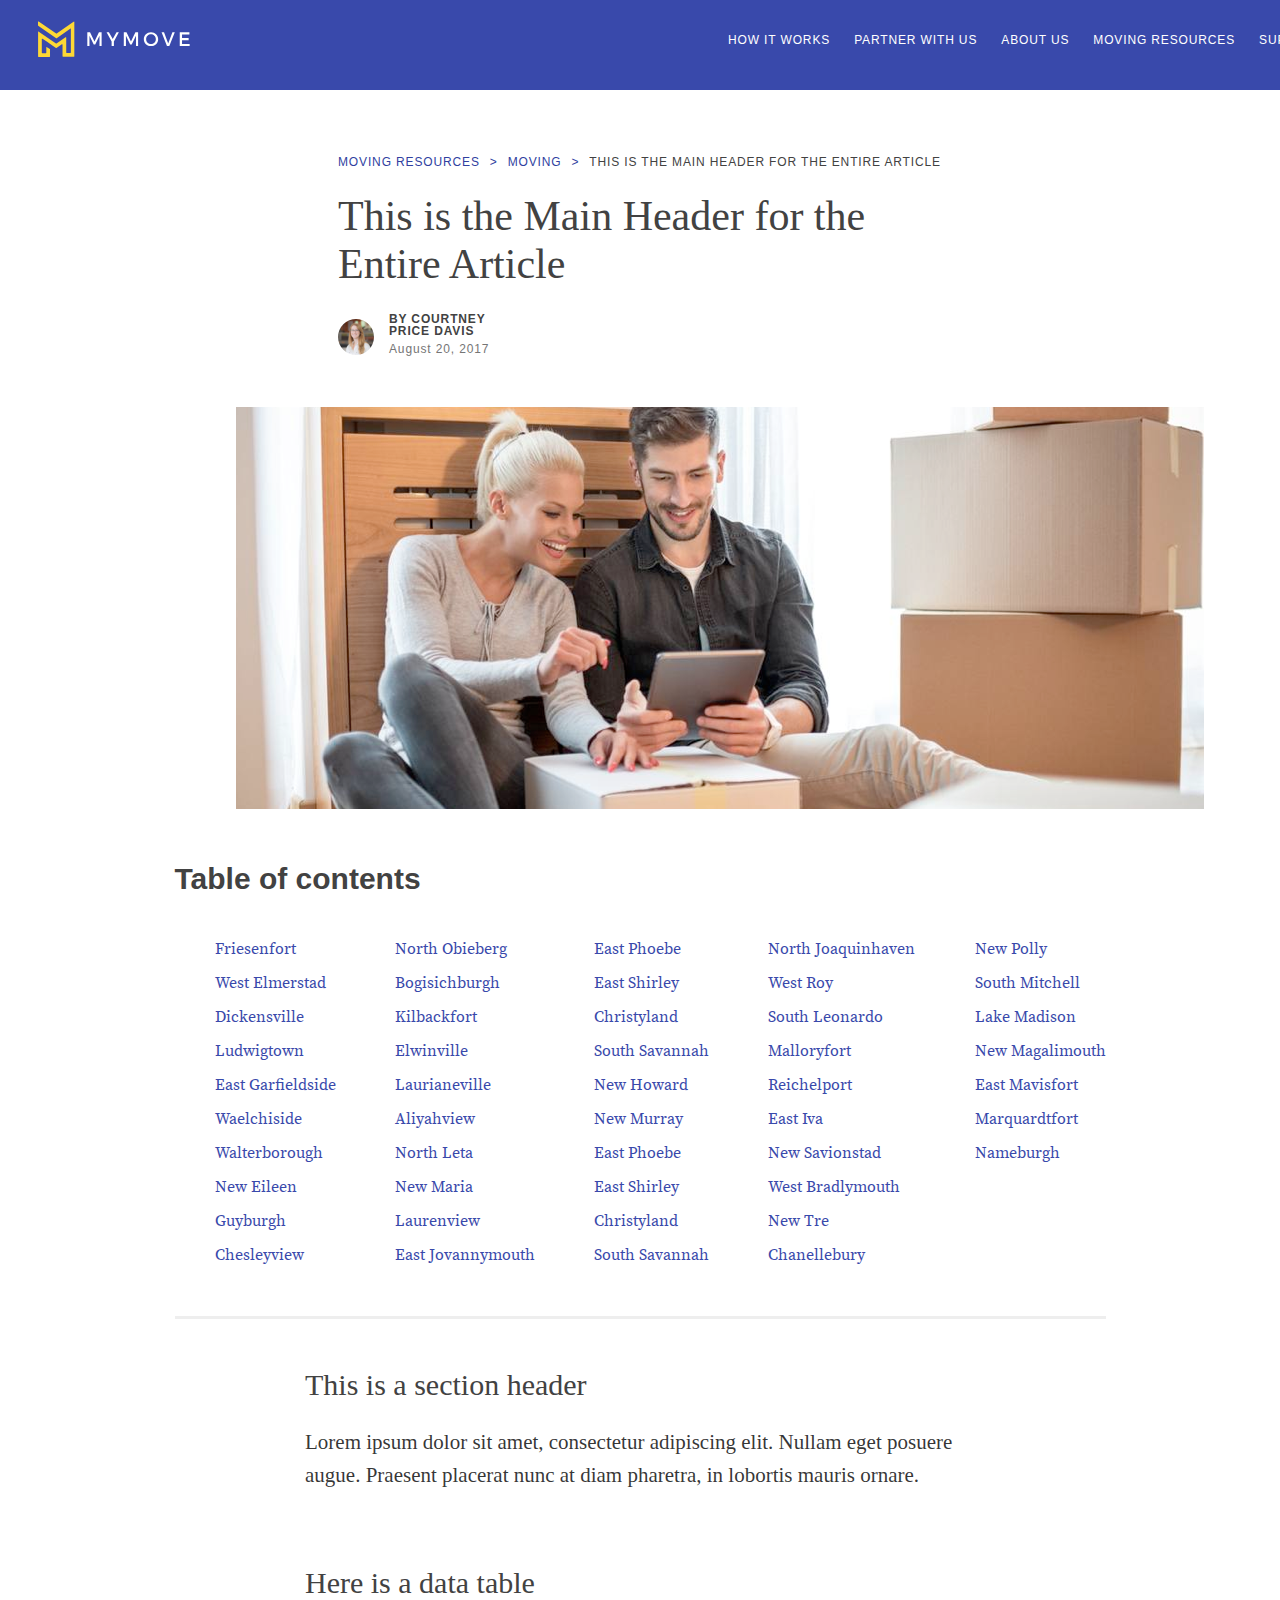
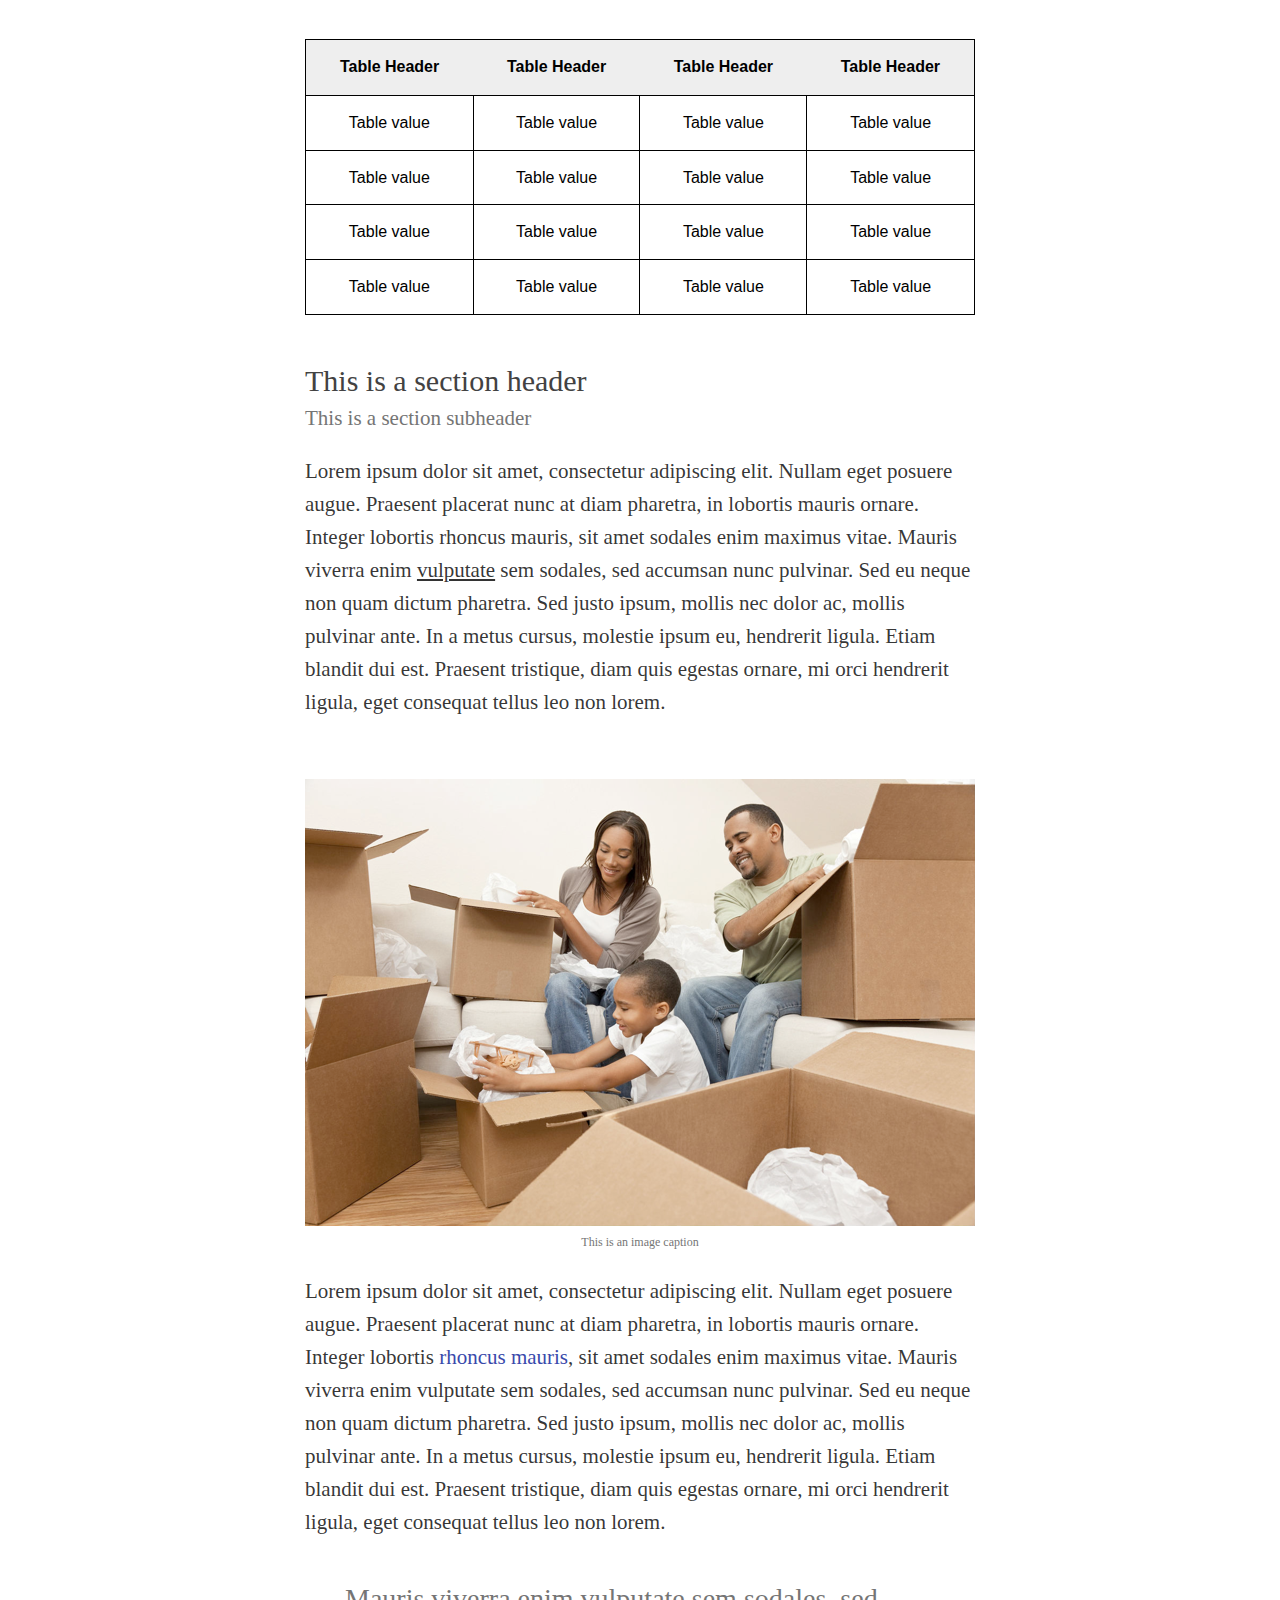
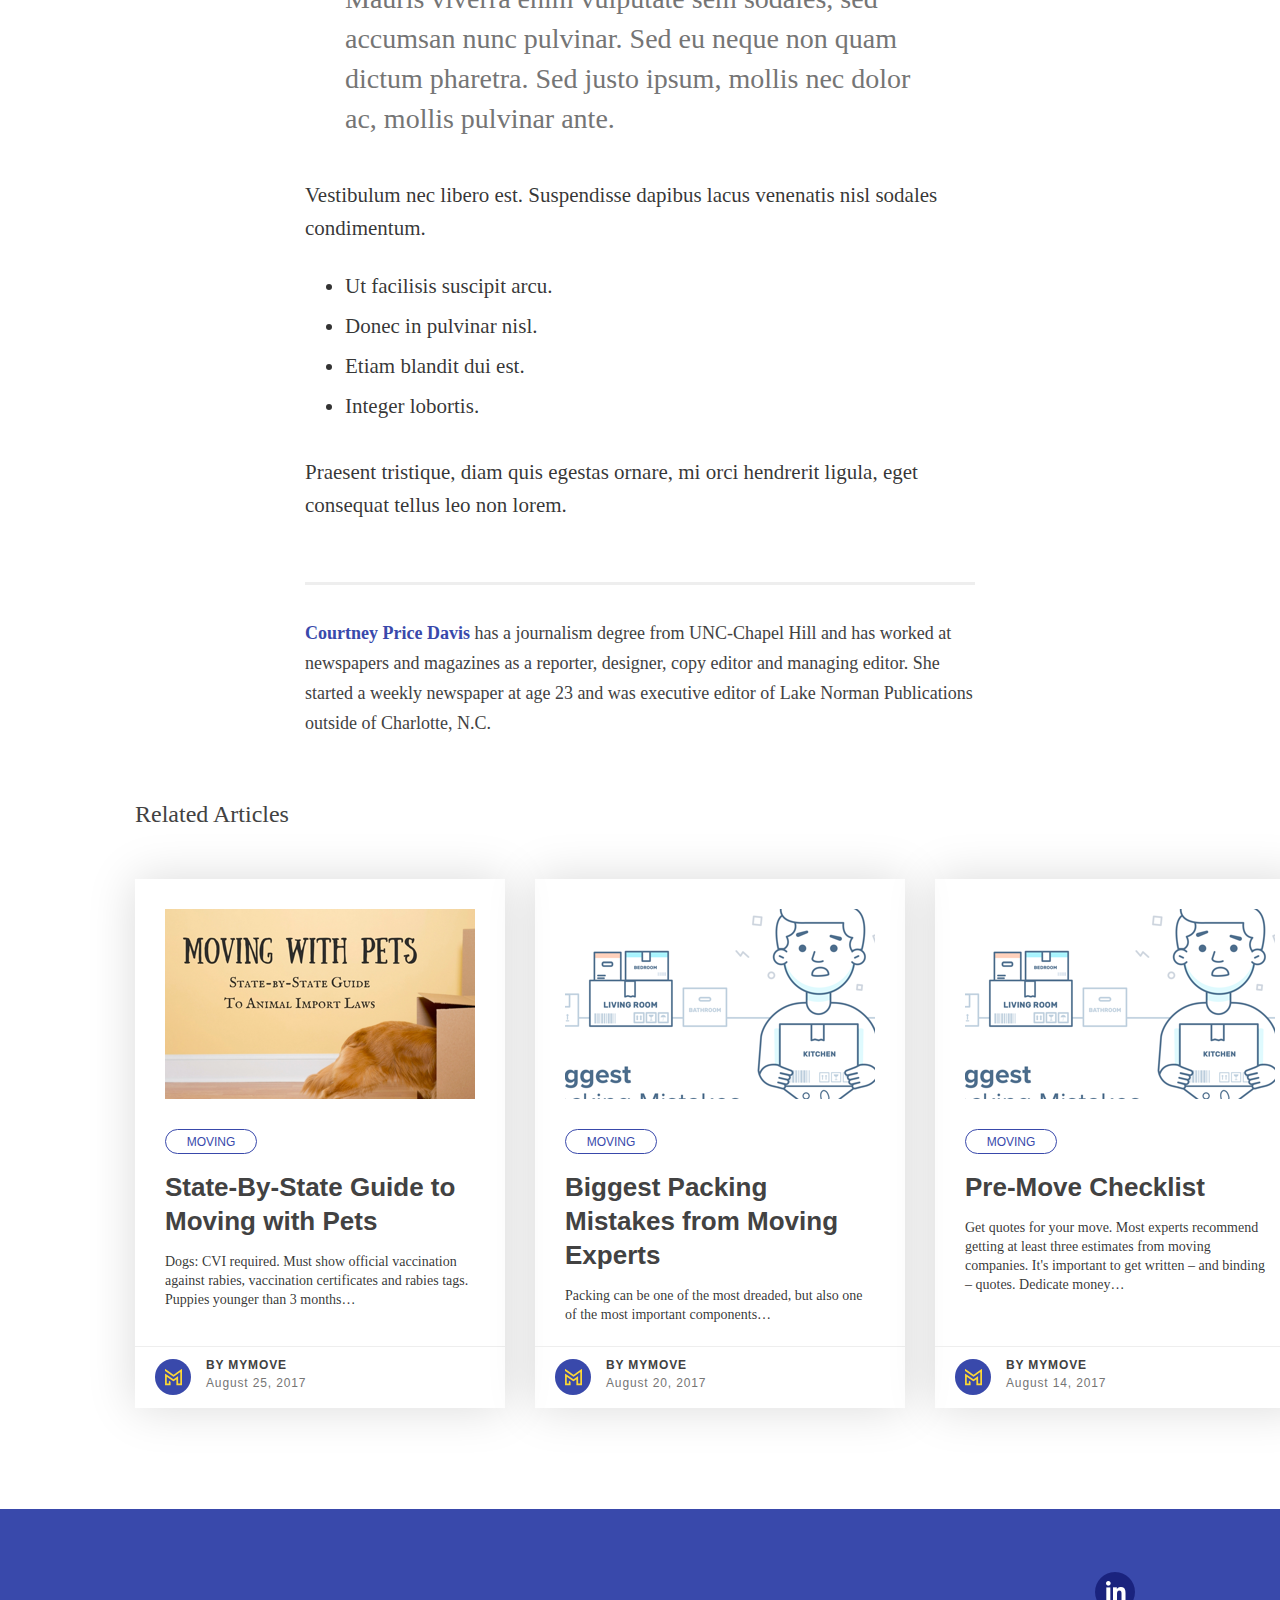
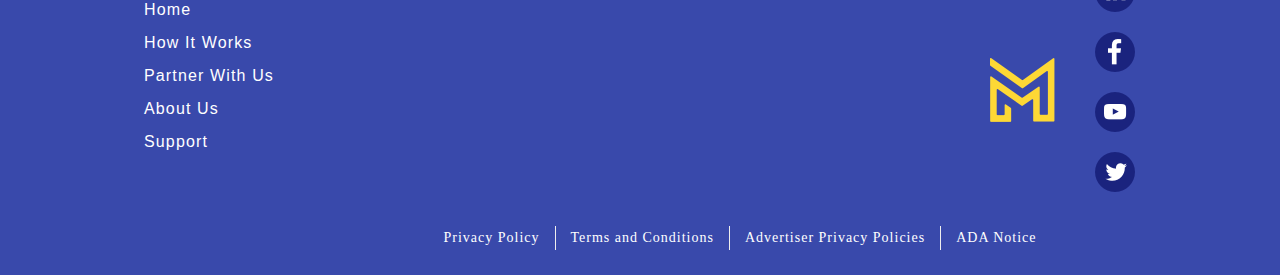
==== articles.html @ a8724460 "added partials. converted all pixels to rem. added vendor prefixes. project is FINISHED" ====
<!DOCTYPE html>
<html lang="en">

<head>
    <meta charset="UTF-8">
    <meta name="viewport" content="width=device-width, initial-scale=1.0">
    <meta http-equiv="X-UA-Compatible" content="ie=edge">
    <title>Moving | MYMOVE</title>
    <link rel="icon" type="image/gif" href="assets/img/titleicon.png" />
    <link rel="stylesheet" href="assets/css/style.css">
</head>
<header class="moving__hero__container" role="banner">


    <nav class="hero__nav" role="navigation">
        <div class="hero__nav--icon">
            <a href="index.html">
                <img src="assets/img/hero__logo.svg" alt="Logo for hero">
            </a>
        </div>
        <div class="topnav" role="navigation">
            <!--TOP NAV-->
            <ul class="hero__nav__items">

                <li>
                    <a href="#">how it works</a>
                </li>
                <li>
                    <a href="#">partner with us</a>
                </li>
                <li>
                    <a href="#">about us</a>
                </li>
                <li>
                    <a href="#">moving resources</a>
                </li>
                <li>
                    <a href="#">support</a>
                </li>
                <li>
                    <!-- hamburger icon -->
                </li>
            </ul>
            <div class="hero__nav__hamburger">
                <a href="#">
                    <img src="assets/img/hero__menu__icon.png" alt="Navigation Icon">
                </a>
            </div>
        </div>
    </nav>



</header>

<body>
    <main role="main">
        <div class="article__top">
            <ul class="article__breadcrums">
                <li>moving Resources </li>
                <li>></li>
                <li>Moving</li>
                <li>></li>
                <li>This is the Main Header for the Entire Article</li>
            </ul>
            <h1 class="article__header">This is the Main Header for the
                <br> Entire Article</h1>
            <figure class="blog__credits">
                <img src="assets/img/courtneypriceicon.png" alt="Courtney Price">
                <div class="blog__credits__text">
                    <figcaption class="blog__credits__author">by Courtney Price Davis </figcaption>
                    <p>
                        <time datetime="2017-08-25">August 20, 2017</time>
                    </p>
                </div>
            </figure>

        </div>
        <img src="assets/img/articlebig.png" alt="Picture of couple" class="article__img">

        <section class="article__toc" title="Table of contents">
            <h2 class="article__toc__header">Table of contents</h2>
            <div class="article__toc__lists">
                <div>
                    <ul>
                        <li>Friesenfort</li>
                        <li>West Elmerstad</li>
                        <li>Dickensville</li>
                        <li>Ludwigtown</li>
                        <li>East Garfieldside</li>
                        <li>Waelchiside</li>
                        <li>Walterborough</li>
                        <li>New Eileen</li>
                        <li>Guyburgh</li>
                        <li>Chesleyview</li>
                    </ul>
                </div>

                <div>
                    <ul>
                        <li>North Obieberg</li>
                        <li>Bogisichburgh</li>
                        <li>Kilbackfort</li>
                        <li>Elwinville</li>
                        <li>Laurianeville</li>
                        <li>Aliyahview</li>
                        <li>North Leta</li>
                        <li>New Maria</li>
                        <li>Laurenview</li>
                        <li>East Jovannymouth</li>
                    </ul>
                </div>

                <div>
                    <ul>
                        <li>East Phoebe</li>
                        <li>East Shirley</li>
                        <li>Christyland</li>
                        <li>South Savannah</li>
                        <li>New Howard</li>
                        <li>New Murray</li>
                        <li>East Phoebe</li>
                        <li>East Shirley</li>
                        <li>Christyland</li>
                        <li>South Savannah</li>
                    </ul>
                </div>

                <div>
                    <ul>
                        <li>North Joaquinhaven</li>
                        <li>West Roy</li>
                        <li>South Leonardo</li>
                        <li>Malloryfort</li>
                        <li>Reichelport</li>
                        <li>East Iva</li>
                        <li>New Savionstad</li>
                        <li>West Bradlymouth</li>
                        <li>New Tre</li>
                        <li>Chanellebury</li>
                    </ul>
                </div>

                <div>
                    <ul>
                        <li>New Polly</li>
                        <li>South Mitchell</li>
                        <li>Lake Madison</li>
                        <li>New Magalimouth</li>
                        <li>East Mavisfort</li>
                        <li>Marquardtfort</li>
                        <li>Nameburgh</li>
                    </ul>
                </div>
            </div>
        </section>
        <div class="article__main__wrapper">
            <section class="secondsec" title="This is a section header">
                <!-- <div class="section--divider"></div> -->
                <h2 class="secondsec__header">This is a section header</h2>
                <p class="secondsec__text">Lorem ipsum dolor sit amet, consectetur adipiscing elit. Nullam eget posuere augue. Praesent placerat nunc
                    at diam pharetra, in lobortis mauris ornare.</p>
            </section>
            <section class="thirdsec" title="Here is table data.">
                <h2 class="thirdsec__header">Here is a data table</h2>
                <table class="thirdsec__table">
                    <thead class="thirdsec__table__head">
                        <th>Table Header</th>
                        <th>Table Header</th>
                        <th>Table Header</th>
                        <th>Table Header</th>
                    </thead>
                    <tbody class="thirdsec__table__body">
                        <tr>
                            <td>Table value</td>
                            <td>Table value</td>
                            <td>Table value</td>
                            <td>Table value</td>
                        </tr>
                        <tr>
                            <td>Table value</td>
                            <td>Table value</td>
                            <td>Table value</td>
                            <td>Table value</td>
                        </tr>
                        <tr>
                            <td>Table value</td>
                            <td>Table value</td>
                            <td>Table value</td>
                            <td>Table value</td>
                        </tr>
                        <tr>
                            <td>Table value</td>
                            <td>Table value</td>
                            <td>Table value</td>
                            <td>Table value</td>
                        </tr>
                    </tbody>
                </table>
            </section>
            <section class="fourthsec" title="This is a section header">
                <h2 class="fourthsec--primary__header">This is a section header</h2>
                <h3 class="fourthsec--secondary__header">This is a section subheader</h3>
                <p class="fourthsec--primary__text">Lorem ipsum dolor sit amet, consectetur adipiscing elit. Nullam eget posuere augue. Praesent placerat nunc
                    at diam pharetra, in lobortis mauris ornare. Integer lobortis rhoncus mauris, sit amet sodales enim maximus
                    vitae. Mauris viverra enim
                    <u>vulputate</u>
                    sem sodales, sed accumsan nunc pulvinar. Sed eu neque non quam dictum pharetra. Sed justo ipsum, mollis nec dolor ac, mollis
                    pulvinar ante. In a metus cursus, molestie ipsum eu, hendrerit ligula. Etiam blandit dui est. Praesent
                    tristique, diam quis egestas ornare, mi orci hendrerit ligula, eget consequat tellus leo non lorem.</p>
                <figure class="fourthsec__fig">
                    <img src="assets/img/articlesubimg.png" alt="Picture of family.">
                    <figcaption class="fourthsec__figcaption">This is an image caption</figcaption>
                </figure>
                <p class="fourthsec--secondary__text">Lorem ipsum dolor sit amet, consectetur adipiscing elit. Nullam eget posuere augue. Praesent placerat nunc
                    at diam pharetra, in lobortis mauris ornare. Integer lobortis
                    <span class="color--purple">rhoncus mauris</span>, sit amet sodales enim maximus vitae. Mauris viverra enim vulputate sem sodales,
                    sed accumsan nunc pulvinar. Sed eu neque non quam dictum pharetra. Sed justo ipsum, mollis nec dolor
                    ac, mollis pulvinar ante. In a metus cursus, molestie ipsum eu, hendrerit ligula. Etiam blandit dui est.
                    Praesent tristique, diam quis egestas ornare, mi orci hendrerit ligula, eget consequat tellus leo non
                    lorem.
                </p>
                <blockquote class="fourthsec__quote">Mauris viverra enim vulputate sem sodales, sed accumsan nunc pulvinar. Sed eu neque non quam dictum pharetra.
                    Sed justo ipsum, mollis nec dolor ac, mollis pulvinar ante.</blockquote>
                <p class="fourthsec--tertiary__text">Vestibulum nec libero est. Suspendisse dapibus lacus venenatis nisl sodales condimentum. </p>
                <ul class="fourthsec__listitems">
                    <li>Ut facilisis suscipit arcu.</li>
                    <li>Donec in pulvinar nisl.</li>
                    <li>Etiam blandit dui est.</li>
                    <li>Integer lobortis.</li>
                </ul>
                <p class="fourthsec--quaternary__text">Praesent tristique, diam quis egestas ornare, mi orci hendrerit ligula, eget consequat tellus leo non lorem.</p>
                <div class="fourthsec__footer">
                    <p class="fourthsec__footer__text">
                        <span class="color--blue">Courtney Price Davis</span> has a journalism degree from UNC-Chapel Hill and has worked at newspapers
                        and magazines as a reporter, designer, copy editor and managing editor. She started a weekly newspaper
                        at age 23 and was executive editor of Lake Norman Publications outside of Charlotte, N.C.
                    </p>
                </div>
            </section>
            </section>
        </div>
    </main>

    <footer class="footer--secondary" aria-label="Primary">
        <section class="fifthsec">
            <h2 class="fifthsec__heading">Related Articles</h2>
            <div class="articles">
                <section class="sub">
                    <div class="sub__topcontent">
                        <h2 class="sub__text--big">State-By-State Guide to Moving with Pets</h2>
                        <img src="assets/img/2blogpost.png" alt="Picture of a dog.">
                        <p class="sub__text--small">Dogs: CVI required. Must show official vaccination against rabies, vaccination certificates and rabies
                            tags. Puppies younger than 3 months…</p>
                        <a href="#" class="blog--small__logo">
                            <p>moving</p>
                        </a>


                    </div>

                    <div class="sub__bottomcontent">
                        <figure class="blog__credits">
                            <img src="assets/img/blogmymovelogo.svg" alt="MyMove logo.">
                            <div class="blog__credits__text">
                                <figcaption class="blog__credits__author">by mymove</figcaption>
                                <p>
                                    <time datetime="2017-08-25">August 25, 2017</time>
                                </p>
                            </div>
                        </figure>


                    </div>

                </section>
                <section class="sub">
                    <div class="sub__topcontent">
                        <h2 class="sub__text--big">Biggest Packing Mistakes from Moving Experts</h2>
                        <img src="assets/img/3blogpost.png" alt="Diagram of packing mistakes.">
                        <p class="sub__text--small">Packing can be one of the most dreaded, but also one of the most important components…</p>
                        <a href="#" class="blog--small__logo">
                            <p>moving</p>
                        </a>
                    </div>
                    <div class="sub__bottomcontent">
                        <figure class="blog__credits">
                            <img src="assets/img/blogmymovelogo.svg" alt="MyMove logo.">
                            <div class="blog__credits__text">
                                <figcaption class="blog__credits__author">by mymove</figcaption>
                                <p>
                                    <time datetime="2017-08-20">August 20, 2017</time>
                                </p>
                            </div>
                        </figure>
                    </div>

                </section>
                <section class="sub">
                    <div class="sub__topcontent">
                        <h2 class="sub__text--big">Pre-Move Checklist</h2>
                        <img src="assets/img/3blogpost.png" alt="Picture of a dog.">
                        <p class="sub__text--small">Get quotes for your move. Most experts recommend getting at least three estimates from moving companies.
                            It's important to get written – and binding – quotes. Dedicate money…</p>
                        <a href="#" class="blog--small__logo">
                            <p>moving</p>
                        </a>


                    </div>

                    <div class="sub__bottomcontent">
                        <figure class="blog__credits">
                            <img src="assets/img/blogmymovelogo.svg" alt="MyMove logo.">
                            <div class="blog__credits__text">
                                <figcaption class="blog__credits__author">by mymove</figcaption>
                                <p>
                                    <time datetime="2017-08-25">August 14, 2017</time>
                                </p>
                            </div>
                        </figure>


                    </div>

                </section>
    </footer>


    <footer class="footer" role="contentinfo">

        <ul class="footer__nav--left__items">
            <li>
                <a href="#">Home</a>
            </li>
            <li>
                <a href="#">How It Works
                </a>
            </li>
            <li>
                <a href="#">Partner With Us
                </a>
            </li>
            <li>
                <a href="#">About Us
                </a>
            </li>
            <li>
                <a href="#">Support</a>
            </li>
        </ul>
        <ul class="footer__nav--bottom">
            <li>
                <a href="#">Privacy Policy</a>
            </li>
            <li>
                <a href="#">Terms and Conditions </a>
            </li>
            <li>
                <a href="#">Advertiser Privacy Policies </a>
            </li>
            <li>
                <a href="#">ADA Notice</a>
            </li>
        </ul>
        <div class="footer__nav--right__logos">
            <div>
                <a href="https://mymove.com/">
                    <img src="assets/img/mymovesmallfooter.png" alt="MyMove Logo">
                </a>
            </div>
            <ul>
                <li>
                    <a href="https://www.linkedin.com">
                        <img src="assets/img/smalllinkedin.png" alt="Logo for LinkedIn">
                    </a>
                </li>
                <li>
                    <a href="https://www.facebook.com">
                        <img src="assets/img/smallfacebook.png" alt="Logo for Facebook">
                    </a>
                </li>
                <li>
                    <a href="https://www.youtube.com">
                        <img src="assets/img/smallyoutube.png" alt="Logo for YouTube">
                    </a>
                </li>
                <li>
                    <a href="https://www.twitter.com">
                        <img src="assets/img/smalltwitter.png" alt="Logo for Twitter">
                    </a>
                </li>

            </ul>
        </div>

    </footer>
</body>

</html>
---- assets/css/style.css ----
@import url("reset.css");
@font-face {
  font-family: "Open Sans Bold";
  src: url("../fonts/OpenSans-Bold.ttf");
}

@font-face {
  font-family: "Open Sans Regular";
  src: url("../fonts/OpenSans-Regular.ttf");
}

@font-face {
  font-family: "Montserrat Bold";
  src: url("../fonts/rv-montserrat-bold.ttf");
}

@font-face {
  font-family: "Montserrat Light";
  src: url("../fonts/rv-montserrat-light.ttf");
}

@font-face {
  font-family: "Montserrat Regular";
  src: url("../fonts/rv-montserrat-regular.ttf");
}

@font-face {
  font-family: "Montserrat Semibold";
  src: url("../fonts/rv-montserrat-semibold.ttf");
}

@font-face {
  font-family: "Source Serif";
  src: url("../fonts/SourceSerifPro-Semibold.otf");
}

@font-face {
  font-family: "Source Serif-Reg";
  src: url("../fonts/SourceSerifPro-Regular.ttf");
}

body {
  max-width: 90rem;
}

.hero__container {
  background-image: url("../img/newbgheroimg.jpg");
  background-repeat: no-repeat;
  font-family: "Montserrat", sans-serif;
  width: 100%;
  height: 26.1875rem;
  text-align: center;
}

.hero__container .hero__nav {
  display: -webkit-box;
  display: -ms-flexbox;
  display: flex;
  height: 5.625rem;
  width: 90rem;
  -webkit-box-align: center;
  -ms-flex-align: center;
  align-items: center;
}

.hero__container .topnav {
  display: -webkit-box;
  display: -ms-flexbox;
  display: flex;
  -webkit-box-pack: end;
  -ms-flex-pack: end;
  justify-content: flex-end;
  width: 100%;
  -webkit-box-align: center;
  -ms-flex-align: center;
  align-items: center;
}

.hero__container .hero__nav--icon {
  height: 3.0625rem;
  width: 3.0625rem;
  margin-left: 2.375rem;
}

.hero__container .hero__nav__items {
  padding: 0;
  display: -webkit-box;
  display: -ms-flexbox;
  display: flex;
  font-family: "Montserrat", sans-serif;
  -webkit-box-pack: space-evenly;
  -ms-flex-pack: space-evenly;
  justify-content: space-evenly;
  width: 41.6875rem;
  height: 1.5rem;
  margin-top: 0.75rem;
  margin-bottom: 0.8125rem;
  letter-spacing: 0.0537rem;
  text-transform: uppercase;
}

.hero__container .hero__nav__items li {
  color: #fff;
  font-size: 0.75rem;
}

.hero__container .hero__nav__items li a:hover {
  border-bottom: 0.1875rem solid white;
}

.hero__container .hero__nav__items li a {
  text-decoration: none;
  color: #fff;
}

.hero__container .hero__nav__hamburger {
  margin: 0 2.5rem;
}

.hero__container .hero__text__container {
  font-size: 3em;
}

.hero__container .hero__text__container .hero__text--yellow {
  font-size: 1.125rem;
  font-weight: normal;
  color: #fdd835;
  text-transform: uppercase;
  letter-spacing: 0.1875rem;
}

.hero__container .hero__text__container .hero__text--big {
  font-size: 3.375rem;
  font-weight: bold;
  color: #fff;
}

.hero__container .hero__text__container .hero__text--small {
  font-size: 1rem;
  color: #fff;
  font-family: Georgia, "Times New Roman", Times, serif;
}

.blog__nav__items {
  letter-spacing: 0.0469rem;
  width: 71.4375rem;
  height: 3rem;
  display: -webkit-box;
  display: -ms-flexbox;
  display: flex;
  -webkit-box-pack: justify;
  -ms-flex-pack: justify;
  justify-content: space-between;
  margin: 2.625rem 8.4375rem 2.5rem 8.4375rem;
  -webkit-box-align: center;
  -ms-flex-align: center;
  align-items: center;
  line-height: 3rem;
  text-transform: uppercase;
  list-style: none;
}

.blog__nav__items li {
  margin-top: 0.75rem;
  margin-bottom: 0.1875rem;
  font-size: 0.8125rem;
}

.blog__nav__items li a {
  text-decoration: none;
  color: black;
}

.blog__nav__items .blog__nav__active a {
  padding: 0.625rem;
  border-bottom: #536dfe 0.1875rem solid;
}

.blog__nav__items .blog__nav__btn--purple {
  margin: 0 0 0 6.3125rem;
  width: 11.125rem;
  font-weight: 600;
  background: #536dfe;
  color: #fff;
  text-align: center;
  border-radius: 0.125rem;
}

.blog__nav__items .blog__nav__btn--purple a {
  text-decoration: none;
  color: #fff;
}

.main {
  margin: auto;
  max-width: 73.125rem;
}

.main__blog {
  display: -webkit-box;
  display: -ms-flexbox;
  display: flex;
  -webkit-box-align: center;
  -ms-flex-align: center;
  align-items: center;
  height: 31.25rem;
  background: #fff;
  -webkit-box-shadow: 0 0 2.8125rem 0 rgba(0, 0, 0, 0.15);
  box-shadow: 0 0 2.8125rem 0 rgba(0, 0, 0, 0.15);
}

.main__blog .main__blog__image {
  -webkit-box-ordinal-group: 0;
  -ms-flex-order: -1;
  order: -1;
  max-height: 27.5625rem;
  width: 27.5625rem;
  margin: 1.875rem 2.625rem 1.8125rem 1.875rem;
}

.main__blog .main__blog--text {
  max-width: 38rem;
  max-height: 25.625rem;
  display: -webkit-box;
  display: -ms-flexbox;
  display: flex;
  -webkit-box-orient: vertical;
  -webkit-box-direction: normal;
  -ms-flex-direction: column;
  flex-direction: column;
}

.main__blog .main__blog--text .main__blog--divider {
  background: #eeeeee;
  height: 0.0625rem;
  width: 38.75rem;
}

.main__blog .main__blog--text .main__blog__logo--small {
  -webkit-box-ordinal-group: 0;
  -ms-flex-order: -1;
  order: -1;
  border: 0.0625rem solid #3949ab;
  border-radius: 6.25rem;
  text-decoration: none;
  width: 5.75rem;
  height: 1.5625rem;
  font-size: 0.75rem;
  color: #3949ab;
  letter-spacing: 0;
  text-align: center;
  display: -webkit-box;
  display: -ms-flexbox;
  display: flex;
  -webkit-box-align: center;
  -ms-flex-align: center;
  align-items: center;
  text-transform: uppercase;
}

.main__blog .main__blog--text .main__blog__logo--small p {
  text-align: center;
  margin: 0 auto;
}

.main__blog .main__blog--text .main__blog__header {
  font-family: "Montserrat", sans-serif;
  font-size: 2.625rem;
  color: #424242;
  letter-spacing: 0;
  line-height: 3.125rem;
  font-weight: bold;
}

.main__blog .main__blog--text .main__blog--small {
  font-family: Georgia;
  font-size: 1.125rem;
  color: rgba(0, 0, 0, 0.8);
  letter-spacing: 0;
  line-height: 1.875rem;
}

.main__blog .main__blog--text .main__blog__credits {
  display: -webkit-box;
  display: -ms-flexbox;
  display: flex;
  -webkit-box-orient: vertical;
  -webkit-box-direction: normal;
  -ms-flex-flow: column wrap;
  flex-flow: column wrap;
  height: 2.5625rem;
  width: 9.0625rem;
  margin-top: 1.25rem;
  -webkit-box-pack: center;
  -ms-flex-pack: center;
  justify-content: center;
}

.main__blog .main__blog--text .main__blog__credits .main__blog__credits__text {
  margin-left: 0.9375rem;
}

.main__blog
  .main__blog--text
  .main__blog__credits
  .main__blog__credits__text
  .credits__author {
  font-family: "Montserrat", sans-serif;
  font-size: 0.75rem;
  color: #424242;
  letter-spacing: 0.0537rem;
  font-weight: 600;
  line-height: 1;
  text-transform: uppercase;
}

.main__blog
  .main__blog--text
  .main__blog__credits
  .main__blog__credits__text
  p {
  font-family: Georgia;
  font-size: 0.75rem;
  color: #757575;
  letter-spacing: 0.0537rem;
  line-height: 0;
}

.articles {
  display: -webkit-box;
  display: -ms-flexbox;
  display: flex;
  -webkit-box-orient: horizontal;
  -webkit-box-direction: normal;
  -ms-flex-flow: row wrap;
  flex-flow: row wrap;
  -webkit-box-pack: justify;
  -ms-flex-pack: justify;
  justify-content: space-between;
}

.articles .sub {
  margin-top: 1.875rem;
  width: 23.125rem;
  max-height: 34.3125rem;
  -webkit-box-shadow: 0 0 2.8125rem 0 rgba(0, 0, 0, 0.15);
  box-shadow: 0 0 2.8125rem 0 rgba(0, 0, 0, 0.15);
}

.articles .sub .sub__topcontent {
  height: calc(34.3125rem - 5.0625rem);
  display: -webkit-box;
  display: -ms-flexbox;
  display: flex;
  -webkit-box-orient: vertical;
  -webkit-box-direction: normal;
  -ms-flex-direction: column;
  flex-direction: column;
  padding: 1.875rem 1.875rem 0 1.875rem;
  padding-bottom: 0;
  border-bottom: 0.0625rem solid #eeeeee;
}

.articles .sub .sub__bottomcontent {
  height: 3.8125rem;
}

.articles .sub .sub__bottomcontent .blog__credits {
  -webkit-box-ordinal-group: 6;
  -ms-flex-order: 5;
  order: 5;
  display: -webkit-box;
  display: -ms-flexbox;
  display: flex;
  -webkit-box-orient: vertical;
  -webkit-box-direction: normal;
  -ms-flex-flow: column wrap;
  flex-flow: column wrap;
  height: 2.5625rem;
  width: 9.75rem;
  -webkit-box-pack: center;
  -ms-flex-pack: center;
  justify-content: center;
  padding: 1.875rem 1.25rem;
}

.articles .sub .sub__bottomcontent .blog__credits .blog__credits__text {
  line-height: 0.5;
  margin-left: 0.9375rem;
}

.articles
  .sub
  .sub__bottomcontent
  .blog__credits
  .blog__credits__text
  .blog__credits__author {
  font-family: "Montserrat", sans-serif;
  font-size: 0.75rem;
  color: #424242;
  letter-spacing: 0.0537rem;
  font-weight: 600;
  line-height: 1;
  text-transform: uppercase;
}

.articles .sub .sub__bottomcontent .blog__credits .blog__credits__text p {
  font-family: "Montserrat", sans-serif;
  font-size: 0.75rem;
  color: #757575;
  letter-spacing: 0.0537rem;
  line-height: 0;
}

.articles .sub .sub__text--big {
  font-family: "Montserrat", sans-serif;
  font-weight: bold;
  font-size: 1.625rem;
  color: #424242;
  letter-spacing: 0;
  line-height: 2.125rem;
  -webkit-box-ordinal-group: 3;
  -ms-flex-order: 2;
  order: 2;
  margin: 0;
}

.articles .sub .sub__text--small {
  -webkit-box-ordinal-group: 5;
  -ms-flex-order: 4;
  order: 4;
  font-family: Georgia;
  font-size: 0.875rem;
  color: rgba(0, 0, 0, 0.8);
  letter-spacing: 0;
  line-height: 1.1875rem;
}

.articles .sub .blog__special {
  -webkit-box-ordinal-group: 2;
  -ms-flex-order: 1;
  order: 1;
  margin: 1.875rem 0rem 1rem 0;
  border: 0.0625rem solid #3949ab;
  border-radius: 6.25rem;
  text-decoration: none;
  width: 8.875rem;
  height: 1.5625rem;
  font-size: 0.75rem;
  color: #3949ab;
  display: -webkit-box;
  display: -ms-flexbox;
  display: flex;
  -webkit-box-align: center;
  -ms-flex-align: center;
  align-items: center;
  text-transform: uppercase;
}

.articles .sub .blog__special p {
  text-align: center;
  margin: 0 auto;
}

.articles .sub .blog--small__logo {
  -webkit-box-ordinal-group: 2;
  -ms-flex-order: 1;
  order: 1;
  margin: 1.875rem 0rem 1rem 0;
  border: 0.0625rem solid #3949ab;
  border-radius: 6.25rem;
  text-decoration: none;
  width: 5.75rem;
  height: 1.5625rem;
  font-size: 0.75rem;
  color: #3949ab;
  display: -webkit-box;
  display: -ms-flexbox;
  display: flex;
  -webkit-box-align: center;
  -ms-flex-align: center;
  align-items: center;
  text-transform: uppercase;
}

.articles .sub .blog--small__logo p {
  text-align: center;
  margin: 0 auto;
}

.articles .morearticles {
  width: 73.1875rem;
  height: 3rem;
  display: -webkit-box;
  display: -ms-flexbox;
  display: flex;
  margin-top: 4.75rem;
  margin-bottom: 5.875rem;
  -webkit-box-pack: justify;
  -ms-flex-pack: justify;
  justify-content: space-between;
  -webkit-box-align: center;
  -ms-flex-align: center;
  align-items: center;
}

.articles .morearticles .morearticles__break {
  width: 25.0625rem;
  height: 0.0625rem;
  background-color: #d8d8d8;
}

.articles .morearticles .morearticles__link {
  font-family: "Montserrat", sans-serif;
  font-weight: 600;
  height: 3rem;
  width: 15.5625rem;
  background-color: #536dfe;
  font-size: 0.875rem;
  text-transform: uppercase;
  letter-spacing: 0.015rem;
  line-height: 0.875rem;
}

.articles .morearticles .morearticles__link a {
  text-decoration: none;
  color: #ffffff;
  text-align: center;
}

.moving__hero__container {
  background: #3949ab;
  font-family: "Montserrat", sans-serif;
  width: 100%;
  height: 5.625rem;
  text-align: center;
}

.moving__hero__container .hero__nav {
  display: -webkit-box;
  display: -ms-flexbox;
  display: flex;
  height: 5.625rem;
  width: 90rem;
  -webkit-box-align: center;
  -ms-flex-align: center;
  align-items: center;
}

.moving__hero__container .topnav {
  display: -webkit-box;
  display: -ms-flexbox;
  display: flex;
  -webkit-box-pack: end;
  -ms-flex-pack: end;
  justify-content: flex-end;
  width: 100%;
  -webkit-box-align: center;
  -ms-flex-align: center;
  align-items: center;
}

.moving__hero__container .hero__nav--icon {
  height: 3.0625rem;
  width: 3.0625rem;
  margin-left: 2.375rem;
}

.moving__hero__container .hero__nav__items {
  padding: 0;
  display: -webkit-box;
  display: -ms-flexbox;
  display: flex;
  font-family: "Montserrat", sans-serif;
  -webkit-box-pack: space-evenly;
  -ms-flex-pack: space-evenly;
  justify-content: space-evenly;
  width: 41.6875rem;
  height: 1.5rem;
  margin-top: 0.75rem;
  margin-bottom: 0.8125rem;
  letter-spacing: 0.0537rem;
  text-transform: uppercase;
}

.moving__hero__container .hero__nav__items li {
  color: #fff;
  font-size: 0.75rem;
}

.moving__hero__container .hero__nav__items li a {
  text-decoration: none;
  color: #fff;
}

.moving__hero__container .hero__nav__items li a:hover {
  border-bottom: 0.1875rem solid #fff;
}

.article__top {
  margin-left: 21.125rem;
}

.article__top .article__breadcrums {
  padding: 0;
  display: -webkit-box;
  display: -ms-flexbox;
  display: flex;
  margin-top: 3.75rem;
  height: 1.5rem;
  text-transform: uppercase;
  font-size: 0.75rem;
  color: #303f9f;
  letter-spacing: 0.0537rem;
  line-height: 1.5rem;
}

.article__top .article__breadcrums li {
  list-style-type: none;
  padding-right: 0.625rem;
}

.article__top .article__breadcrums li:nth-of-type(5) {
  color: #424242;
}

.article__top .article__header {
  font-family: RVMontserrat-Bold;
  font-size: 2.625rem;
  color: #424242;
  letter-spacing: 0;
  margin-top: 1.125rem;
  line-height: 3rem;
}

.article__top .blog__credits {
  -webkit-box-ordinal-group: 6;
  -ms-flex-order: 5;
  order: 5;
  display: -webkit-box;
  display: -ms-flexbox;
  display: flex;
  -webkit-box-orient: vertical;
  -webkit-box-direction: normal;
  -ms-flex-flow: column wrap;
  flex-flow: column wrap;
  height: 2.5625rem;
  width: 9.75rem;
  margin-top: 1.25rem;
  -webkit-box-pack: center;
  -ms-flex-pack: center;
  justify-content: center;
}

.article__top .blog__credits .blog__credits__text {
  line-height: 0.5;
  margin-left: 0.9375rem;
}

.article__top .blog__credits .blog__credits__text .blog__credits__author {
  font-family: "Montserrat", sans-serif;
  font-size: 0.75rem;
  color: #424242;
  letter-spacing: 0.0537rem;
  font-weight: 600;
  line-height: 1;
  text-transform: uppercase;
}

.article__top .blog__credits .blog__credits__text p {
  font-family: "Montserrat", sans-serif;
  font-size: 0.75rem;
  color: #757575;
  letter-spacing: 0.0537rem;
  line-height: 0;
}

.article__img {
  margin-top: 3.125rem;
  margin-left: 14.75rem;
  width: 60.5rem;
  height: 25.125rem;
}

.article__toc {
  width: 58.1875rem;
  margin: 0 auto;
  margin-top: 3.125rem;
}

.article__toc .article__toc__header {
  font-family: "Segoe UI", Tahoma, Geneva, Verdana, sans-serif;
  font-weight: bold;
  font-size: 1.875rem;
  color: #424242;
  letter-spacing: 0;
  line-height: 2rem;
}

.article__toc .article__toc__lists {
  margin-bottom: 3.125rem;
  border-bottom: 0.1875rem solid #eee;
  display: -webkit-box;
  display: -ms-flexbox;
  display: flex;
  -webkit-box-pack: justify;
  -ms-flex-pack: justify;
  justify-content: space-between;
  -webkit-box-align: space-between;
  -ms-flex-align: space-between;
  align-items: space-between;
  width: 58.1875rem;
}

.article__toc .article__toc__lists ul {
  margin-bottom: 3.125rem;
}

.article__toc .article__toc__lists li {
  margin-bottom: 0.625rem;
  font-family: Source Serif-Reg;
  font-size: 1rem;
  color: #3949ab;
  letter-spacing: 0;
  line-height: 1.5rem;
  list-style-type: none;
}

.article__main__wrapper {
  margin-top: 3.125rem;
  margin-right: auto;
  margin-left: auto;
  margin-bottom: 3.75rem;
  width: 41.875rem;
}

.article__main__wrapper .section--divider {
  width: 58.1875rem;
  height: 0.0625rem;
  background-color: #eeeeee;
}

.article__main__wrapper .secondsec {
  margin-top: 2.5rem;
  margin-bottom: 4.6875rem;
}

.article__main__wrapper .secondsec .secondsec__header {
  font-family: Tahoma-Bold;
  font-size: 1.875rem;
  color: #424242;
  letter-spacing: 0;
  line-height: 2rem;
}

.article__main__wrapper .secondsec .secondsec__text {
  font-family: Georgia;
  font-size: 1.3125rem;
  color: rgba(0, 0, 0, 0.8);
  letter-spacing: 0;
  line-height: 2.0625rem;
}

.article__main__wrapper .thirdsec .thirdsec__header {
  font-family: Tahoma-Bold;
  font-size: 1.875rem;
  color: #424242;
  letter-spacing: 0;
  line-height: 2rem;
}

.article__main__wrapper .thirdsec .thirdsec__table {
  margin-top: 2.5rem;
  width: 41.875rem;
  height: 17.25rem;
}

.article__main__wrapper .thirdsec .thirdsec__table .thirdsec__table__head {
  border: 0.0625rem solid black;
  background-color: #eeeeee;
}

.article__main__wrapper .thirdsec .thirdsec__table .thirdsec__table__head th {
  height: 3.5rem;
  font-weight: bold;
  font-size: 1rem;
}

.article__main__wrapper .thirdsec .thirdsec__table .thirdsec__table__body {
  text-align: center;
  border: 0.0625rem solid black;
}

.article__main__wrapper .thirdsec .thirdsec__table .thirdsec__table__body tr,
.article__main__wrapper .thirdsec .thirdsec__table .thirdsec__table__body td {
  border: 0.0625rem solid black;
}

.article__main__wrapper .fourthsec {
  margin-top: 3.125rem;
}

.article__main__wrapper .fourthsec .fourthsec--primary__header {
  margin-bottom: 0.3125rem;
  font-family: Tahoma-Bold;
  font-size: 1.875rem;
  color: #424242;
  letter-spacing: 0;
  line-height: 2rem;
}

.article__main__wrapper .fourthsec .fourthsec--secondary__header {
  margin: 0;
  font-family: Tahoma;
  font-size: 1.3125rem;
  color: #757575;
  letter-spacing: 0;
  line-height: 2rem;
}

.article__main__wrapper .fourthsec .fourthsec--primary__text {
  font-family: Georgia;
  font-size: 1.3125rem;
  color: rgba(0, 0, 0, 0.8);
  letter-spacing: 0;
  line-height: 2.0625rem;
  margin-bottom: 3.75rem;
}

.article__main__wrapper .fourthsec .fourthsec__fig img {
  width: 41.875rem;
  height: 27.9169rem;
}

.article__main__wrapper .fourthsec .fourthsec__fig .fourthsec__figcaption {
  font-family: Tahoma;
  font-size: 0.75rem;
  color: #757575;
  letter-spacing: 0;
  text-align: center;
  line-height: 1.5rem;
}

.article__main__wrapper .fourthsec .fourthsec--secondary__text {
  font-family: Georgia;
  font-size: 1.3125rem;
  color: rgba(0, 0, 0, 0.8);
  letter-spacing: 0;
  line-height: 2.0625rem;
  margin-bottom: 2.5rem;
}

.article__main__wrapper .fourthsec .fourthsec--secondary__text .color--purple {
  color: #3949ab;
}

.article__main__wrapper .fourthsec .fourthsec__quote {
  font-family: Georgia-Italic;
  font-size: 1.75rem;
  color: #757575;
  letter-spacing: 0;
  line-height: 2.5rem;
  margin-bottom: 2.5rem;
}

.article__main__wrapper .fourthsec .fourthsec--tertiary__text {
  font-family: Georgia;
  font-size: 1.3125rem;
  color: rgba(0, 0, 0, 0.8);
  letter-spacing: 0;
  line-height: 2.0625rem;
}

.article__main__wrapper .fourthsec .fourthsec__listitems {
  font-family: Georgia;
  font-size: 1.3125rem;
  color: rgba(0, 0, 0, 0.8);
  letter-spacing: 0;
  line-height: 2.5rem;
  margin-bottom: 1.875rem;
}

.article__main__wrapper .fourthsec .fourthsec--quaternary__text {
  font-family: Georgia;
  font-size: 1.3125rem;
  color: rgba(0, 0, 0, 0.8);
  letter-spacing: 0;
  line-height: 2.0625rem;
}

.article__main__wrapper .fourthsec .fourthsec__footer {
  margin-top: 3.75rem;
}

.article__main__wrapper .fourthsec .fourthsec__footer .fourthsec__footer__text {
  border-top: 0.1875rem solid #eee;
  padding-top: 2.0625rem;
  font-family: Georgia-Italic;
  font-size: 1.125rem;
  color: #424242;
  letter-spacing: 0;
  line-height: 1.875rem;
}

.article__main__wrapper
  .fourthsec
  .fourthsec__footer
  .fourthsec__footer__text
  .color--blue {
  color: #3949ab;
  font-weight: bold;
}

.footer--secondary {
  width: 73.125rem;
  height: 38.1875rem;
  margin: 0 8.4375rem;
  margin-bottom: 6.25rem;
}

.footer--secondary .fifthsec__heading {
  font-family: RVMontserrat-Bold;
  font-size: 1.5rem;
  color: #424242;
  letter-spacing: 0;
  line-height: 2rem;
}

.footer--secondary .articles {
  display: -webkit-box;
  display: -ms-flexbox;
  display: flex;
}

.footer {
  position: relative;
  display: -webkit-box;
  display: -ms-flexbox;
  display: flex;
  height: 22.875rem;
  background-color: #3949ab;
}

.footer li {
  list-style-type: none;
}

.footer a {
  color: #fff;
  text-decoration: none;
}

.footer .footer__nav--left__items {
  margin-top: 5.25rem;
  margin-left: 9rem;
  margin-right: auto;
  padding: 0;
  height: 10.3125rem;
  width: 9.125rem;
  font-family: "Montserrat", sans-serif;
  font-size: 1rem;
  font-weight: normal;
  color: #ffffff;
  letter-spacing: 0.0712rem;
  line-height: 2.0625rem;
}

.footer .footer__nav--left__items a:hover {
  border-bottom: 0.1875rem solid white;
}

.footer .footer__nav--right__logos {
  margin-right: 8.875rem;
  width: 9.2788rem;
  display: -webkit-box;
  display: -ms-flexbox;
  display: flex;
  -webkit-box-align: center;
  -ms-flex-align: center;
  align-items: center;
}

.footer .footer__nav--right__logos li {
  margin-bottom: 1rem;
}

.footer .footer__nav--bottom {
  height: 1.5rem;
  width: 90rem;
  display: -webkit-box;
  display: -ms-flexbox;
  display: flex;
  -webkit-box-pack: center;
  -ms-flex-pack: center;
  justify-content: center;
  -ms-flex-line-pack: center;
  align-content: center;
  position: absolute;
  bottom: 0;
  margin-bottom: 1.5625rem;
  /* Privacy Policy | Ter: */
  font-family: RVMontserrat-Light;
  font-size: 0.875rem;
  color: #ffffff;
  letter-spacing: 0.0625rem;
  text-align: center;
  line-height: 1.5rem;
}

.footer .footer__nav--bottom li {
  border-right: 0.0625rem solid #eeeeee;
  padding: 0 0.9375rem;
}

.footer .footer__nav--bottom li a:hover {
  border-bottom: 0.1875rem solid white;
}

.footer .footer__nav--bottom li:nth-of-type(4) {
  border: none;
}
/*# sourceMappingURL=style.css.map */
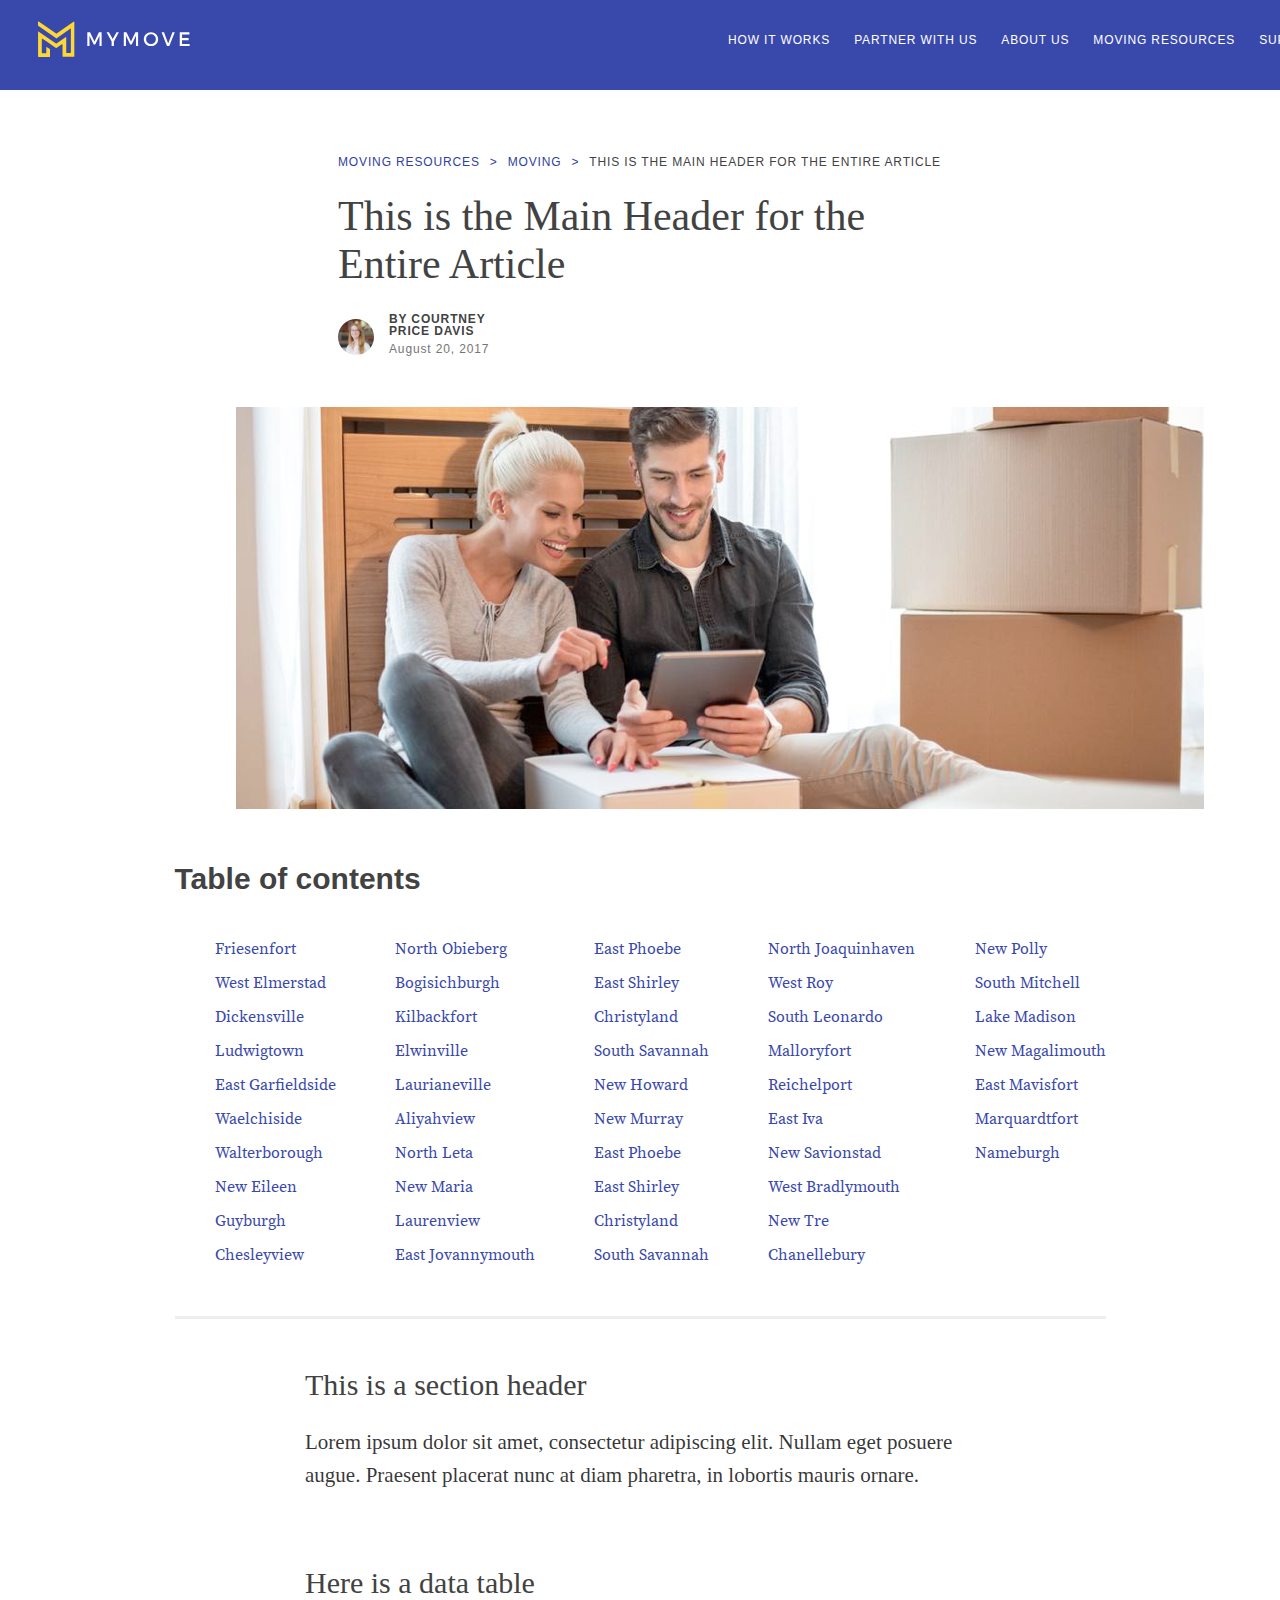
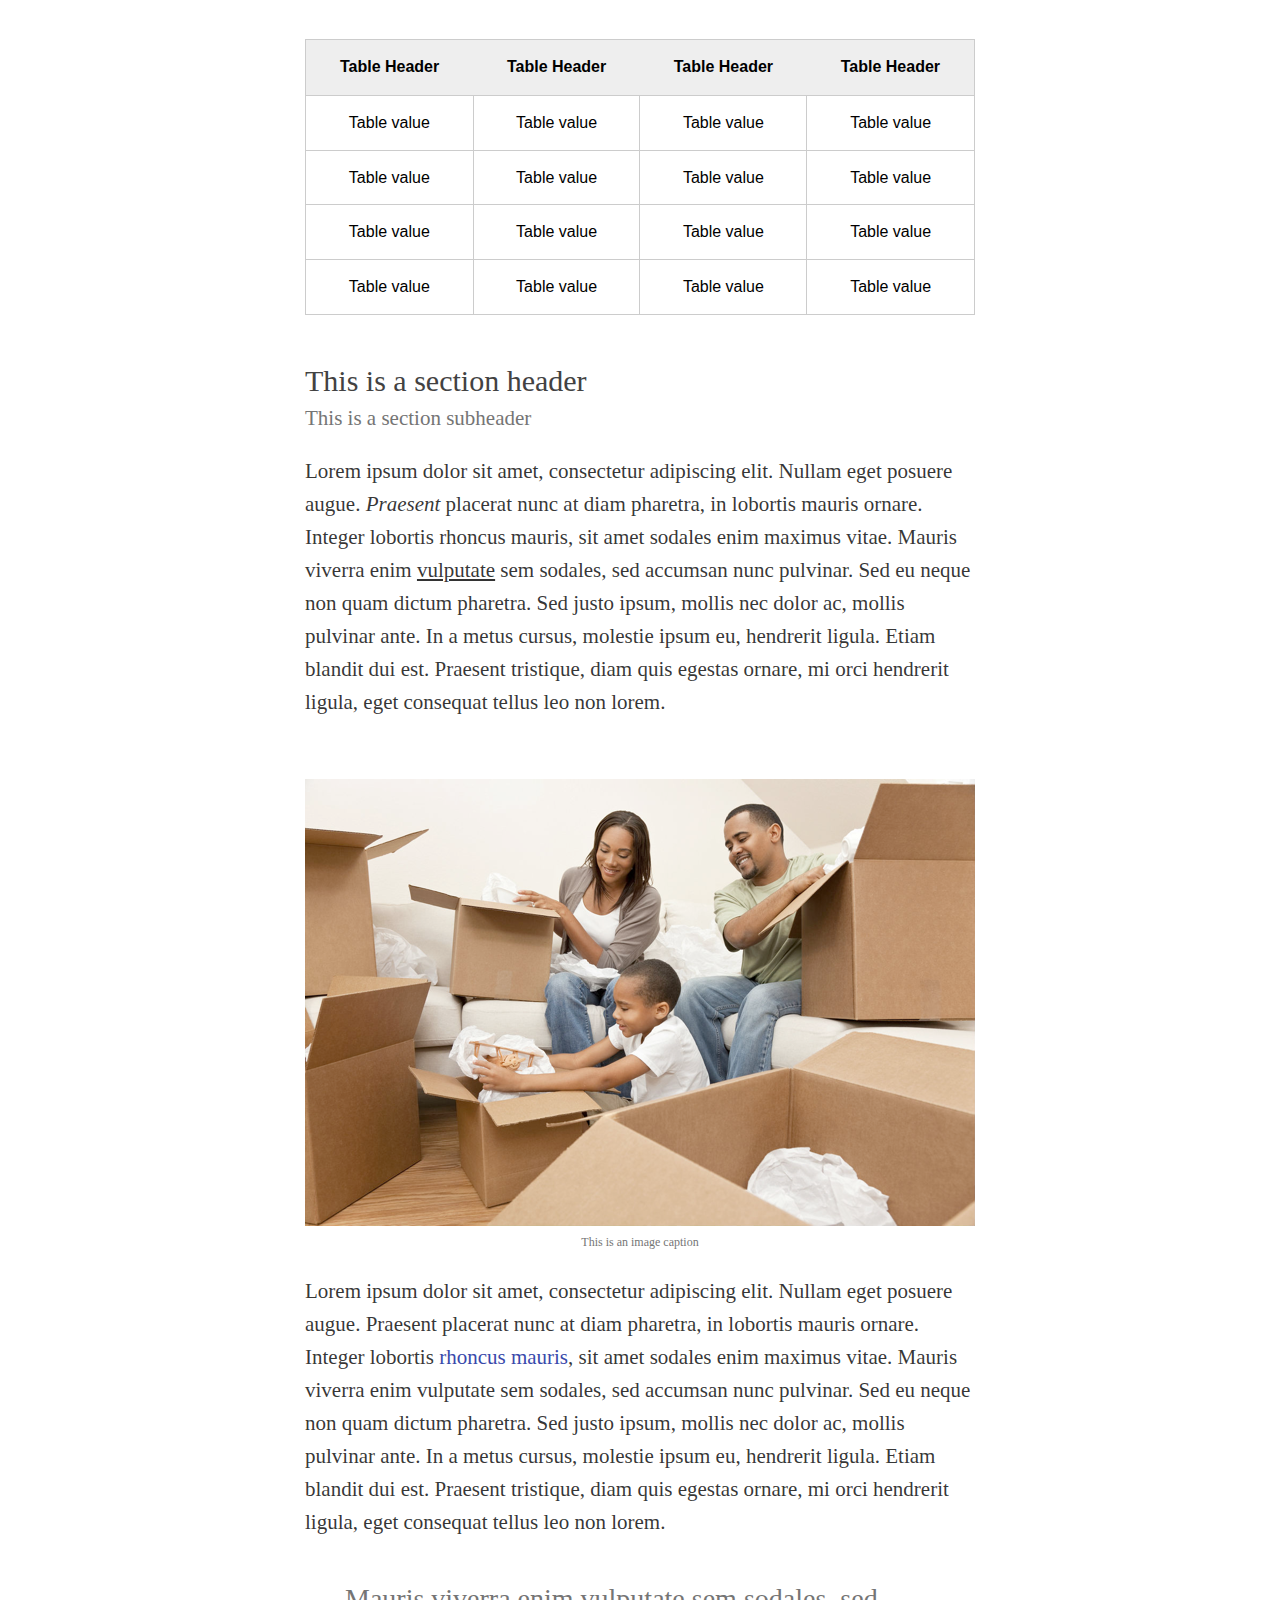
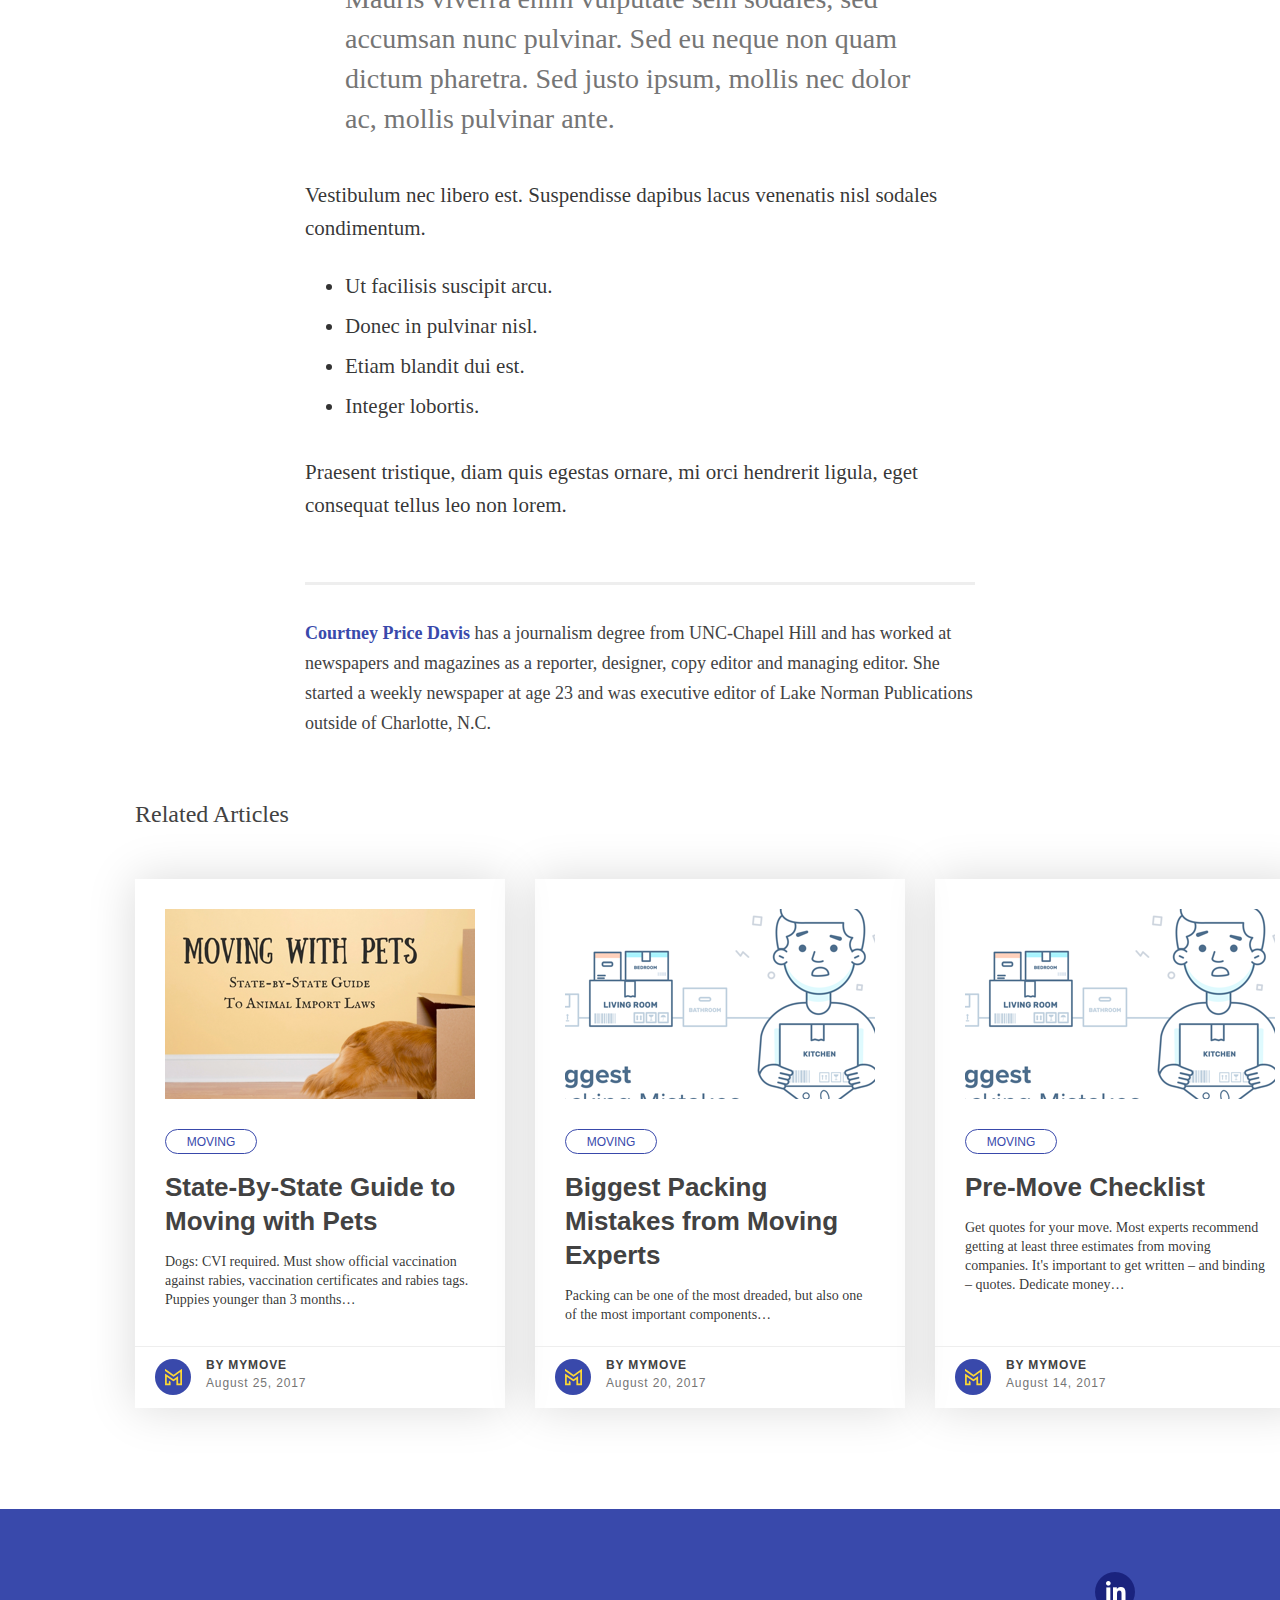
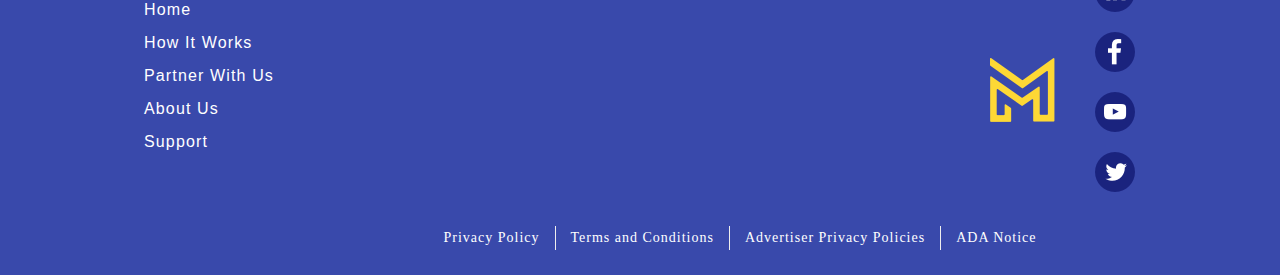
==== commit 60e80e6e: "fixed some bugs" ====
--- a/articles.html
+++ b/articles.html
@@ -12,7 +12,7 @@
 <header class="moving__hero__container" role="banner">
 
 
-    <nav class="hero__nav" role="navigation">
+    <nav class="hero__nav sticky" role="navigation">
         <div class="hero__nav--icon">
             <a href="index.html">
                 <img src="assets/img/hero__logo.svg" alt="Logo for hero">
@@ -58,9 +58,9 @@
         <div class="article__top">
             <ul class="article__breadcrums">
                 <li>moving Resources </li>
-                <li>></li>
+                <li>&gt;</li>
                 <li>Moving</li>
-                <li>></li>
+                <li>&gt;</li>
                 <li>This is the Main Header for the Entire Article</li>
             </ul>
             <h1 class="article__header">This is the Main Header for the
@@ -201,9 +201,9 @@
             <section class="fourthsec" title="This is a section header">
                 <h2 class="fourthsec--primary__header">This is a section header</h2>
                 <h3 class="fourthsec--secondary__header">This is a section subheader</h3>
-                <p class="fourthsec--primary__text">Lorem ipsum dolor sit amet, consectetur adipiscing elit. Nullam eget posuere augue. Praesent placerat nunc
-                    at diam pharetra, in lobortis mauris ornare. Integer lobortis rhoncus mauris, sit amet sodales enim maximus
-                    vitae. Mauris viverra enim
+                <p class="fourthsec--primary__text">Lorem ipsum dolor sit amet, consectetur adipiscing elit. Nullam eget posuere augue.
+                    <i>Praesent</i> placerat nunc at diam pharetra, in lobortis mauris ornare. Integer lobortis rhoncus mauris,
+                    sit amet sodales enim maximus vitae. Mauris viverra enim
                     <u>vulputate</u>
                     sem sodales, sed accumsan nunc pulvinar. Sed eu neque non quam dictum pharetra. Sed justo ipsum, mollis nec dolor ac, mollis
                     pulvinar ante. In a metus cursus, molestie ipsum eu, hendrerit ligula. Etiam blandit dui est. Praesent
@@ -331,7 +331,7 @@
 
         <ul class="footer__nav--left__items">
             <li>
-                <a href="#">Home</a>
+                <a href="index.html">Home</a>
             </li>
             <li>
                 <a href="#">How It Works
--- a/assets/css/style.css
+++ b/assets/css/style.css
@@ -40,27 +40,40 @@
 }
 
 body {
-  max-width: 90rem;
+  max-width: 1440px;
+}
+
+.sticky {
+  background: #3949ab;
+  position: fixed;
+  top: 0;
 }
 
 .hero__container {
+  position: relative;
   background-image: url("../img/newbgheroimg.jpg");
   background-repeat: no-repeat;
   font-family: "Montserrat", sans-serif;
   width: 100%;
-  height: 26.1875rem;
+  height: 419px;
   text-align: center;
 }
 
 .hero__container .hero__nav {
-  display: -webkit-box;
-  display: -ms-flexbox;
-  display: flex;
-  height: 5.625rem;
-  width: 90rem;
+  top: 0;
+  display: -webkit-box;
+  display: -ms-flexbox;
+  display: flex;
+  height: 90px;
+  width: 1440px;
   -webkit-box-align: center;
-  -ms-flex-align: center;
-  align-items: center;
+      -ms-flex-align: center;
+          align-items: center;
+}
+
+.hero__container .fixed {
+  position: fixed;
+  top: 0;
 }
 
 .hero__container .topnav {
@@ -68,18 +81,18 @@
   display: -ms-flexbox;
   display: flex;
   -webkit-box-pack: end;
-  -ms-flex-pack: end;
-  justify-content: flex-end;
+      -ms-flex-pack: end;
+          justify-content: flex-end;
   width: 100%;
   -webkit-box-align: center;
-  -ms-flex-align: center;
-  align-items: center;
+      -ms-flex-align: center;
+          align-items: center;
 }
 
 .hero__container .hero__nav--icon {
-  height: 3.0625rem;
-  width: 3.0625rem;
-  margin-left: 2.375rem;
+  height: 49px;
+  width: 49px;
+  margin-left: 38px;
 }
 
 .hero__container .hero__nav__items {
@@ -89,23 +102,23 @@
   display: flex;
   font-family: "Montserrat", sans-serif;
   -webkit-box-pack: space-evenly;
-  -ms-flex-pack: space-evenly;
-  justify-content: space-evenly;
-  width: 41.6875rem;
-  height: 1.5rem;
-  margin-top: 0.75rem;
-  margin-bottom: 0.8125rem;
-  letter-spacing: 0.0537rem;
+      -ms-flex-pack: space-evenly;
+          justify-content: space-evenly;
+  width: 667px;
+  height: 24px;
+  margin-top: 12px;
+  margin-bottom: 13px;
+  letter-spacing: 0.86px;
   text-transform: uppercase;
 }
 
 .hero__container .hero__nav__items li {
   color: #fff;
-  font-size: 0.75rem;
+  font-size: 12px;
 }
 
 .hero__container .hero__nav__items li a:hover {
-  border-bottom: 0.1875rem solid white;
+  border-bottom: 3px solid white;
 }
 
 .hero__container .hero__nav__items li a {
@@ -114,7 +127,7 @@
 }
 
 .hero__container .hero__nav__hamburger {
-  margin: 0 2.5rem;
+  margin: 0 40px;
 }
 
 .hero__container .hero__text__container {
@@ -122,48 +135,47 @@
 }
 
 .hero__container .hero__text__container .hero__text--yellow {
-  font-size: 1.125rem;
+  font-size: 18px;
   font-weight: normal;
   color: #fdd835;
   text-transform: uppercase;
-  letter-spacing: 0.1875rem;
+  letter-spacing: 3px;
 }
 
 .hero__container .hero__text__container .hero__text--big {
-  font-size: 3.375rem;
+  font-size: 54px;
   font-weight: bold;
   color: #fff;
 }
 
 .hero__container .hero__text__container .hero__text--small {
-  font-size: 1rem;
+  font-size: 16px;
   color: #fff;
   font-family: Georgia, "Times New Roman", Times, serif;
 }
 
 .blog__nav__items {
-  letter-spacing: 0.0469rem;
-  width: 71.4375rem;
-  height: 3rem;
+  letter-spacing: 0.75px;
+  height: 48px;
   display: -webkit-box;
   display: -ms-flexbox;
   display: flex;
   -webkit-box-pack: justify;
-  -ms-flex-pack: justify;
-  justify-content: space-between;
-  margin: 2.625rem 8.4375rem 2.5rem 8.4375rem;
+      -ms-flex-pack: justify;
+          justify-content: space-between;
+  margin: 42px 135px 40px 135px;
   -webkit-box-align: center;
-  -ms-flex-align: center;
-  align-items: center;
-  line-height: 3rem;
+      -ms-flex-align: center;
+          align-items: center;
+  line-height: 48px;
   text-transform: uppercase;
   list-style: none;
 }
 
 .blog__nav__items li {
-  margin-top: 0.75rem;
-  margin-bottom: 0.1875rem;
-  font-size: 0.8125rem;
+  margin-top: 12px;
+  margin-bottom: 3px;
+  font-size: 13px;
 }
 
 .blog__nav__items li a {
@@ -172,18 +184,18 @@
 }
 
 .blog__nav__items .blog__nav__active a {
-  padding: 0.625rem;
-  border-bottom: #536dfe 0.1875rem solid;
+  padding: 10px;
+  border-bottom: #536dfe 3px solid;
 }
 
 .blog__nav__items .blog__nav__btn--purple {
-  margin: 0 0 0 6.3125rem;
-  width: 11.125rem;
+  margin: 0 0 0 101px;
+  width: 178px;
   font-weight: 600;
   background: #536dfe;
   color: #fff;
   text-align: center;
-  border-radius: 0.125rem;
+  border-radius: 2px;
 }
 
 .blog__nav__items .blog__nav__btn--purple a {
@@ -193,7 +205,7 @@
 
 .main {
   margin: auto;
-  max-width: 73.125rem;
+  max-width: 1170px;
 }
 
 .main__blog {
@@ -201,51 +213,51 @@
   display: -ms-flexbox;
   display: flex;
   -webkit-box-align: center;
-  -ms-flex-align: center;
-  align-items: center;
-  height: 31.25rem;
+      -ms-flex-align: center;
+          align-items: center;
+  height: 500px;
   background: #fff;
-  -webkit-box-shadow: 0 0 2.8125rem 0 rgba(0, 0, 0, 0.15);
-  box-shadow: 0 0 2.8125rem 0 rgba(0, 0, 0, 0.15);
+  -webkit-box-shadow: 0 0 45px 0 rgba(0, 0, 0, 0.15);
+          box-shadow: 0 0 45px 0 rgba(0, 0, 0, 0.15);
 }
 
 .main__blog .main__blog__image {
   -webkit-box-ordinal-group: 0;
-  -ms-flex-order: -1;
-  order: -1;
-  max-height: 27.5625rem;
-  width: 27.5625rem;
-  margin: 1.875rem 2.625rem 1.8125rem 1.875rem;
+      -ms-flex-order: -1;
+          order: -1;
+  max-height: 441px;
+  width: 441px;
+  margin: 30px 42px 29px 30px;
 }
 
 .main__blog .main__blog--text {
-  max-width: 38rem;
-  max-height: 25.625rem;
+  max-width: 608px;
+  max-height: 410px;
   display: -webkit-box;
   display: -ms-flexbox;
   display: flex;
   -webkit-box-orient: vertical;
   -webkit-box-direction: normal;
-  -ms-flex-direction: column;
-  flex-direction: column;
+      -ms-flex-direction: column;
+          flex-direction: column;
 }
 
 .main__blog .main__blog--text .main__blog--divider {
   background: #eeeeee;
-  height: 0.0625rem;
-  width: 38.75rem;
+  height: 1px;
+  width: 620px;
 }
 
 .main__blog .main__blog--text .main__blog__logo--small {
   -webkit-box-ordinal-group: 0;
-  -ms-flex-order: -1;
-  order: -1;
-  border: 0.0625rem solid #3949ab;
-  border-radius: 6.25rem;
+      -ms-flex-order: -1;
+          order: -1;
+  border: 1px solid #3949ab;
+  border-radius: 100px;
   text-decoration: none;
-  width: 5.75rem;
-  height: 1.5625rem;
-  font-size: 0.75rem;
+  width: 92px;
+  height: 25px;
+  font-size: 12px;
   color: #3949ab;
   letter-spacing: 0;
   text-align: center;
@@ -253,8 +265,8 @@
   display: -ms-flexbox;
   display: flex;
   -webkit-box-align: center;
-  -ms-flex-align: center;
-  align-items: center;
+      -ms-flex-align: center;
+          align-items: center;
   text-transform: uppercase;
 }
 
@@ -265,19 +277,28 @@
 
 .main__blog .main__blog--text .main__blog__header {
   font-family: "Montserrat", sans-serif;
-  font-size: 2.625rem;
-  color: #424242;
-  letter-spacing: 0;
-  line-height: 3.125rem;
+  font-size: 42px;
+  color: #424242;
+  letter-spacing: 0;
+  line-height: 50px;
   font-weight: bold;
+}
+
+.main__blog .main__blog--text .main__blog__header a {
+  text-decoration: none;
+  color: #000;
+}
+
+.main__blog .main__blog--text .main__blog__header a:hover {
+  color: #3949ab;
 }
 
 .main__blog .main__blog--text .main__blog--small {
   font-family: Georgia;
-  font-size: 1.125rem;
+  font-size: 18px;
   color: rgba(0, 0, 0, 0.8);
   letter-spacing: 0;
-  line-height: 1.875rem;
+  line-height: 30px;
 }
 
 .main__blog .main__blog--text .main__blog__credits {
@@ -286,43 +307,35 @@
   display: flex;
   -webkit-box-orient: vertical;
   -webkit-box-direction: normal;
-  -ms-flex-flow: column wrap;
-  flex-flow: column wrap;
-  height: 2.5625rem;
-  width: 9.0625rem;
-  margin-top: 1.25rem;
+      -ms-flex-flow: column wrap;
+          flex-flow: column wrap;
+  height: 41px;
+  width: 145px;
+  margin-top: 20px;
   -webkit-box-pack: center;
-  -ms-flex-pack: center;
-  justify-content: center;
+      -ms-flex-pack: center;
+          justify-content: center;
 }
 
 .main__blog .main__blog--text .main__blog__credits .main__blog__credits__text {
-  margin-left: 0.9375rem;
-}
-
-.main__blog
-  .main__blog--text
-  .main__blog__credits
-  .main__blog__credits__text
-  .credits__author {
-  font-family: "Montserrat", sans-serif;
-  font-size: 0.75rem;
-  color: #424242;
-  letter-spacing: 0.0537rem;
+  margin-left: 15px;
+}
+
+.main__blog .main__blog--text .main__blog__credits .main__blog__credits__text .credits__author {
+  font-family: "Montserrat", sans-serif;
+  font-size: 12px;
+  color: #424242;
+  letter-spacing: 0.86px;
   font-weight: 600;
   line-height: 1;
   text-transform: uppercase;
 }
 
-.main__blog
-  .main__blog--text
-  .main__blog__credits
-  .main__blog__credits__text
-  p {
+.main__blog .main__blog--text .main__blog__credits .main__blog__credits__text p {
   font-family: Georgia;
-  font-size: 0.75rem;
+  font-size: 12px;
   color: #757575;
-  letter-spacing: 0.0537rem;
+  letter-spacing: 0.86px;
   line-height: 0;
 }
 
@@ -332,73 +345,68 @@
   display: flex;
   -webkit-box-orient: horizontal;
   -webkit-box-direction: normal;
-  -ms-flex-flow: row wrap;
-  flex-flow: row wrap;
+      -ms-flex-flow: row wrap;
+          flex-flow: row wrap;
   -webkit-box-pack: justify;
-  -ms-flex-pack: justify;
-  justify-content: space-between;
+      -ms-flex-pack: justify;
+          justify-content: space-between;
 }
 
 .articles .sub {
-  margin-top: 1.875rem;
-  width: 23.125rem;
-  max-height: 34.3125rem;
-  -webkit-box-shadow: 0 0 2.8125rem 0 rgba(0, 0, 0, 0.15);
-  box-shadow: 0 0 2.8125rem 0 rgba(0, 0, 0, 0.15);
+  margin-top: 30px;
+  width: 370px;
+  max-height: 549px;
+  -webkit-box-shadow: 0 0 45px 0 rgba(0, 0, 0, 0.15);
+          box-shadow: 0 0 45px 0 rgba(0, 0, 0, 0.15);
 }
 
 .articles .sub .sub__topcontent {
-  height: calc(34.3125rem - 5.0625rem);
+  height: calc(549px - 81px);
   display: -webkit-box;
   display: -ms-flexbox;
   display: flex;
   -webkit-box-orient: vertical;
   -webkit-box-direction: normal;
-  -ms-flex-direction: column;
-  flex-direction: column;
-  padding: 1.875rem 1.875rem 0 1.875rem;
+      -ms-flex-direction: column;
+          flex-direction: column;
+  padding: 30px 30px 0 30px;
   padding-bottom: 0;
-  border-bottom: 0.0625rem solid #eeeeee;
+  border-bottom: 1px solid #eeeeee;
 }
 
 .articles .sub .sub__bottomcontent {
-  height: 3.8125rem;
+  height: 61px;
 }
 
 .articles .sub .sub__bottomcontent .blog__credits {
   -webkit-box-ordinal-group: 6;
-  -ms-flex-order: 5;
-  order: 5;
+      -ms-flex-order: 5;
+          order: 5;
   display: -webkit-box;
   display: -ms-flexbox;
   display: flex;
   -webkit-box-orient: vertical;
   -webkit-box-direction: normal;
-  -ms-flex-flow: column wrap;
-  flex-flow: column wrap;
-  height: 2.5625rem;
-  width: 9.75rem;
+      -ms-flex-flow: column wrap;
+          flex-flow: column wrap;
+  height: 41px;
+  width: 156px;
   -webkit-box-pack: center;
-  -ms-flex-pack: center;
-  justify-content: center;
-  padding: 1.875rem 1.25rem;
+      -ms-flex-pack: center;
+          justify-content: center;
+  padding: 30px 20px;
 }
 
 .articles .sub .sub__bottomcontent .blog__credits .blog__credits__text {
   line-height: 0.5;
-  margin-left: 0.9375rem;
-}
-
-.articles
-  .sub
-  .sub__bottomcontent
-  .blog__credits
-  .blog__credits__text
-  .blog__credits__author {
-  font-family: "Montserrat", sans-serif;
-  font-size: 0.75rem;
-  color: #424242;
-  letter-spacing: 0.0537rem;
+  margin-left: 15px;
+}
+
+.articles .sub .sub__bottomcontent .blog__credits .blog__credits__text .blog__credits__author {
+  font-family: "Montserrat", sans-serif;
+  font-size: 12px;
+  color: #424242;
+  letter-spacing: 0.86px;
   font-weight: 600;
   line-height: 1;
   text-transform: uppercase;
@@ -406,54 +414,54 @@
 
 .articles .sub .sub__bottomcontent .blog__credits .blog__credits__text p {
   font-family: "Montserrat", sans-serif;
-  font-size: 0.75rem;
+  font-size: 12px;
   color: #757575;
-  letter-spacing: 0.0537rem;
+  letter-spacing: 0.86px;
   line-height: 0;
 }
 
 .articles .sub .sub__text--big {
   font-family: "Montserrat", sans-serif;
   font-weight: bold;
-  font-size: 1.625rem;
-  color: #424242;
-  letter-spacing: 0;
-  line-height: 2.125rem;
+  font-size: 26px;
+  color: #424242;
+  letter-spacing: 0;
+  line-height: 34px;
   -webkit-box-ordinal-group: 3;
-  -ms-flex-order: 2;
-  order: 2;
+      -ms-flex-order: 2;
+          order: 2;
   margin: 0;
 }
 
 .articles .sub .sub__text--small {
   -webkit-box-ordinal-group: 5;
-  -ms-flex-order: 4;
-  order: 4;
+      -ms-flex-order: 4;
+          order: 4;
   font-family: Georgia;
-  font-size: 0.875rem;
+  font-size: 14px;
   color: rgba(0, 0, 0, 0.8);
   letter-spacing: 0;
-  line-height: 1.1875rem;
+  line-height: 19px;
 }
 
 .articles .sub .blog__special {
   -webkit-box-ordinal-group: 2;
-  -ms-flex-order: 1;
-  order: 1;
-  margin: 1.875rem 0rem 1rem 0;
-  border: 0.0625rem solid #3949ab;
-  border-radius: 6.25rem;
+      -ms-flex-order: 1;
+          order: 1;
+  margin: 30px 0px 16px 0;
+  border: 1px solid #3949ab;
+  border-radius: 100px;
   text-decoration: none;
-  width: 8.875rem;
-  height: 1.5625rem;
-  font-size: 0.75rem;
+  width: 142px;
+  height: 25px;
+  font-size: 12px;
   color: #3949ab;
   display: -webkit-box;
   display: -ms-flexbox;
   display: flex;
   -webkit-box-align: center;
-  -ms-flex-align: center;
-  align-items: center;
+      -ms-flex-align: center;
+          align-items: center;
   text-transform: uppercase;
 }
 
@@ -464,22 +472,22 @@
 
 .articles .sub .blog--small__logo {
   -webkit-box-ordinal-group: 2;
-  -ms-flex-order: 1;
-  order: 1;
-  margin: 1.875rem 0rem 1rem 0;
-  border: 0.0625rem solid #3949ab;
-  border-radius: 6.25rem;
+      -ms-flex-order: 1;
+          order: 1;
+  margin: 30px 0px 16px 0;
+  border: 1px solid #3949ab;
+  border-radius: 100px;
   text-decoration: none;
-  width: 5.75rem;
-  height: 1.5625rem;
-  font-size: 0.75rem;
+  width: 92px;
+  height: 25px;
+  font-size: 12px;
   color: #3949ab;
   display: -webkit-box;
   display: -ms-flexbox;
   display: flex;
   -webkit-box-align: center;
-  -ms-flex-align: center;
-  align-items: center;
+      -ms-flex-align: center;
+          align-items: center;
   text-transform: uppercase;
 }
 
@@ -489,37 +497,37 @@
 }
 
 .articles .morearticles {
-  width: 73.1875rem;
-  height: 3rem;
-  display: -webkit-box;
-  display: -ms-flexbox;
-  display: flex;
-  margin-top: 4.75rem;
-  margin-bottom: 5.875rem;
+  width: 1171px;
+  height: 48px;
+  display: -webkit-box;
+  display: -ms-flexbox;
+  display: flex;
+  margin-top: 76px;
+  margin-bottom: 94px;
   -webkit-box-pack: justify;
-  -ms-flex-pack: justify;
-  justify-content: space-between;
+      -ms-flex-pack: justify;
+          justify-content: space-between;
   -webkit-box-align: center;
-  -ms-flex-align: center;
-  align-items: center;
+      -ms-flex-align: center;
+          align-items: center;
 }
 
 .articles .morearticles .morearticles__break {
-  width: 25.0625rem;
-  height: 0.0625rem;
+  width: 401px;
+  height: 1px;
   background-color: #d8d8d8;
 }
 
 .articles .morearticles .morearticles__link {
   font-family: "Montserrat", sans-serif;
   font-weight: 600;
-  height: 3rem;
-  width: 15.5625rem;
+  height: 48px;
+  width: 249px;
   background-color: #536dfe;
-  font-size: 0.875rem;
-  text-transform: uppercase;
-  letter-spacing: 0.015rem;
-  line-height: 0.875rem;
+  font-size: 14px;
+  text-transform: uppercase;
+  letter-spacing: 0.24px;
+  line-height: 14px;
 }
 
 .articles .morearticles .morearticles__link a {
@@ -532,7 +540,7 @@
   background: #3949ab;
   font-family: "Montserrat", sans-serif;
   width: 100%;
-  height: 5.625rem;
+  height: 90px;
   text-align: center;
 }
 
@@ -540,11 +548,11 @@
   display: -webkit-box;
   display: -ms-flexbox;
   display: flex;
-  height: 5.625rem;
-  width: 90rem;
+  height: 90px;
+  width: 1440px;
   -webkit-box-align: center;
-  -ms-flex-align: center;
-  align-items: center;
+      -ms-flex-align: center;
+          align-items: center;
 }
 
 .moving__hero__container .topnav {
@@ -552,18 +560,18 @@
   display: -ms-flexbox;
   display: flex;
   -webkit-box-pack: end;
-  -ms-flex-pack: end;
-  justify-content: flex-end;
+      -ms-flex-pack: end;
+          justify-content: flex-end;
   width: 100%;
   -webkit-box-align: center;
-  -ms-flex-align: center;
-  align-items: center;
+      -ms-flex-align: center;
+          align-items: center;
 }
 
 .moving__hero__container .hero__nav--icon {
-  height: 3.0625rem;
-  width: 3.0625rem;
-  margin-left: 2.375rem;
+  height: 49px;
+  width: 49px;
+  margin-left: 38px;
 }
 
 .moving__hero__container .hero__nav__items {
@@ -573,19 +581,19 @@
   display: flex;
   font-family: "Montserrat", sans-serif;
   -webkit-box-pack: space-evenly;
-  -ms-flex-pack: space-evenly;
-  justify-content: space-evenly;
-  width: 41.6875rem;
-  height: 1.5rem;
-  margin-top: 0.75rem;
-  margin-bottom: 0.8125rem;
-  letter-spacing: 0.0537rem;
+      -ms-flex-pack: space-evenly;
+          justify-content: space-evenly;
+  width: 667px;
+  height: 24px;
+  margin-top: 12px;
+  margin-bottom: 13px;
+  letter-spacing: 0.86px;
   text-transform: uppercase;
 }
 
 .moving__hero__container .hero__nav__items li {
   color: #fff;
-  font-size: 0.75rem;
+  font-size: 12px;
 }
 
 .moving__hero__container .hero__nav__items li a {
@@ -594,11 +602,11 @@
 }
 
 .moving__hero__container .hero__nav__items li a:hover {
-  border-bottom: 0.1875rem solid #fff;
+  border-bottom: 3px solid #fff;
 }
 
 .article__top {
-  margin-left: 21.125rem;
+  margin-left: 338px;
 }
 
 .article__top .article__breadcrums {
@@ -606,18 +614,18 @@
   display: -webkit-box;
   display: -ms-flexbox;
   display: flex;
-  margin-top: 3.75rem;
-  height: 1.5rem;
-  text-transform: uppercase;
-  font-size: 0.75rem;
+  margin-top: 60px;
+  height: 24px;
+  text-transform: uppercase;
+  font-size: 12px;
   color: #303f9f;
-  letter-spacing: 0.0537rem;
-  line-height: 1.5rem;
+  letter-spacing: 0.86px;
+  line-height: 24px;
 }
 
 .article__top .article__breadcrums li {
   list-style-type: none;
-  padding-right: 0.625rem;
+  padding-right: 10px;
 }
 
 .article__top .article__breadcrums li:nth-of-type(5) {
@@ -626,42 +634,42 @@
 
 .article__top .article__header {
   font-family: RVMontserrat-Bold;
-  font-size: 2.625rem;
-  color: #424242;
-  letter-spacing: 0;
-  margin-top: 1.125rem;
-  line-height: 3rem;
+  font-size: 42px;
+  color: #424242;
+  letter-spacing: 0;
+  margin-top: 18px;
+  line-height: 48px;
 }
 
 .article__top .blog__credits {
   -webkit-box-ordinal-group: 6;
-  -ms-flex-order: 5;
-  order: 5;
+      -ms-flex-order: 5;
+          order: 5;
   display: -webkit-box;
   display: -ms-flexbox;
   display: flex;
   -webkit-box-orient: vertical;
   -webkit-box-direction: normal;
-  -ms-flex-flow: column wrap;
-  flex-flow: column wrap;
-  height: 2.5625rem;
-  width: 9.75rem;
-  margin-top: 1.25rem;
+      -ms-flex-flow: column wrap;
+          flex-flow: column wrap;
+  height: 41px;
+  width: 156px;
+  margin-top: 20px;
   -webkit-box-pack: center;
-  -ms-flex-pack: center;
-  justify-content: center;
+      -ms-flex-pack: center;
+          justify-content: center;
 }
 
 .article__top .blog__credits .blog__credits__text {
   line-height: 0.5;
-  margin-left: 0.9375rem;
+  margin-left: 15px;
 }
 
 .article__top .blog__credits .blog__credits__text .blog__credits__author {
   font-family: "Montserrat", sans-serif;
-  font-size: 0.75rem;
-  color: #424242;
-  letter-spacing: 0.0537rem;
+  font-size: 12px;
+  color: #424242;
+  letter-spacing: 0.86px;
   font-weight: 600;
   line-height: 1;
   text-transform: uppercase;
@@ -669,185 +677,185 @@
 
 .article__top .blog__credits .blog__credits__text p {
   font-family: "Montserrat", sans-serif;
-  font-size: 0.75rem;
+  font-size: 12px;
   color: #757575;
-  letter-spacing: 0.0537rem;
+  letter-spacing: 0.86px;
   line-height: 0;
 }
 
 .article__img {
-  margin-top: 3.125rem;
-  margin-left: 14.75rem;
-  width: 60.5rem;
-  height: 25.125rem;
+  margin-top: 50px;
+  margin-left: 236px;
+  width: 968px;
+  height: 402px;
 }
 
 .article__toc {
-  width: 58.1875rem;
+  width: 931px;
   margin: 0 auto;
-  margin-top: 3.125rem;
+  margin-top: 50px;
 }
 
 .article__toc .article__toc__header {
   font-family: "Segoe UI", Tahoma, Geneva, Verdana, sans-serif;
   font-weight: bold;
-  font-size: 1.875rem;
-  color: #424242;
-  letter-spacing: 0;
-  line-height: 2rem;
+  font-size: 30px;
+  color: #424242;
+  letter-spacing: 0;
+  line-height: 32px;
 }
 
 .article__toc .article__toc__lists {
-  margin-bottom: 3.125rem;
-  border-bottom: 0.1875rem solid #eee;
+  margin-bottom: 50px;
+  border-bottom: 3px solid #eee;
   display: -webkit-box;
   display: -ms-flexbox;
   display: flex;
   -webkit-box-pack: justify;
-  -ms-flex-pack: justify;
-  justify-content: space-between;
+      -ms-flex-pack: justify;
+          justify-content: space-between;
   -webkit-box-align: space-between;
-  -ms-flex-align: space-between;
-  align-items: space-between;
-  width: 58.1875rem;
+      -ms-flex-align: space-between;
+          align-items: space-between;
+  width: 931px;
 }
 
 .article__toc .article__toc__lists ul {
-  margin-bottom: 3.125rem;
+  margin-bottom: 50px;
 }
 
 .article__toc .article__toc__lists li {
-  margin-bottom: 0.625rem;
+  margin-bottom: 10px;
   font-family: Source Serif-Reg;
-  font-size: 1rem;
+  font-size: 16px;
   color: #3949ab;
   letter-spacing: 0;
-  line-height: 1.5rem;
+  line-height: 24px;
   list-style-type: none;
 }
 
 .article__main__wrapper {
-  margin-top: 3.125rem;
+  margin-top: 50px;
   margin-right: auto;
   margin-left: auto;
-  margin-bottom: 3.75rem;
-  width: 41.875rem;
+  margin-bottom: 60px;
+  width: 670px;
 }
 
 .article__main__wrapper .section--divider {
-  width: 58.1875rem;
-  height: 0.0625rem;
+  width: 931px;
+  height: 1px;
   background-color: #eeeeee;
 }
 
 .article__main__wrapper .secondsec {
-  margin-top: 2.5rem;
-  margin-bottom: 4.6875rem;
+  margin-top: 40px;
+  margin-bottom: 75px;
 }
 
 .article__main__wrapper .secondsec .secondsec__header {
   font-family: Tahoma-Bold;
-  font-size: 1.875rem;
-  color: #424242;
-  letter-spacing: 0;
-  line-height: 2rem;
+  font-size: 30px;
+  color: #424242;
+  letter-spacing: 0;
+  line-height: 32px;
 }
 
 .article__main__wrapper .secondsec .secondsec__text {
   font-family: Georgia;
-  font-size: 1.3125rem;
+  font-size: 21px;
   color: rgba(0, 0, 0, 0.8);
   letter-spacing: 0;
-  line-height: 2.0625rem;
+  line-height: 33px;
 }
 
 .article__main__wrapper .thirdsec .thirdsec__header {
   font-family: Tahoma-Bold;
-  font-size: 1.875rem;
-  color: #424242;
-  letter-spacing: 0;
-  line-height: 2rem;
+  font-size: 30px;
+  color: #424242;
+  letter-spacing: 0;
+  line-height: 32px;
 }
 
 .article__main__wrapper .thirdsec .thirdsec__table {
-  margin-top: 2.5rem;
-  width: 41.875rem;
-  height: 17.25rem;
+  margin-top: 40px;
+  width: 670px;
+  height: 276px;
 }
 
 .article__main__wrapper .thirdsec .thirdsec__table .thirdsec__table__head {
-  border: 0.0625rem solid black;
+  border: 1px solid #ccc;
   background-color: #eeeeee;
 }
 
 .article__main__wrapper .thirdsec .thirdsec__table .thirdsec__table__head th {
-  height: 3.5rem;
+  height: 56px;
   font-weight: bold;
-  font-size: 1rem;
+  font-size: 16px;
 }
 
 .article__main__wrapper .thirdsec .thirdsec__table .thirdsec__table__body {
   text-align: center;
-  border: 0.0625rem solid black;
+  border: 1px solid #ccc;
 }
 
 .article__main__wrapper .thirdsec .thirdsec__table .thirdsec__table__body tr,
 .article__main__wrapper .thirdsec .thirdsec__table .thirdsec__table__body td {
-  border: 0.0625rem solid black;
+  border: 1px solid #ccc;
 }
 
 .article__main__wrapper .fourthsec {
-  margin-top: 3.125rem;
+  margin-top: 50px;
 }
 
 .article__main__wrapper .fourthsec .fourthsec--primary__header {
-  margin-bottom: 0.3125rem;
+  margin-bottom: 5px;
   font-family: Tahoma-Bold;
-  font-size: 1.875rem;
-  color: #424242;
-  letter-spacing: 0;
-  line-height: 2rem;
+  font-size: 30px;
+  color: #424242;
+  letter-spacing: 0;
+  line-height: 32px;
 }
 
 .article__main__wrapper .fourthsec .fourthsec--secondary__header {
   margin: 0;
   font-family: Tahoma;
-  font-size: 1.3125rem;
+  font-size: 21px;
   color: #757575;
   letter-spacing: 0;
-  line-height: 2rem;
+  line-height: 32px;
 }
 
 .article__main__wrapper .fourthsec .fourthsec--primary__text {
   font-family: Georgia;
-  font-size: 1.3125rem;
+  font-size: 21px;
   color: rgba(0, 0, 0, 0.8);
   letter-spacing: 0;
-  line-height: 2.0625rem;
-  margin-bottom: 3.75rem;
+  line-height: 33px;
+  margin-bottom: 60px;
 }
 
 .article__main__wrapper .fourthsec .fourthsec__fig img {
-  width: 41.875rem;
-  height: 27.9169rem;
+  width: 670px;
+  height: 446.67px;
 }
 
 .article__main__wrapper .fourthsec .fourthsec__fig .fourthsec__figcaption {
   font-family: Tahoma;
-  font-size: 0.75rem;
+  font-size: 12px;
   color: #757575;
   letter-spacing: 0;
   text-align: center;
-  line-height: 1.5rem;
+  line-height: 24px;
 }
 
 .article__main__wrapper .fourthsec .fourthsec--secondary__text {
   font-family: Georgia;
-  font-size: 1.3125rem;
+  font-size: 21px;
   color: rgba(0, 0, 0, 0.8);
   letter-spacing: 0;
-  line-height: 2.0625rem;
-  margin-bottom: 2.5rem;
+  line-height: 33px;
+  margin-bottom: 40px;
 }
 
 .article__main__wrapper .fourthsec .fourthsec--secondary__text .color--purple {
@@ -856,74 +864,70 @@
 
 .article__main__wrapper .fourthsec .fourthsec__quote {
   font-family: Georgia-Italic;
-  font-size: 1.75rem;
+  font-size: 28px;
   color: #757575;
   letter-spacing: 0;
-  line-height: 2.5rem;
-  margin-bottom: 2.5rem;
+  line-height: 40px;
+  margin-bottom: 40px;
 }
 
 .article__main__wrapper .fourthsec .fourthsec--tertiary__text {
   font-family: Georgia;
-  font-size: 1.3125rem;
+  font-size: 21px;
   color: rgba(0, 0, 0, 0.8);
   letter-spacing: 0;
-  line-height: 2.0625rem;
+  line-height: 33px;
 }
 
 .article__main__wrapper .fourthsec .fourthsec__listitems {
   font-family: Georgia;
-  font-size: 1.3125rem;
+  font-size: 21px;
   color: rgba(0, 0, 0, 0.8);
   letter-spacing: 0;
-  line-height: 2.5rem;
-  margin-bottom: 1.875rem;
+  line-height: 40px;
+  margin-bottom: 30px;
 }
 
 .article__main__wrapper .fourthsec .fourthsec--quaternary__text {
   font-family: Georgia;
-  font-size: 1.3125rem;
+  font-size: 21px;
   color: rgba(0, 0, 0, 0.8);
   letter-spacing: 0;
-  line-height: 2.0625rem;
+  line-height: 33px;
 }
 
 .article__main__wrapper .fourthsec .fourthsec__footer {
-  margin-top: 3.75rem;
+  margin-top: 60px;
 }
 
 .article__main__wrapper .fourthsec .fourthsec__footer .fourthsec__footer__text {
-  border-top: 0.1875rem solid #eee;
-  padding-top: 2.0625rem;
+  border-top: 3px solid #eee;
+  padding-top: 33px;
   font-family: Georgia-Italic;
-  font-size: 1.125rem;
-  color: #424242;
-  letter-spacing: 0;
-  line-height: 1.875rem;
-}
-
-.article__main__wrapper
-  .fourthsec
-  .fourthsec__footer
-  .fourthsec__footer__text
-  .color--blue {
+  font-size: 18px;
+  color: #424242;
+  letter-spacing: 0;
+  line-height: 30px;
+}
+
+.article__main__wrapper .fourthsec .fourthsec__footer .fourthsec__footer__text .color--blue {
   color: #3949ab;
   font-weight: bold;
 }
 
 .footer--secondary {
-  width: 73.125rem;
-  height: 38.1875rem;
-  margin: 0 8.4375rem;
-  margin-bottom: 6.25rem;
+  width: 1170px;
+  height: 611px;
+  margin: 0 135px;
+  margin-bottom: 100px;
 }
 
 .footer--secondary .fifthsec__heading {
   font-family: RVMontserrat-Bold;
-  font-size: 1.5rem;
-  color: #424242;
-  letter-spacing: 0;
-  line-height: 2rem;
+  font-size: 24px;
+  color: #424242;
+  letter-spacing: 0;
+  line-height: 32px;
 }
 
 .footer--secondary .articles {
@@ -937,7 +941,7 @@
   display: -webkit-box;
   display: -ms-flexbox;
   display: flex;
-  height: 22.875rem;
+  height: 366px;
   background-color: #3949ab;
 }
 
@@ -951,72 +955,72 @@
 }
 
 .footer .footer__nav--left__items {
-  margin-top: 5.25rem;
-  margin-left: 9rem;
+  margin-top: 84px;
+  margin-left: 144px;
   margin-right: auto;
   padding: 0;
-  height: 10.3125rem;
-  width: 9.125rem;
-  font-family: "Montserrat", sans-serif;
-  font-size: 1rem;
+  height: 165px;
+  width: 146px;
+  font-family: "Montserrat", sans-serif;
+  font-size: 16px;
   font-weight: normal;
   color: #ffffff;
-  letter-spacing: 0.0712rem;
-  line-height: 2.0625rem;
+  letter-spacing: 1.14px;
+  line-height: 33px;
 }
 
 .footer .footer__nav--left__items a:hover {
-  border-bottom: 0.1875rem solid white;
+  border-bottom: 3px solid white;
 }
 
 .footer .footer__nav--right__logos {
-  margin-right: 8.875rem;
-  width: 9.2788rem;
+  margin-right: 142px;
+  width: 148.46px;
   display: -webkit-box;
   display: -ms-flexbox;
   display: flex;
   -webkit-box-align: center;
-  -ms-flex-align: center;
-  align-items: center;
+      -ms-flex-align: center;
+          align-items: center;
 }
 
 .footer .footer__nav--right__logos li {
-  margin-bottom: 1rem;
+  margin-bottom: 16px;
 }
 
 .footer .footer__nav--bottom {
-  height: 1.5rem;
-  width: 90rem;
+  height: 24px;
+  width: 1440px;
   display: -webkit-box;
   display: -ms-flexbox;
   display: flex;
   -webkit-box-pack: center;
-  -ms-flex-pack: center;
-  justify-content: center;
+      -ms-flex-pack: center;
+          justify-content: center;
   -ms-flex-line-pack: center;
-  align-content: center;
+      align-content: center;
   position: absolute;
   bottom: 0;
-  margin-bottom: 1.5625rem;
+  margin-bottom: 25px;
   /* Privacy Policy | Ter: */
   font-family: RVMontserrat-Light;
-  font-size: 0.875rem;
+  font-size: 14px;
   color: #ffffff;
-  letter-spacing: 0.0625rem;
+  letter-spacing: 1px;
   text-align: center;
-  line-height: 1.5rem;
+  line-height: 24px;
 }
 
 .footer .footer__nav--bottom li {
-  border-right: 0.0625rem solid #eeeeee;
-  padding: 0 0.9375rem;
+  border-right: 1px solid #eeeeee;
+  padding: 0 15px;
 }
 
 .footer .footer__nav--bottom li a:hover {
-  border-bottom: 0.1875rem solid white;
+  border-bottom: 3px solid white;
 }
 
 .footer .footer__nav--bottom li:nth-of-type(4) {
   border: none;
 }
-/*# sourceMappingURL=style.css.map */
+/*# sourceMappingURL=style.css.map */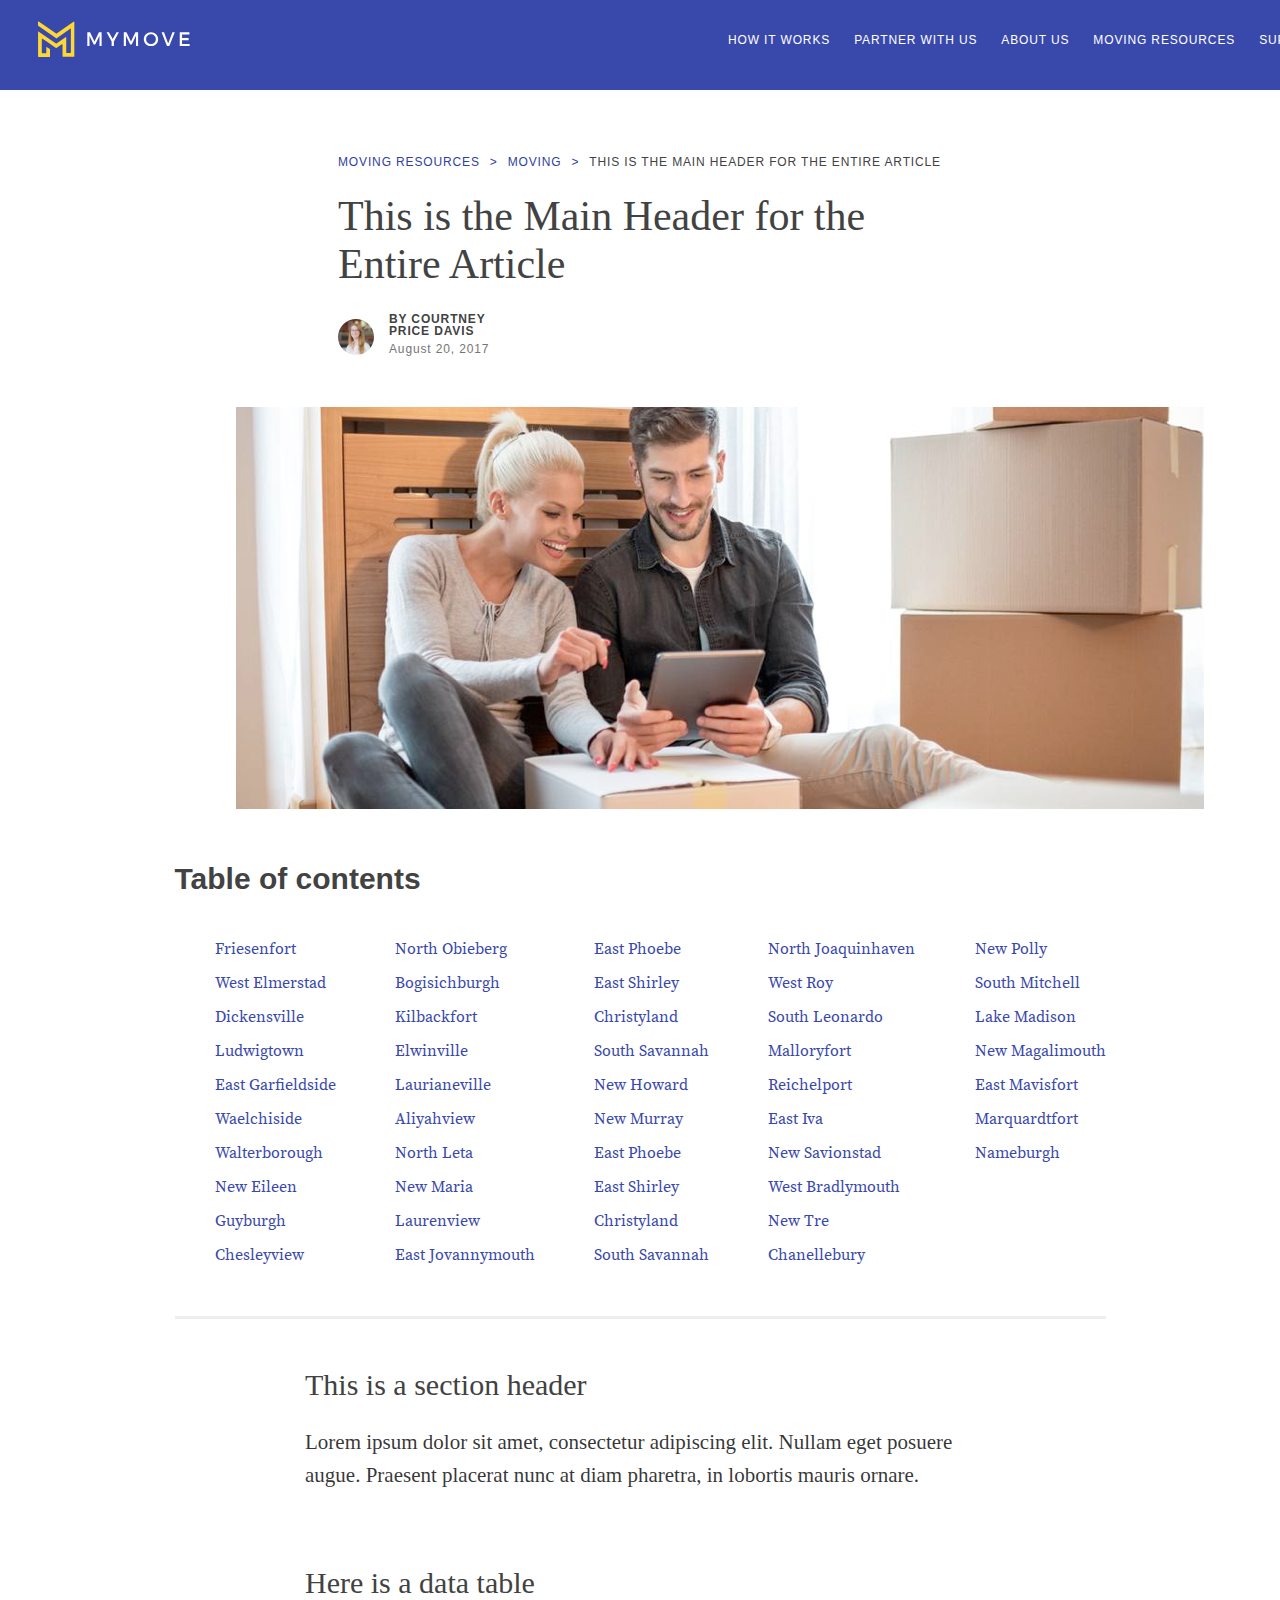
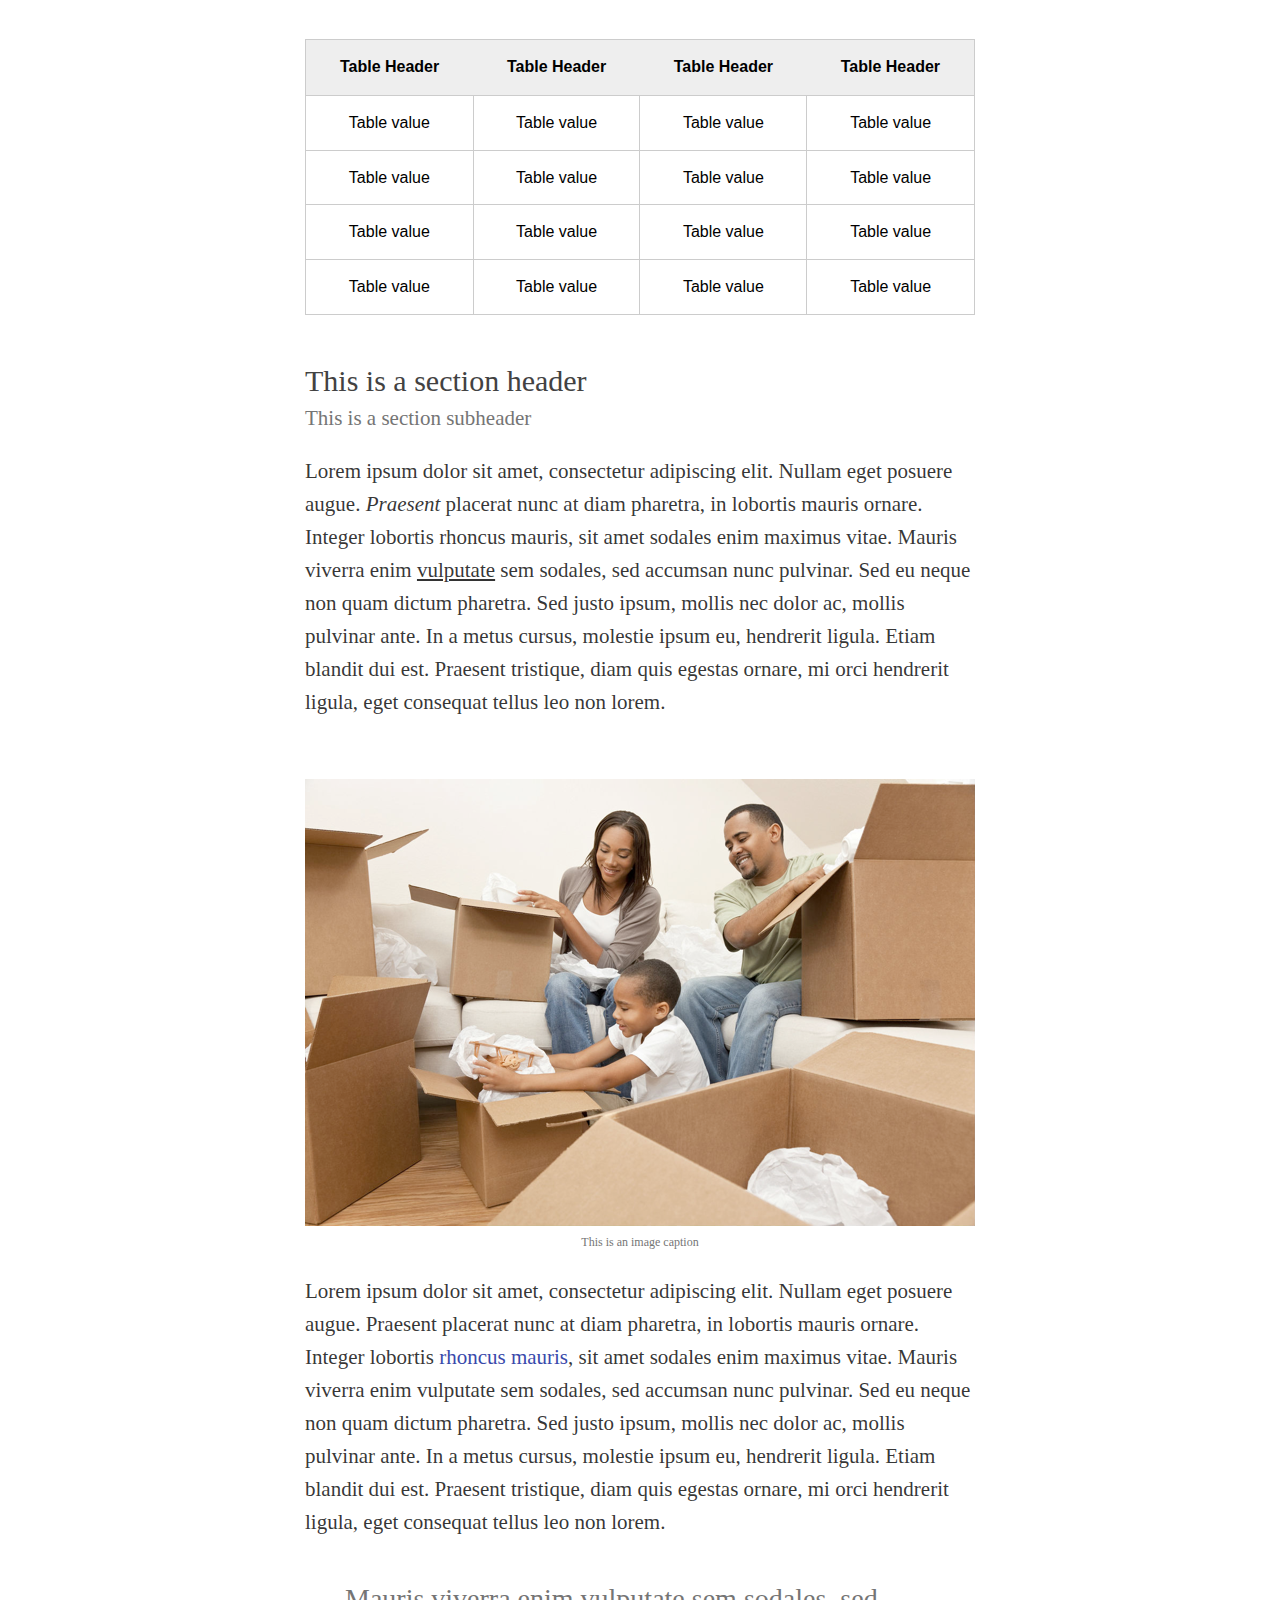
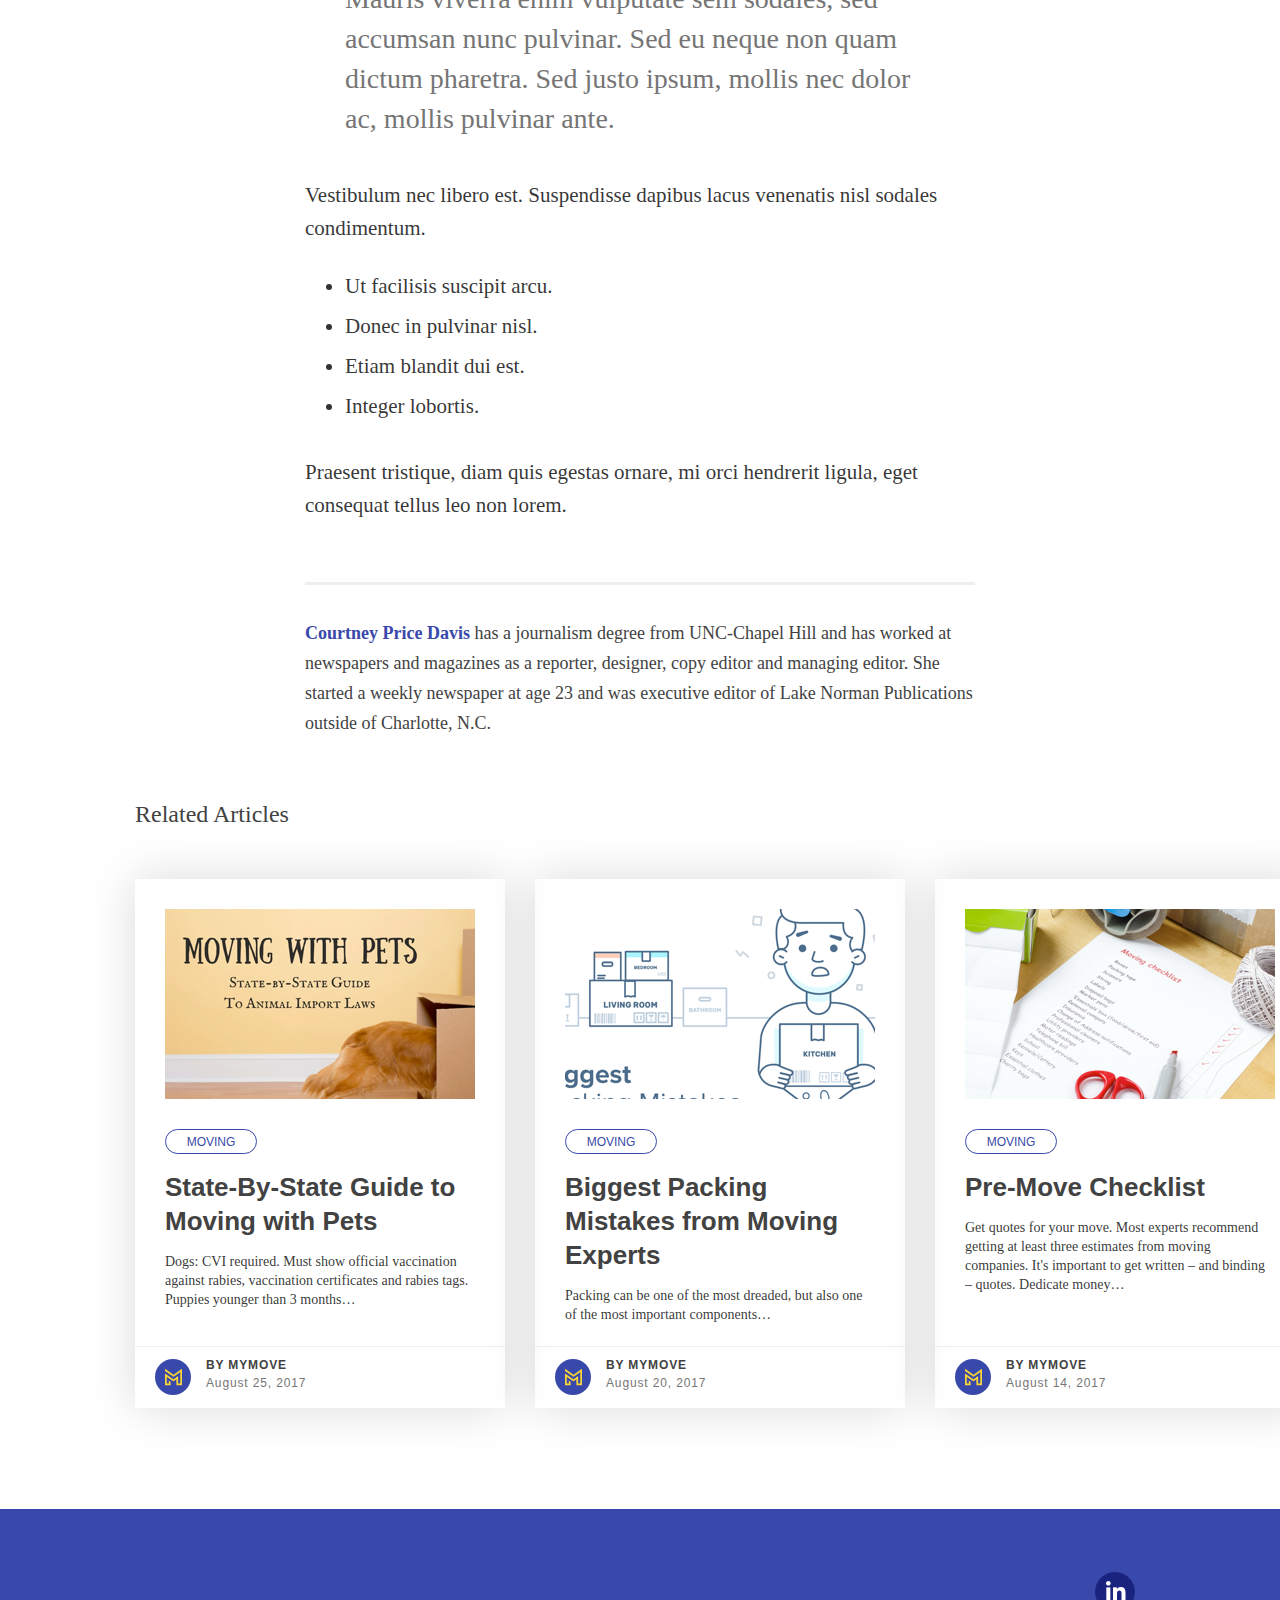
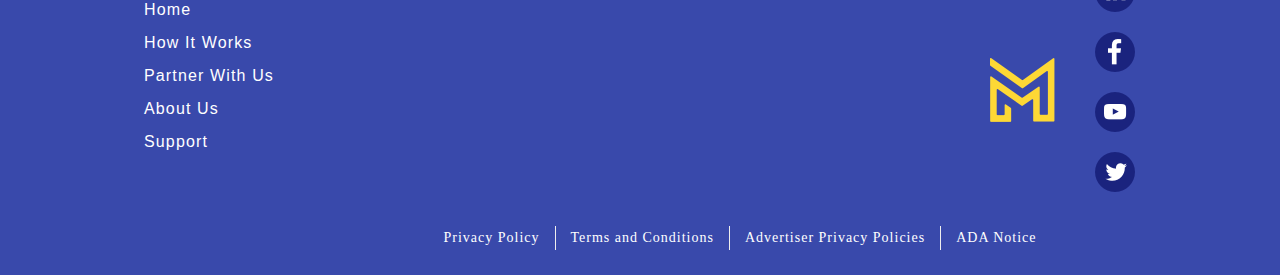
==== commit a3ad11ec: "fixed some bugs still need to work on it" ====
--- a/articles.html
+++ b/articles.html
@@ -9,51 +9,53 @@
     <link rel="icon" type="image/gif" href="assets/img/titleicon.png" />
     <link rel="stylesheet" href="assets/css/style.css">
 </head>
-<header class="moving__hero__container" role="banner">
-
-
-    <nav class="hero__nav sticky" role="navigation">
-        <div class="hero__nav--icon">
-            <a href="index.html">
-                <img src="assets/img/hero__logo.svg" alt="Logo for hero">
-            </a>
-        </div>
-        <div class="topnav" role="navigation">
-            <!--TOP NAV-->
-            <ul class="hero__nav__items">
-
-                <li>
-                    <a href="#">how it works</a>
-                </li>
-                <li>
-                    <a href="#">partner with us</a>
-                </li>
-                <li>
-                    <a href="#">about us</a>
-                </li>
-                <li>
-                    <a href="#">moving resources</a>
-                </li>
-                <li>
-                    <a href="#">support</a>
-                </li>
-                <li>
-                    <!-- hamburger icon -->
-                </li>
-            </ul>
-            <div class="hero__nav__hamburger">
-                <a href="#">
-                    <img src="assets/img/hero__menu__icon.png" alt="Navigation Icon">
+
+<body>
+    <header class="moving__hero__container" role="banner">
+
+
+        <nav class="hero__nav sticky" role="navigation">
+            <div class="hero__nav--icon">
+                <a href="index.html">
+                    <img src="assets/img/hero__logo.svg" alt="Logo for hero">
                 </a>
             </div>
-        </div>
-    </nav>
-
-
-
-</header>
-
-<body>
+            <div class="topnav" role="navigation">
+                <!--TOP NAV-->
+                <ul class="hero__nav__items">
+
+                    <li>
+                        <a href="#">how it works</a>
+                    </li>
+                    <li>
+                        <a href="#">partner with us</a>
+                    </li>
+                    <li>
+                        <a href="#">about us</a>
+                    </li>
+                    <li>
+                        <a href="#">moving resources</a>
+                    </li>
+                    <li>
+                        <a href="#">support</a>
+                    </li>
+                    <li>
+                        <!-- hamburger icon -->
+                    </li>
+                </ul>
+                <div class="hero__nav__hamburger">
+                    <a href="#">
+                        <img src="assets/img/hero__menu__icon.png" alt="Navigation Icon">
+                    </a>
+                </div>
+            </div>
+        </nav>
+
+
+
+    </header>
+
+
     <main role="main">
         <div class="article__top">
             <ul class="article__breadcrums">
@@ -270,7 +272,6 @@
                             </div>
                         </figure>
 
-
                     </div>
 
                 </section>
@@ -299,7 +300,7 @@
                 <section class="sub">
                     <div class="sub__topcontent">
                         <h2 class="sub__text--big">Pre-Move Checklist</h2>
-                        <img src="assets/img/3blogpost.png" alt="Picture of a dog.">
+                        <img src="assets/img/1blogpost.png" alt="Picture of a dog.">
                         <p class="sub__text--small">Get quotes for your move. Most experts recommend getting at least three estimates from moving companies.
                             It's important to get written – and binding – quotes. Dedicate money…</p>
                         <a href="#" class="blog--small__logo">
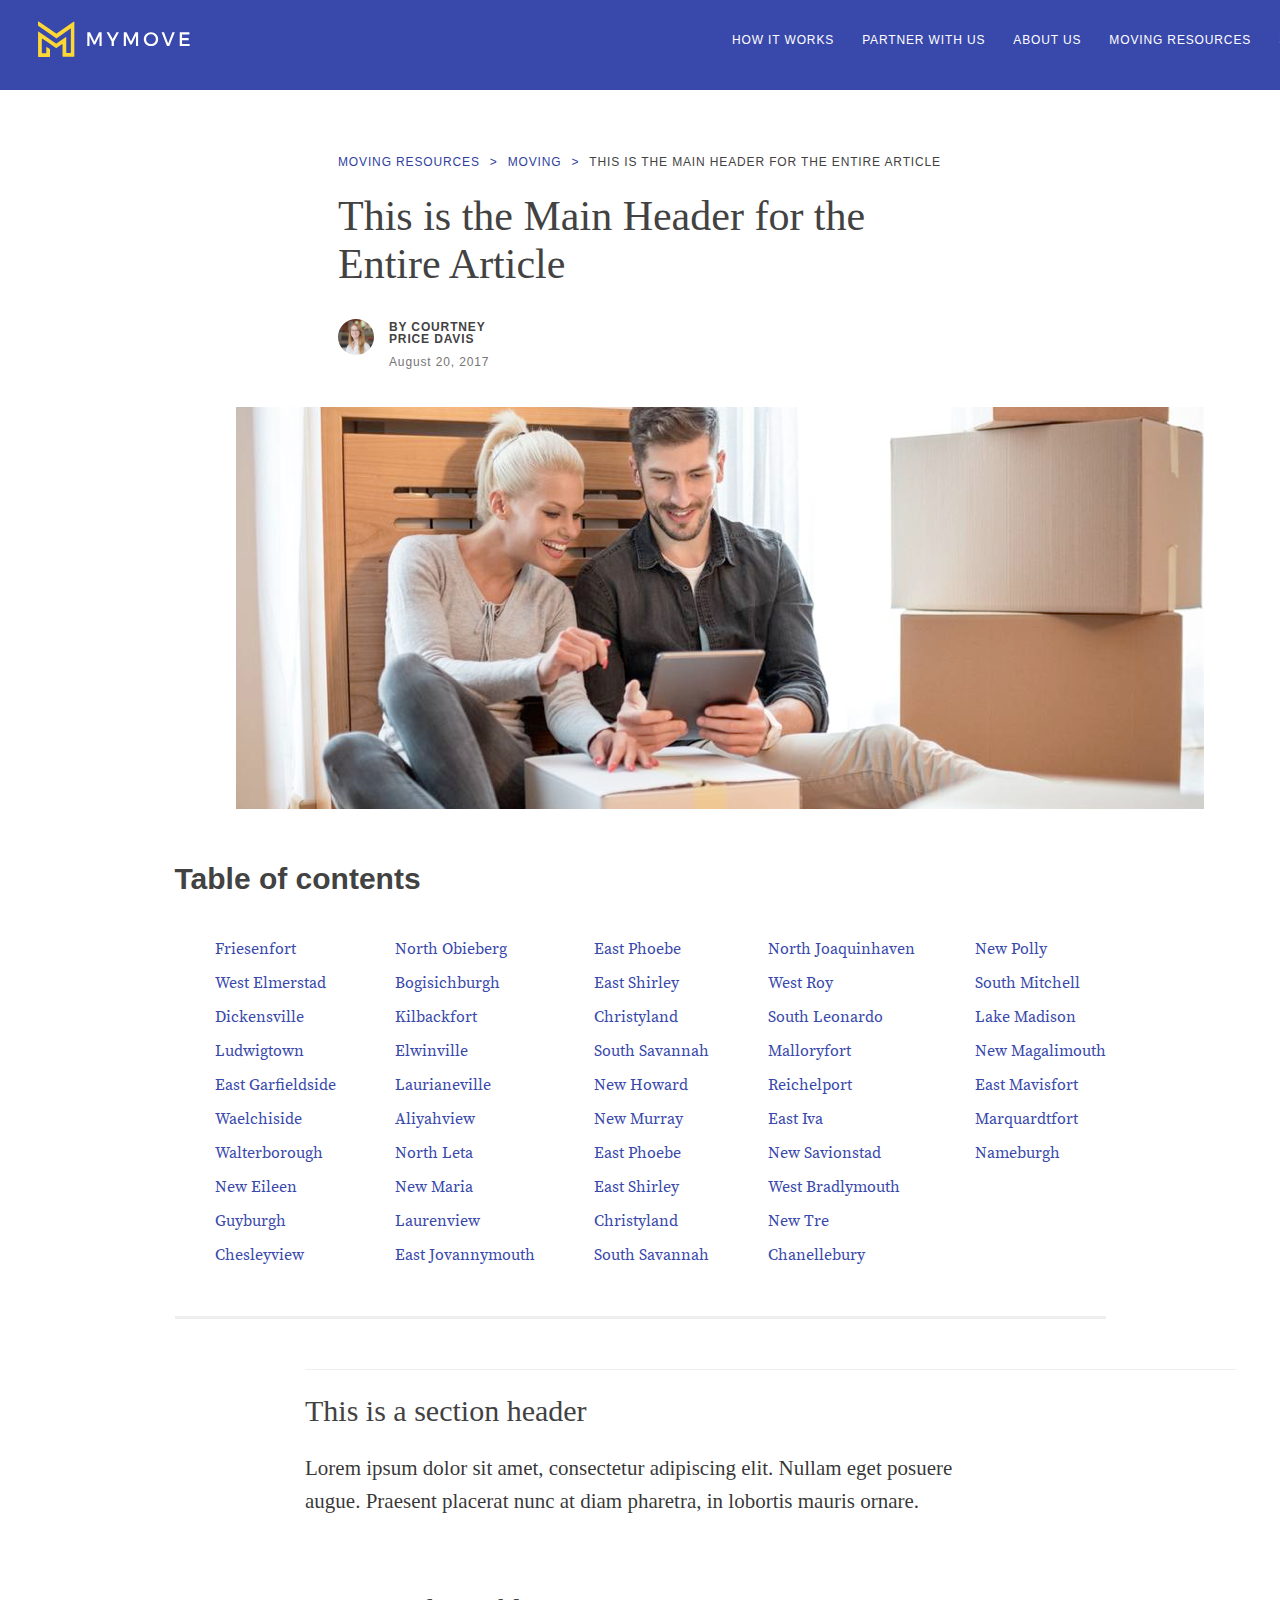
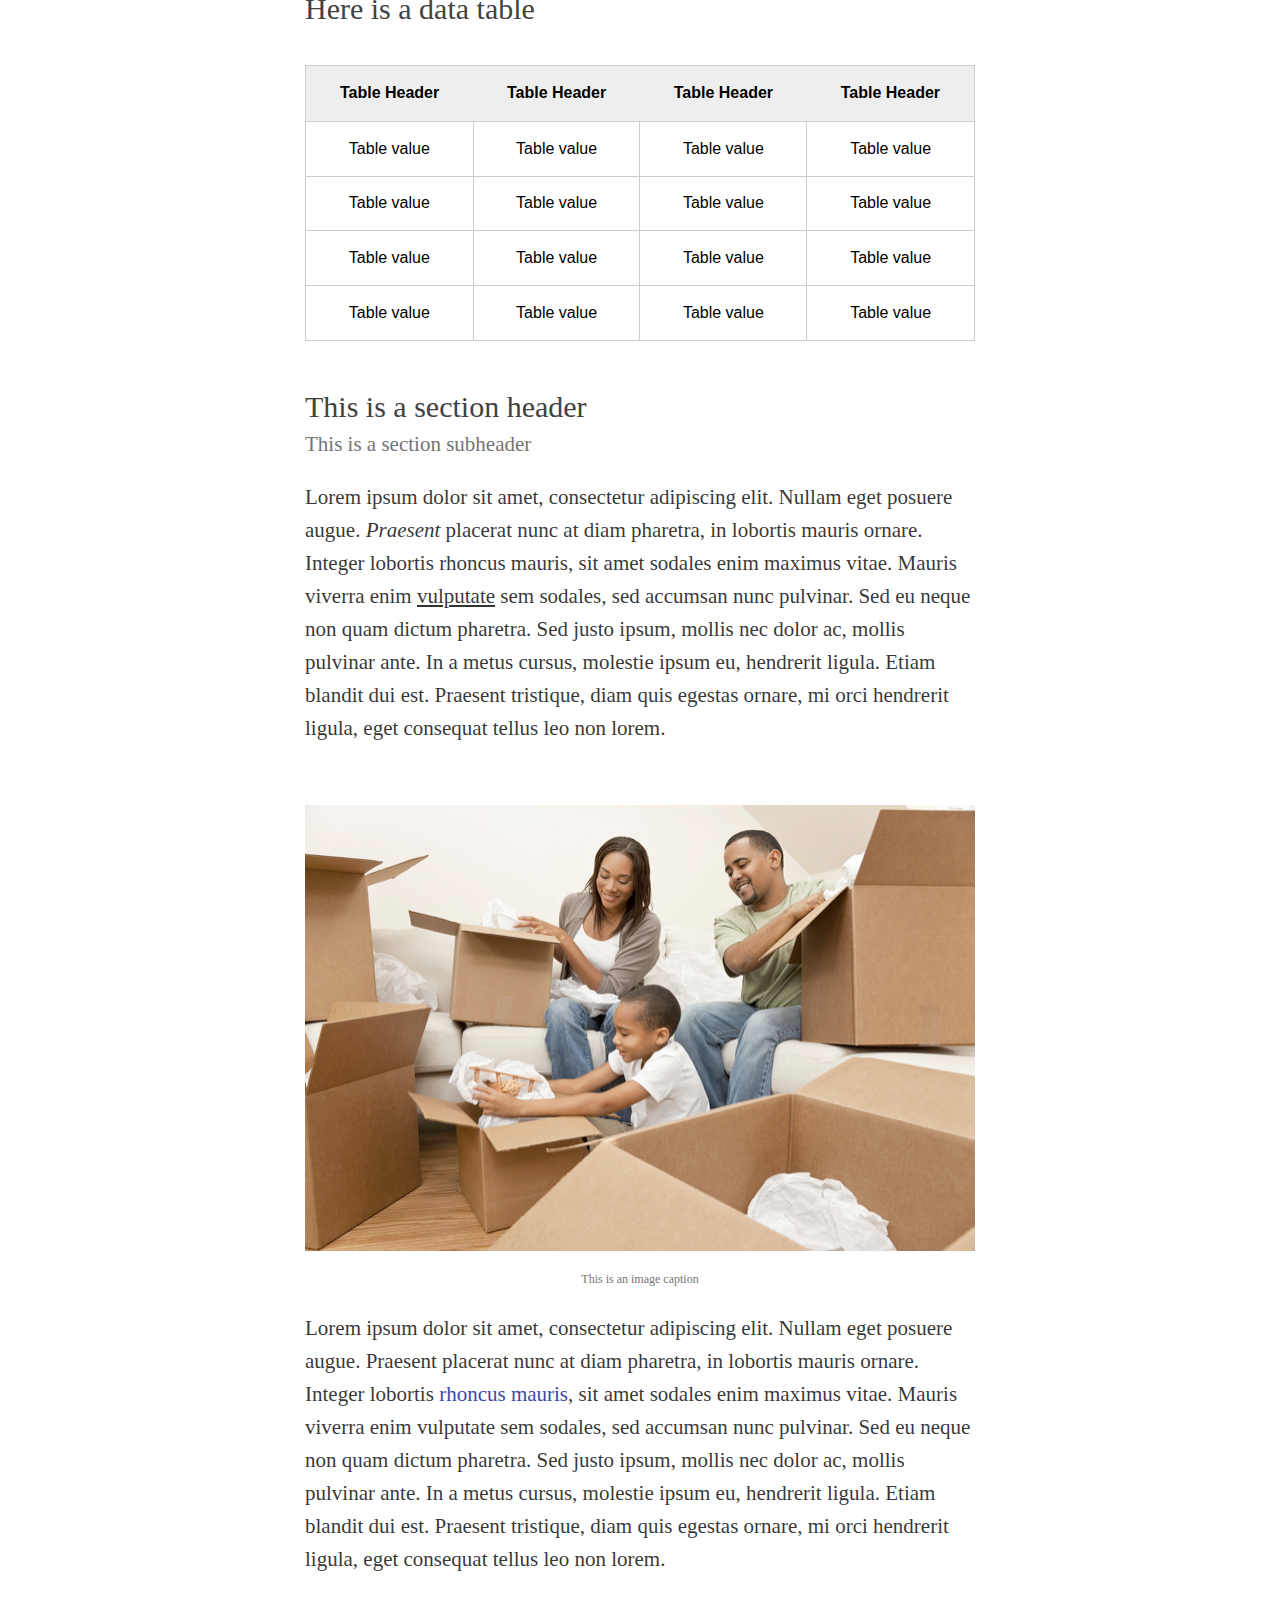
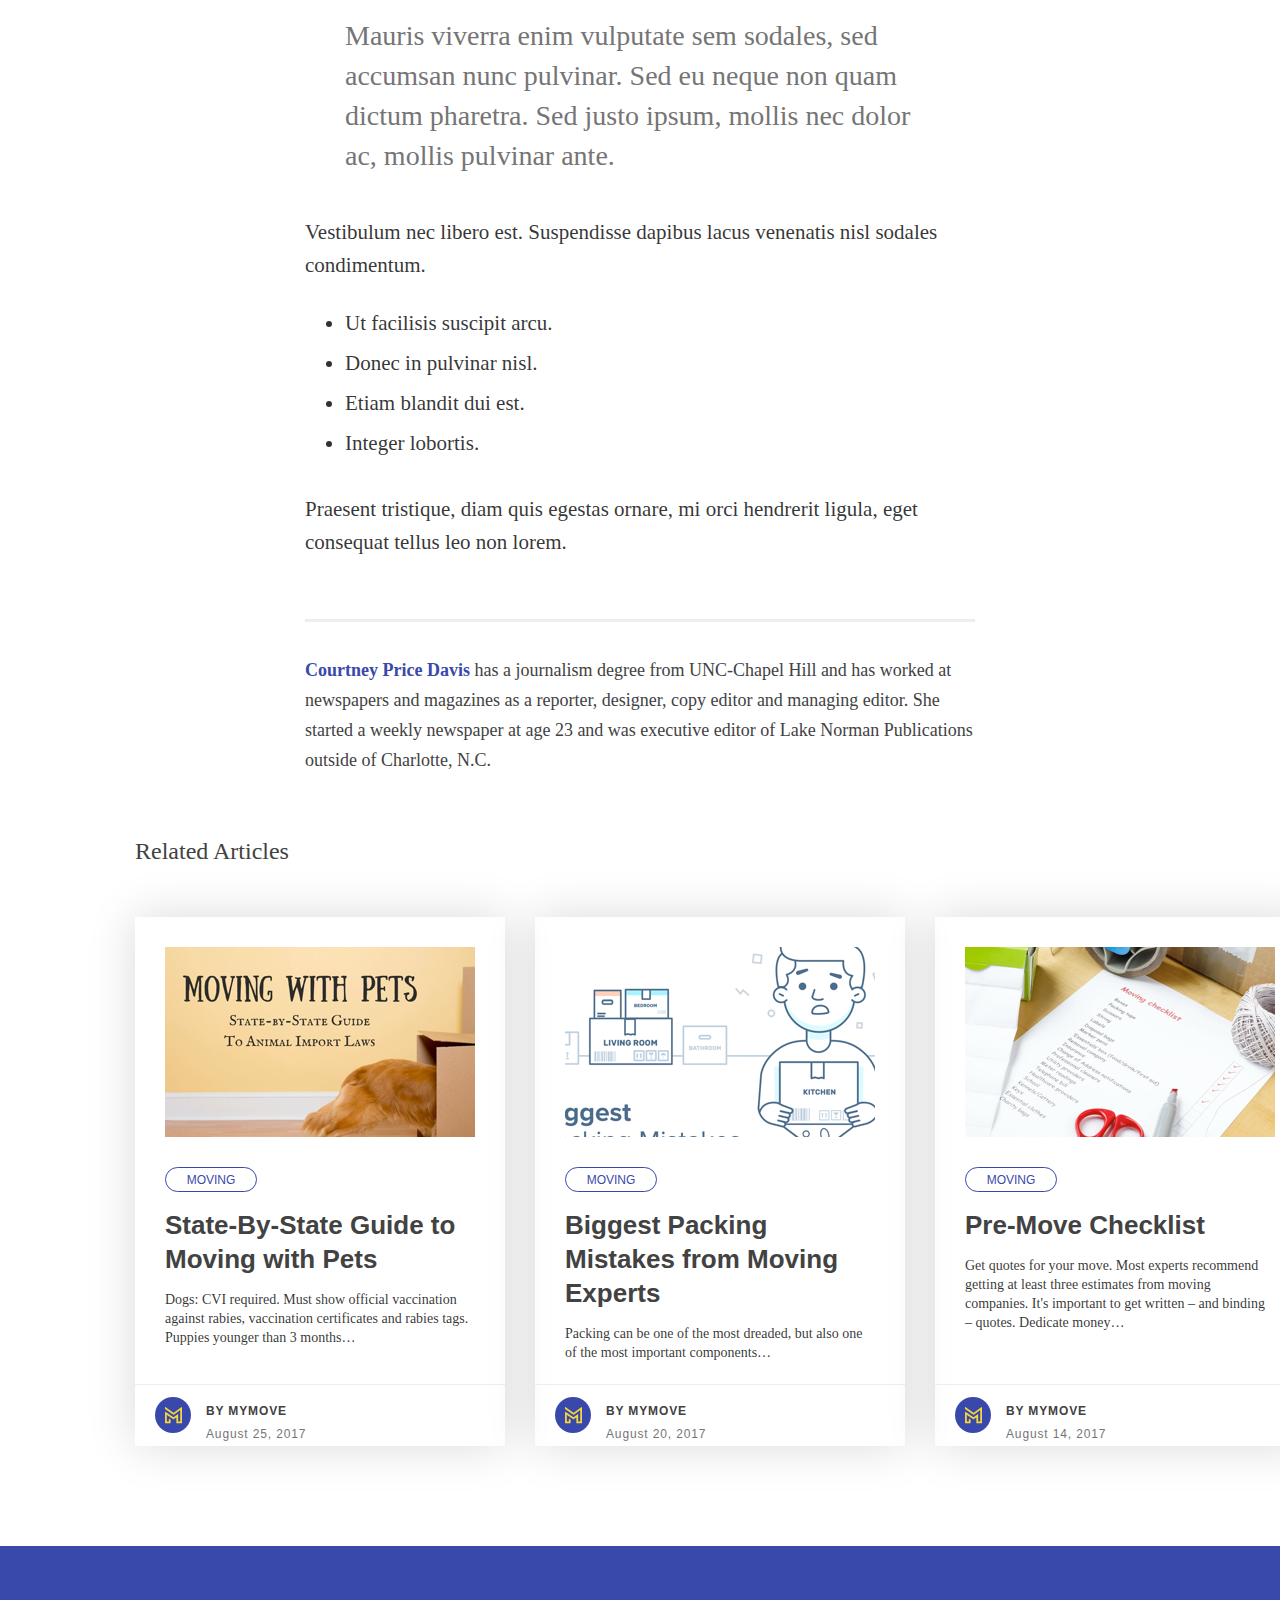
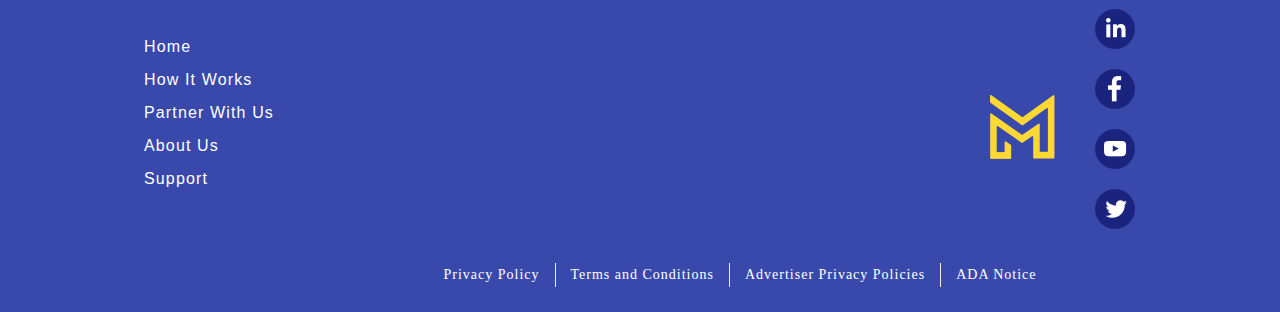
==== commit ba7ac1ff: "made page more semantic and assessible" ====
--- a/articles.html
+++ b/articles.html
@@ -1,401 +1,340 @@
 <!DOCTYPE html>
 <html lang="en">
 
-<head>
-    <meta charset="UTF-8">
-    <meta name="viewport" content="width=device-width, initial-scale=1.0">
-    <meta http-equiv="X-UA-Compatible" content="ie=edge">
-    <title>Moving | MYMOVE</title>
-    <link rel="icon" type="image/gif" href="assets/img/titleicon.png" />
-    <link rel="stylesheet" href="assets/css/style.css">
-</head>
-
-<body>
-    <header class="moving__hero__container" role="banner">
-
-
-        <nav class="hero__nav sticky" role="navigation">
-            <div class="hero__nav--icon">
-                <a href="index.html">
-                    <img src="assets/img/hero__logo.svg" alt="Logo for hero">
-                </a>
+    <head>
+        <meta charset="UTF-8">
+        <meta name="viewport" content="width=device-width, initial-scale=1.0">
+        <meta http-equiv="X-UA-Compatible" content="ie=edge">
+        <title>Moving | MYMOVE</title>
+        <link rel="icon" type="image/gif" href="assets/img/titleicon.png" />
+        <link rel="stylesheet" href="assets/css/style.css">
+    </head>
+
+    <body>
+        <header class="moving__hero__container" >
+            <nav class="hero__nav sticky" >
+                <div class="hero__nav--icon">
+                    <a href="index.html">
+                        <img src="assets/img/hero__logo.svg" alt="Logo for hero">
+                    </a>
+                </div>
+                <div class="topnav">
+                    <!--TOP NAV-->
+                    <ul class="hero__nav__items">
+                            <li><a href="#">how it works</a></li>
+                            <li><a href="#">partner with us</a></li>
+                            <li><a href="#">about us</a></li>
+                            <li><a href="#">moving resources</a></li>
+                            <li><a href="#">support</a></li>
+                    </ul>
+                    <div class="hero__nav__hamburger">
+                        <a href="#" class="hero--icon" aria-label="Hero Icon"></a>
+                    </div>
+                </div>
+            </nav>
+
+
+
+        </header>
+
+
+        <main >
+            <div class="article__top">
+                <ul class="article__breadcrums">
+                    <li>moving Resources </li>
+                    <li>&gt;</li>
+                    <li>Moving</li>
+                    <li>&gt;</li>
+                    <li>This is the Main Header for the Entire Article</li>
+                </ul>
+                <h1 class="article__header">This is the Main Header for the
+                    <br> Entire Article</h1>
+                <div class="blog__credits">
+                    <div class="courtney--logo"></div>
+                    <div class="blog__credits__text">
+                        <p class="blog__credits__author">by Courtney Price Davis </p>
+                        <time datetime="2017-08-25">August 20, 2017</time>
+                    </div>
+                </div>
+
             </div>
-            <div class="topnav" role="navigation">
-                <!--TOP NAV-->
-                <ul class="hero__nav__items">
-
-                    <li>
-                        <a href="#">how it works</a>
+            <img src="assets/img/articlebig.png" alt="Picture of couple" class="article__img">
+
+            <section class="article__toc" title="Table of contents">
+                <h2 class="article__toc__header">Table of contents</h2>
+                <div class="article__toc__lists">
+                    <div>
+                        <ul>
+                            <li>Friesenfort</li>
+                            <li>West Elmerstad</li>
+                            <li>Dickensville</li>
+                            <li>Ludwigtown</li>
+                            <li>East Garfieldside</li>
+                            <li>Waelchiside</li>
+                            <li>Walterborough</li>
+                            <li>New Eileen</li>
+                            <li>Guyburgh</li>
+                            <li>Chesleyview</li>
+                        </ul>
+                    </div>
+
+                    <div>
+                        <ul>
+                            <li>North Obieberg</li>
+                            <li>Bogisichburgh</li>
+                            <li>Kilbackfort</li>
+                            <li>Elwinville</li>
+                            <li>Laurianeville</li>
+                            <li>Aliyahview</li>
+                            <li>North Leta</li>
+                            <li>New Maria</li>
+                            <li>Laurenview</li>
+                            <li>East Jovannymouth</li>
+                        </ul>
+                    </div>
+
+                    <div>
+                        <ul>
+                            <li>East Phoebe</li>
+                            <li>East Shirley</li>
+                            <li>Christyland</li>
+                            <li>South Savannah</li>
+                            <li>New Howard</li>
+                            <li>New Murray</li>
+                            <li>East Phoebe</li>
+                            <li>East Shirley</li>
+                            <li>Christyland</li>
+                            <li>South Savannah</li>
+                        </ul>
+                    </div>
+
+                    <div>
+                        <ul>
+                            <li>North Joaquinhaven</li>
+                            <li>West Roy</li>
+                            <li>South Leonardo</li>
+                            <li>Malloryfort</li>
+                            <li>Reichelport</li>
+                            <li>East Iva</li>
+                            <li>New Savionstad</li>
+                            <li>West Bradlymouth</li>
+                            <li>New Tre</li>
+                            <li>Chanellebury</li>
+                        </ul>
+                    </div>
+
+                    <div>
+                        <ul>
+                            <li>New Polly</li>
+                            <li>South Mitchell</li>
+                            <li>Lake Madison</li>
+                            <li>New Magalimouth</li>
+                            <li>East Mavisfort</li>
+                            <li>Marquardtfort</li>
+                            <li>Nameburgh</li>
+                        </ul>
+                    </div>
+                </div>
+            </section>
+            <div class="article__main__wrapper">
+                <section class="secondsec" title="This is a section header">
+                    <div class="section--divider"></div>
+                    <h2 class="secondsec__header">This is a section header</h2>
+                    <p class="secondsec__text">Lorem ipsum dolor sit amet, consectetur adipiscing elit. Nullam eget posuere augue.
+                        Praesent placerat nunc at diam pharetra, in lobortis mauris ornare.</p>
+                </section>
+                <section class="thirdsec" title="Here is table data.">
+                    <h2 class="thirdsec__header">Here is a data table</h2>
+                    <table class="thirdsec__table">
+                        <thead class="thirdsec__table__head">
+                            <tr>
+                                <th>Table Header</th>
+                                <th>Table Header</th>
+                                <th>Table Header</th>
+                                <th>Table Header</th>
+                            </tr>
+                        </thead>
+                        <tbody class="thirdsec__table__body">
+                            <tr>
+                                <td>Table value</td>
+                                <td>Table value</td>
+                                <td>Table value</td>
+                                <td>Table value</td>
+                            </tr>
+                            <tr>
+                                <td>Table value</td>
+                                <td>Table value</td>
+                                <td>Table value</td>
+                                <td>Table value</td>
+                            </tr>
+                            <tr>
+                                <td>Table value</td>
+                                <td>Table value</td>
+                                <td>Table value</td>
+                                <td>Table value</td>
+                            </tr>
+                            <tr>
+                                <td>Table value</td>
+                                <td>Table value</td>
+                                <td>Table value</td>
+                                <td>Table value</td>
+                            </tr>
+                        </tbody>
+                    </table>
+                </section>
+                <section class="fourthsec" title="This is a section header">
+                    <h2 class="fourthsec--primary__header">This is a section header</h2>
+                    <h3 class="fourthsec--secondary__header">This is a section subheader</h3>
+                    <p class="fourthsec--primary__text">Lorem ipsum dolor sit amet, consectetur adipiscing elit. Nullam eget
+                        posuere augue.
+                        <i>Praesent</i> placerat nunc at diam pharetra, in lobortis mauris ornare. Integer lobortis rhoncus mauris,
+                        sit amet sodales enim maximus vitae. Mauris viverra enim
+                        <u>vulputate</u>
+                        sem sodales, sed accumsan nunc pulvinar. Sed eu neque non quam dictum pharetra. Sed justo ipsum, mollis nec dolor ac, mollis
+                        pulvinar ante. In a metus cursus, molestie ipsum eu, hendrerit ligula. Etiam blandit dui est. Praesent
+                        tristique, diam quis egestas ornare, mi orci hendrerit ligula, eget consequat tellus leo non lorem.</p>
+                    <figure class="fourthsec__fig">
+                        <img src="assets/img/articlesubimg.png" alt="Picture of family.">
+                        <figcaption class="fourthsec__figcaption">This is an image caption</figcaption>
+                    </figure>
+                    <p class="fourthsec--secondary__text">Lorem ipsum dolor sit amet, consectetur adipiscing elit. Nullam eget
+                        posuere augue. Praesent placerat nunc at diam pharetra, in lobortis mauris ornare. Integer lobortis
+                        <span class="color--purple">rhoncus mauris</span>, sit amet sodales enim maximus vitae. Mauris viverra
+                        enim vulputate sem sodales, sed accumsan nunc pulvinar. Sed eu neque non quam dictum pharetra. Sed justo
+                        ipsum, mollis nec dolor ac, mollis pulvinar ante. In a metus cursus, molestie ipsum eu, hendrerit ligula.
+                        Etiam blandit dui est. Praesent tristique, diam quis egestas ornare, mi orci hendrerit ligula, eget consequat
+                        tellus leo non lorem.
+                    </p>
+                    <blockquote class="fourthsec__quote">Mauris viverra enim vulputate sem sodales, sed accumsan nunc pulvinar.
+                        Sed eu neque non quam dictum pharetra. Sed justo ipsum, mollis nec dolor ac, mollis pulvinar ante.</blockquote>
+                    <p class="fourthsec--tertiary__text">Vestibulum nec libero est. Suspendisse dapibus lacus venenatis nisl
+                        sodales condimentum. </p>
+                    <ul class="fourthsec__listitems">
+                        <li>Ut facilisis suscipit arcu.</li>
+                        <li>Donec in pulvinar nisl.</li>
+                        <li>Etiam blandit dui est.</li>
+                        <li>Integer lobortis.</li>
+                    </ul>
+                    <p class="fourthsec--quaternary__text">Praesent tristique, diam quis egestas ornare, mi orci hendrerit ligula,
+                        eget consequat tellus leo non lorem.</p>
+                    <div class="fourthsec__footer">
+                        <p class="fourthsec__footer__text">
+                            <span class="color--blue">Courtney Price Davis</span> has a journalism degree from UNC-Chapel Hill
+                            and has worked at newspapers and magazines as a reporter, designer, copy editor and managing editor.
+                            She started a weekly newspaper at age 23 and was executive editor of Lake Norman Publications outside
+                            of Charlotte, N.C.
+                        </p>
+                    </div>
+                </section>
+            </div>
+        </main>
+
+        <section class="footer--secondary" aria-label="Primary">
+
+            <section class="fifthsec">
+                <h2 class="fifthsec__heading">Related Articles</h2>
+                <div class="articles">
+                    <article class="sub">
+                        <figure class="sub__topcontent">
+                            <h2 class="sub__text--big">State-By-State Guide to Moving with Pets</h2>
+                            <img src="assets/img/2blogpost.png" alt="Picture of a dog.">
+                            <figcaption class="sub__text--small">Dogs: CVI required. Must show official vaccination against rabies, vaccination
+                                certificates and rabies tags. Puppies younger than 3 months…</figcaption>
+                            <a href="#" class="blog--small__logo">moving</a>
+                        </figure>
+                        <div class="sub__bottomcontent">
+                                <div class="blog__credits">
+                                    <div class="mymove__log-small"></div>
+                                    <div class="blog__credits__text">
+                                        <p class="blog__credits__author">by mymove</p>
+                                        <time datetime="2017-08-25">August 25, 2017</time>
+                                    </div>
+                                </div>
+                            </div>
+
+                    </article>
+                    <article class="sub">
+                        <figure class="sub__topcontent">
+                            <h2 class="sub__text--big">Biggest Packing Mistakes from Moving Experts</h2>
+                            <img src="assets/img/3blogpost.png" alt="Diagram of packing mistakes.">
+                            <figcaption class="sub__text--small">Packing can be one of the most dreaded, but also one of the most important
+                                components…
+                            </figcaption>
+                            <a href="#" class="blog--small__logo">moving</a>
+                        </figure>
+
+                        <div class="sub__bottomcontent">
+                                <div class="blog__credits">
+                                    <div class="mymove__log-small"></div>
+                                    <div class="blog__credits__text">
+                                        <p class="blog__credits__author">by mymove</p>
+                                        <time datetime="2017-08-20">August 20, 2017</time>
+                                    </div>
+                                </div>
+                            </div>
+
+                    </article>
+                    <article class="sub">
+                        <figure class="sub__topcontent">
+                            <h2 class="sub__text--big">Pre-Move Checklist</h2>
+                            <img src="assets/img/1blogpost.png" alt="Picture of a dog.">
+                            <figcaption class="sub__text--small">Get quotes for your move. Most experts recommend getting at least three
+                                estimates from moving companies. It's important to get written – and binding – quotes. Dedicate
+                                money…
+                            </figcaption>
+                            <a href="#" class="blog--small__logo">moving</a>
+                        </figure>
+
+                        <div class="sub__bottomcontent">
+                            <div class="blog__credits">
+                                <div class="mymove__log-small"></div>
+                                <div class="blog__credits__text">
+                                    <p class="blog__credits__author">by mymove</p>
+                                    <time datetime="2017-08-25">August 14, 2017</time>
+                                </div>
+                            </div>
+                        </div>
+                    </article>
+                </div>
+            </section>
+        </section>
+
+
+        <footer class="footer" >
+
+            <ul class="footer__nav--left__items">
+                <li><a href="index.html">Home</a></li>
+                <li><a href="#">How It Works</a></li>
+                <li><a href="#">Partner With Us</a></li>
+                <li><a href="#">About Us</a></li>
+                <li><a href="#">Support</a></li>
+            </ul>
+            <ul class="footer__nav--bottom">
+                <li><a href="#">Privacy Policy</a></li>
+                <li><a href="#">Terms and Conditions </a></li>
+                <li><a href="#">Advertiser Privacy Policies </a></li>
+                <li><a href="#">ADA Notice</a></li>
+            </ul>
+            <div class="footer__nav--right__logos">
+                <div>
+                    <a href="https://mymove.com/">
+                        <img src="assets/img/mymovesmallfooter.png" alt="MyMove Logo">
+                    </a>
+                </div>
+                <ul>
+                    <li><a href="https://www.linkedin.com"><img src="assets/img/smalllinkedin.png" alt="Logo for LinkedIn"></a>
                     </li>
-                    <li>
-                        <a href="#">partner with us</a>
+                    <li><a href="https://www.facebook.com"><img src="assets/img/smallfacebook.png" alt="Logo for Facebook"></a>
                     </li>
-                    <li>
-                        <a href="#">about us</a>
+                    <li><a href="https://www.youtube.com"><img src="assets/img/smallyoutube.png" alt="Logo for YouTube"></a>
                     </li>
-                    <li>
-                        <a href="#">moving resources</a>
+                    <li><a href="https://www.twitter.com"><img src="assets/img/smalltwitter.png" alt="Logo for Twitter"></a>
                     </li>
-                    <li>
-                        <a href="#">support</a>
-                    </li>
-                    <li>
-                        <!-- hamburger icon -->
-                    </li>
+
                 </ul>
-                <div class="hero__nav__hamburger">
-                    <a href="#">
-                        <img src="assets/img/hero__menu__icon.png" alt="Navigation Icon">
-                    </a>
-                </div>
             </div>
-        </nav>
-
-
-
-    </header>
-
-
-    <main role="main">
-        <div class="article__top">
-            <ul class="article__breadcrums">
-                <li>moving Resources </li>
-                <li>&gt;</li>
-                <li>Moving</li>
-                <li>&gt;</li>
-                <li>This is the Main Header for the Entire Article</li>
-            </ul>
-            <h1 class="article__header">This is the Main Header for the
-                <br> Entire Article</h1>
-            <figure class="blog__credits">
-                <img src="assets/img/courtneypriceicon.png" alt="Courtney Price">
-                <div class="blog__credits__text">
-                    <figcaption class="blog__credits__author">by Courtney Price Davis </figcaption>
-                    <p>
-                        <time datetime="2017-08-25">August 20, 2017</time>
-                    </p>
-                </div>
-            </figure>
-
-        </div>
-        <img src="assets/img/articlebig.png" alt="Picture of couple" class="article__img">
-
-        <section class="article__toc" title="Table of contents">
-            <h2 class="article__toc__header">Table of contents</h2>
-            <div class="article__toc__lists">
-                <div>
-                    <ul>
-                        <li>Friesenfort</li>
-                        <li>West Elmerstad</li>
-                        <li>Dickensville</li>
-                        <li>Ludwigtown</li>
-                        <li>East Garfieldside</li>
-                        <li>Waelchiside</li>
-                        <li>Walterborough</li>
-                        <li>New Eileen</li>
-                        <li>Guyburgh</li>
-                        <li>Chesleyview</li>
-                    </ul>
-                </div>
-
-                <div>
-                    <ul>
-                        <li>North Obieberg</li>
-                        <li>Bogisichburgh</li>
-                        <li>Kilbackfort</li>
-                        <li>Elwinville</li>
-                        <li>Laurianeville</li>
-                        <li>Aliyahview</li>
-                        <li>North Leta</li>
-                        <li>New Maria</li>
-                        <li>Laurenview</li>
-                        <li>East Jovannymouth</li>
-                    </ul>
-                </div>
-
-                <div>
-                    <ul>
-                        <li>East Phoebe</li>
-                        <li>East Shirley</li>
-                        <li>Christyland</li>
-                        <li>South Savannah</li>
-                        <li>New Howard</li>
-                        <li>New Murray</li>
-                        <li>East Phoebe</li>
-                        <li>East Shirley</li>
-                        <li>Christyland</li>
-                        <li>South Savannah</li>
-                    </ul>
-                </div>
-
-                <div>
-                    <ul>
-                        <li>North Joaquinhaven</li>
-                        <li>West Roy</li>
-                        <li>South Leonardo</li>
-                        <li>Malloryfort</li>
-                        <li>Reichelport</li>
-                        <li>East Iva</li>
-                        <li>New Savionstad</li>
-                        <li>West Bradlymouth</li>
-                        <li>New Tre</li>
-                        <li>Chanellebury</li>
-                    </ul>
-                </div>
-
-                <div>
-                    <ul>
-                        <li>New Polly</li>
-                        <li>South Mitchell</li>
-                        <li>Lake Madison</li>
-                        <li>New Magalimouth</li>
-                        <li>East Mavisfort</li>
-                        <li>Marquardtfort</li>
-                        <li>Nameburgh</li>
-                    </ul>
-                </div>
-            </div>
-        </section>
-        <div class="article__main__wrapper">
-            <section class="secondsec" title="This is a section header">
-                <!-- <div class="section--divider"></div> -->
-                <h2 class="secondsec__header">This is a section header</h2>
-                <p class="secondsec__text">Lorem ipsum dolor sit amet, consectetur adipiscing elit. Nullam eget posuere augue. Praesent placerat nunc
-                    at diam pharetra, in lobortis mauris ornare.</p>
-            </section>
-            <section class="thirdsec" title="Here is table data.">
-                <h2 class="thirdsec__header">Here is a data table</h2>
-                <table class="thirdsec__table">
-                    <thead class="thirdsec__table__head">
-                        <th>Table Header</th>
-                        <th>Table Header</th>
-                        <th>Table Header</th>
-                        <th>Table Header</th>
-                    </thead>
-                    <tbody class="thirdsec__table__body">
-                        <tr>
-                            <td>Table value</td>
-                            <td>Table value</td>
-                            <td>Table value</td>
-                            <td>Table value</td>
-                        </tr>
-                        <tr>
-                            <td>Table value</td>
-                            <td>Table value</td>
-                            <td>Table value</td>
-                            <td>Table value</td>
-                        </tr>
-                        <tr>
-                            <td>Table value</td>
-                            <td>Table value</td>
-                            <td>Table value</td>
-                            <td>Table value</td>
-                        </tr>
-                        <tr>
-                            <td>Table value</td>
-                            <td>Table value</td>
-                            <td>Table value</td>
-                            <td>Table value</td>
-                        </tr>
-                    </tbody>
-                </table>
-            </section>
-            <section class="fourthsec" title="This is a section header">
-                <h2 class="fourthsec--primary__header">This is a section header</h2>
-                <h3 class="fourthsec--secondary__header">This is a section subheader</h3>
-                <p class="fourthsec--primary__text">Lorem ipsum dolor sit amet, consectetur adipiscing elit. Nullam eget posuere augue.
-                    <i>Praesent</i> placerat nunc at diam pharetra, in lobortis mauris ornare. Integer lobortis rhoncus mauris,
-                    sit amet sodales enim maximus vitae. Mauris viverra enim
-                    <u>vulputate</u>
-                    sem sodales, sed accumsan nunc pulvinar. Sed eu neque non quam dictum pharetra. Sed justo ipsum, mollis nec dolor ac, mollis
-                    pulvinar ante. In a metus cursus, molestie ipsum eu, hendrerit ligula. Etiam blandit dui est. Praesent
-                    tristique, diam quis egestas ornare, mi orci hendrerit ligula, eget consequat tellus leo non lorem.</p>
-                <figure class="fourthsec__fig">
-                    <img src="assets/img/articlesubimg.png" alt="Picture of family.">
-                    <figcaption class="fourthsec__figcaption">This is an image caption</figcaption>
-                </figure>
-                <p class="fourthsec--secondary__text">Lorem ipsum dolor sit amet, consectetur adipiscing elit. Nullam eget posuere augue. Praesent placerat nunc
-                    at diam pharetra, in lobortis mauris ornare. Integer lobortis
-                    <span class="color--purple">rhoncus mauris</span>, sit amet sodales enim maximus vitae. Mauris viverra enim vulputate sem sodales,
-                    sed accumsan nunc pulvinar. Sed eu neque non quam dictum pharetra. Sed justo ipsum, mollis nec dolor
-                    ac, mollis pulvinar ante. In a metus cursus, molestie ipsum eu, hendrerit ligula. Etiam blandit dui est.
-                    Praesent tristique, diam quis egestas ornare, mi orci hendrerit ligula, eget consequat tellus leo non
-                    lorem.
-                </p>
-                <blockquote class="fourthsec__quote">Mauris viverra enim vulputate sem sodales, sed accumsan nunc pulvinar. Sed eu neque non quam dictum pharetra.
-                    Sed justo ipsum, mollis nec dolor ac, mollis pulvinar ante.</blockquote>
-                <p class="fourthsec--tertiary__text">Vestibulum nec libero est. Suspendisse dapibus lacus venenatis nisl sodales condimentum. </p>
-                <ul class="fourthsec__listitems">
-                    <li>Ut facilisis suscipit arcu.</li>
-                    <li>Donec in pulvinar nisl.</li>
-                    <li>Etiam blandit dui est.</li>
-                    <li>Integer lobortis.</li>
-                </ul>
-                <p class="fourthsec--quaternary__text">Praesent tristique, diam quis egestas ornare, mi orci hendrerit ligula, eget consequat tellus leo non lorem.</p>
-                <div class="fourthsec__footer">
-                    <p class="fourthsec__footer__text">
-                        <span class="color--blue">Courtney Price Davis</span> has a journalism degree from UNC-Chapel Hill and has worked at newspapers
-                        and magazines as a reporter, designer, copy editor and managing editor. She started a weekly newspaper
-                        at age 23 and was executive editor of Lake Norman Publications outside of Charlotte, N.C.
-                    </p>
-                </div>
-            </section>
-            </section>
-        </div>
-    </main>
-
-    <footer class="footer--secondary" aria-label="Primary">
-        <section class="fifthsec">
-            <h2 class="fifthsec__heading">Related Articles</h2>
-            <div class="articles">
-                <section class="sub">
-                    <div class="sub__topcontent">
-                        <h2 class="sub__text--big">State-By-State Guide to Moving with Pets</h2>
-                        <img src="assets/img/2blogpost.png" alt="Picture of a dog.">
-                        <p class="sub__text--small">Dogs: CVI required. Must show official vaccination against rabies, vaccination certificates and rabies
-                            tags. Puppies younger than 3 months…</p>
-                        <a href="#" class="blog--small__logo">
-                            <p>moving</p>
-                        </a>
-
-
-                    </div>
-
-                    <div class="sub__bottomcontent">
-                        <figure class="blog__credits">
-                            <img src="assets/img/blogmymovelogo.svg" alt="MyMove logo.">
-                            <div class="blog__credits__text">
-                                <figcaption class="blog__credits__author">by mymove</figcaption>
-                                <p>
-                                    <time datetime="2017-08-25">August 25, 2017</time>
-                                </p>
-                            </div>
-                        </figure>
-
-                    </div>
-
-                </section>
-                <section class="sub">
-                    <div class="sub__topcontent">
-                        <h2 class="sub__text--big">Biggest Packing Mistakes from Moving Experts</h2>
-                        <img src="assets/img/3blogpost.png" alt="Diagram of packing mistakes.">
-                        <p class="sub__text--small">Packing can be one of the most dreaded, but also one of the most important components…</p>
-                        <a href="#" class="blog--small__logo">
-                            <p>moving</p>
-                        </a>
-                    </div>
-                    <div class="sub__bottomcontent">
-                        <figure class="blog__credits">
-                            <img src="assets/img/blogmymovelogo.svg" alt="MyMove logo.">
-                            <div class="blog__credits__text">
-                                <figcaption class="blog__credits__author">by mymove</figcaption>
-                                <p>
-                                    <time datetime="2017-08-20">August 20, 2017</time>
-                                </p>
-                            </div>
-                        </figure>
-                    </div>
-
-                </section>
-                <section class="sub">
-                    <div class="sub__topcontent">
-                        <h2 class="sub__text--big">Pre-Move Checklist</h2>
-                        <img src="assets/img/1blogpost.png" alt="Picture of a dog.">
-                        <p class="sub__text--small">Get quotes for your move. Most experts recommend getting at least three estimates from moving companies.
-                            It's important to get written – and binding – quotes. Dedicate money…</p>
-                        <a href="#" class="blog--small__logo">
-                            <p>moving</p>
-                        </a>
-
-
-                    </div>
-
-                    <div class="sub__bottomcontent">
-                        <figure class="blog__credits">
-                            <img src="assets/img/blogmymovelogo.svg" alt="MyMove logo.">
-                            <div class="blog__credits__text">
-                                <figcaption class="blog__credits__author">by mymove</figcaption>
-                                <p>
-                                    <time datetime="2017-08-25">August 14, 2017</time>
-                                </p>
-                            </div>
-                        </figure>
-
-
-                    </div>
-
-                </section>
-    </footer>
-
-
-    <footer class="footer" role="contentinfo">
-
-        <ul class="footer__nav--left__items">
-            <li>
-                <a href="index.html">Home</a>
-            </li>
-            <li>
-                <a href="#">How It Works
-                </a>
-            </li>
-            <li>
-                <a href="#">Partner With Us
-                </a>
-            </li>
-            <li>
-                <a href="#">About Us
-                </a>
-            </li>
-            <li>
-                <a href="#">Support</a>
-            </li>
-        </ul>
-        <ul class="footer__nav--bottom">
-            <li>
-                <a href="#">Privacy Policy</a>
-            </li>
-            <li>
-                <a href="#">Terms and Conditions </a>
-            </li>
-            <li>
-                <a href="#">Advertiser Privacy Policies </a>
-            </li>
-            <li>
-                <a href="#">ADA Notice</a>
-            </li>
-        </ul>
-        <div class="footer__nav--right__logos">
-            <div>
-                <a href="https://mymove.com/">
-                    <img src="assets/img/mymovesmallfooter.png" alt="MyMove Logo">
-                </a>
-            </div>
-            <ul>
-                <li>
-                    <a href="https://www.linkedin.com">
-                        <img src="assets/img/smalllinkedin.png" alt="Logo for LinkedIn">
-                    </a>
-                </li>
-                <li>
-                    <a href="https://www.facebook.com">
-                        <img src="assets/img/smallfacebook.png" alt="Logo for Facebook">
-                    </a>
-                </li>
-                <li>
-                    <a href="https://www.youtube.com">
-                        <img src="assets/img/smallyoutube.png" alt="Logo for YouTube">
-                    </a>
-                </li>
-                <li>
-                    <a href="https://www.twitter.com">
-                        <img src="assets/img/smalltwitter.png" alt="Logo for Twitter">
-                    </a>
-                </li>
-
-            </ul>
-        </div>
-
-    </footer>
-</body>
+
+        </footer>
+    </body>
 
 </html>--- a/assets/css/style.css
+++ b/assets/css/style.css
@@ -240,6 +240,12 @@
   -webkit-box-direction: normal;
       -ms-flex-direction: column;
           flex-direction: column;
+}
+
+.main__blog .main__blog--text a {
+  -webkit-box-pack: center;
+      -ms-flex-pack: center;
+          justify-content: center;
 }
 
 .main__blog .main__blog--text .main__blog--divider {
@@ -331,7 +337,7 @@
   text-transform: uppercase;
 }
 
-.main__blog .main__blog--text .main__blog__credits .main__blog__credits__text p {
+.main__blog .main__blog--text .main__blog__credits .main__blog__credits__text p, .main__blog .main__blog--text .main__blog__credits .main__blog__credits__text time {
   font-family: Georgia;
   font-size: 12px;
   color: #757575;
@@ -412,7 +418,7 @@
   text-transform: uppercase;
 }
 
-.articles .sub .sub__bottomcontent .blog__credits .blog__credits__text p {
+.articles .sub .sub__bottomcontent .blog__credits .blog__credits__text p, .articles .sub .sub__bottomcontent .blog__credits .blog__credits__text time {
   font-family: "Montserrat", sans-serif;
   font-size: 12px;
   color: #757575;
@@ -465,7 +471,7 @@
   text-transform: uppercase;
 }
 
-.articles .sub .blog__special p {
+.articles .sub .blog__special p, .articles .sub .blog__special time {
   text-align: center;
   margin: 0 auto;
 }
@@ -489,9 +495,12 @@
       -ms-flex-align: center;
           align-items: center;
   text-transform: uppercase;
-}
-
-.articles .sub .blog--small__logo p {
+  -webkit-box-pack: center;
+      -ms-flex-pack: center;
+          justify-content: center;
+}
+
+.articles .sub .blog--small__logo p, .articles .sub .blog--small__logo time, .articles .sub .blog--small__logo a {
   text-align: center;
   margin: 0 auto;
 }
@@ -534,6 +543,15 @@
   text-decoration: none;
   color: #ffffff;
   text-align: center;
+}
+
+.hero--icon {
+  background-image: url("../img/hero__menu__icon.png");
+  background-size: cover;
+  width: 69px;
+  height: 69px;
+  padding: 0;
+  display: block;
 }
 
 .moving__hero__container {
@@ -675,7 +693,7 @@
   text-transform: uppercase;
 }
 
-.article__top .blog__credits .blog__credits__text p {
+.article__top .blog__credits .blog__credits__text time {
   font-family: "Montserrat", sans-serif;
   font-size: 12px;
   color: #757575;
@@ -934,6 +952,38 @@
   display: -webkit-box;
   display: -ms-flexbox;
   display: flex;
+}
+
+.mymove__log-small, .courtney--logo, .sarah--logo, .jack--logo, .courtney--logo {
+  height: 36px;
+  width: 36px;
+  background-size: 100%;
+  background-repeat: none;
+  padding-top: 36px;
+}
+
+.mymove__log-small {
+  background-image: url("../img/blogmymovelogo.svg");
+}
+
+.courtney--logo {
+  background-image: url("../img/courtneypriceicon.png");
+}
+
+.sarah--logo {
+  background-image: url("../img/sarahbrownlogo.png");
+}
+
+.jack--logo {
+  background-image: url("../img/jackfreyicon.png");
+}
+
+.courtney--logo {
+  background-image: url("../img/courtneypriceicon.png");
+}
+
+figcaption {
+  margin: 1em 0;
 }
 
 .footer {
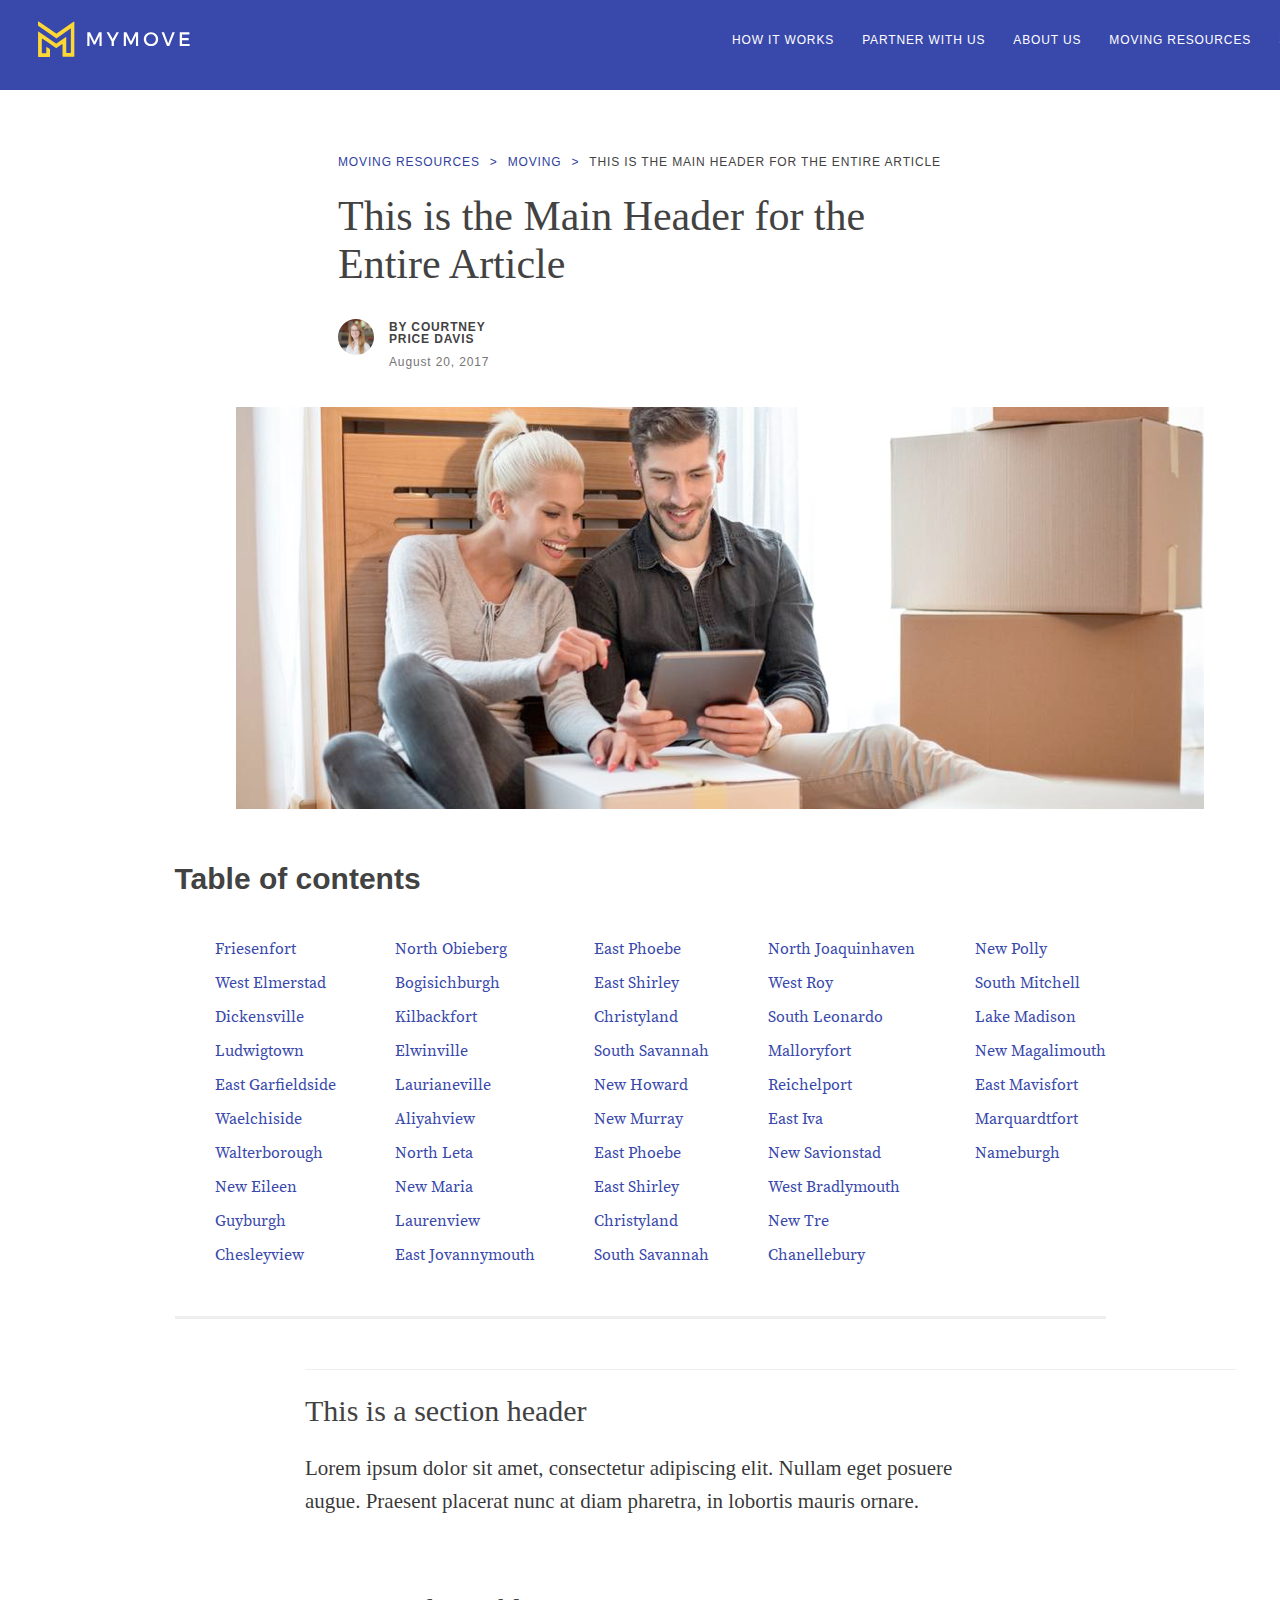
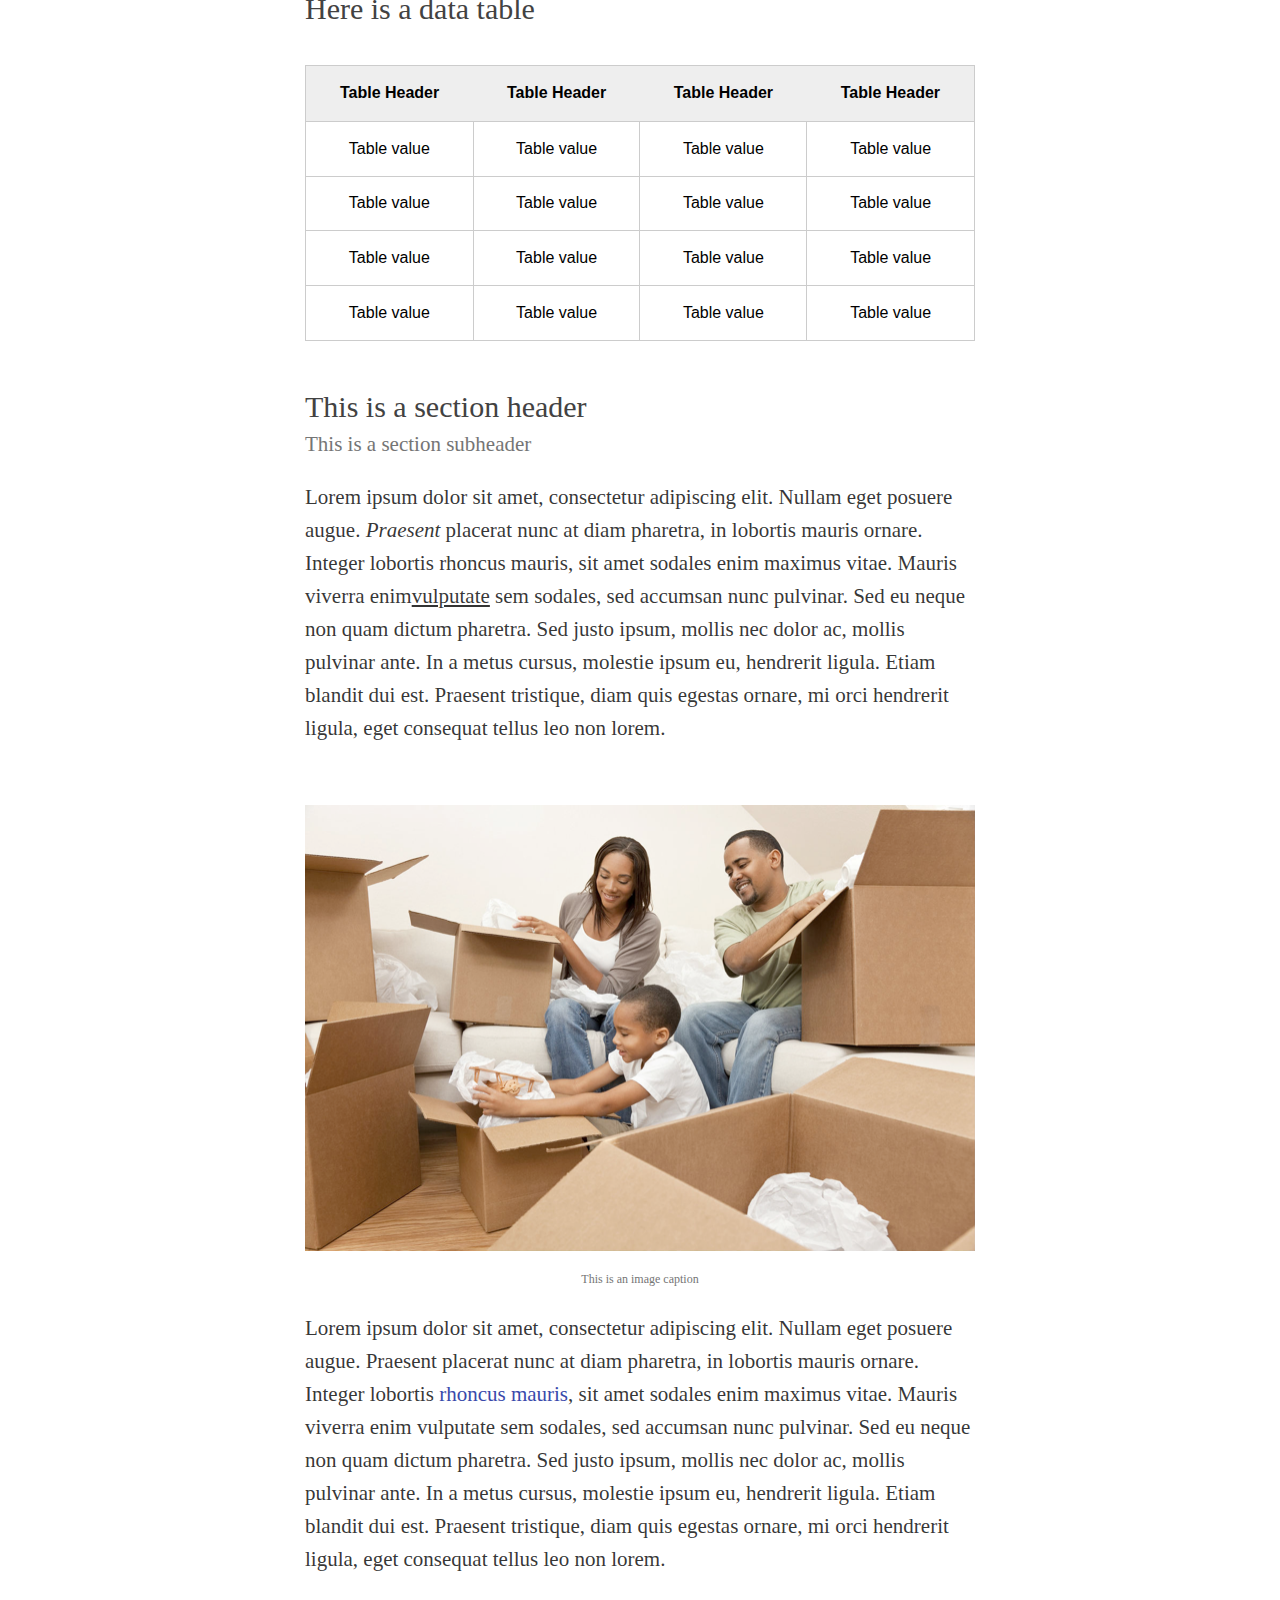
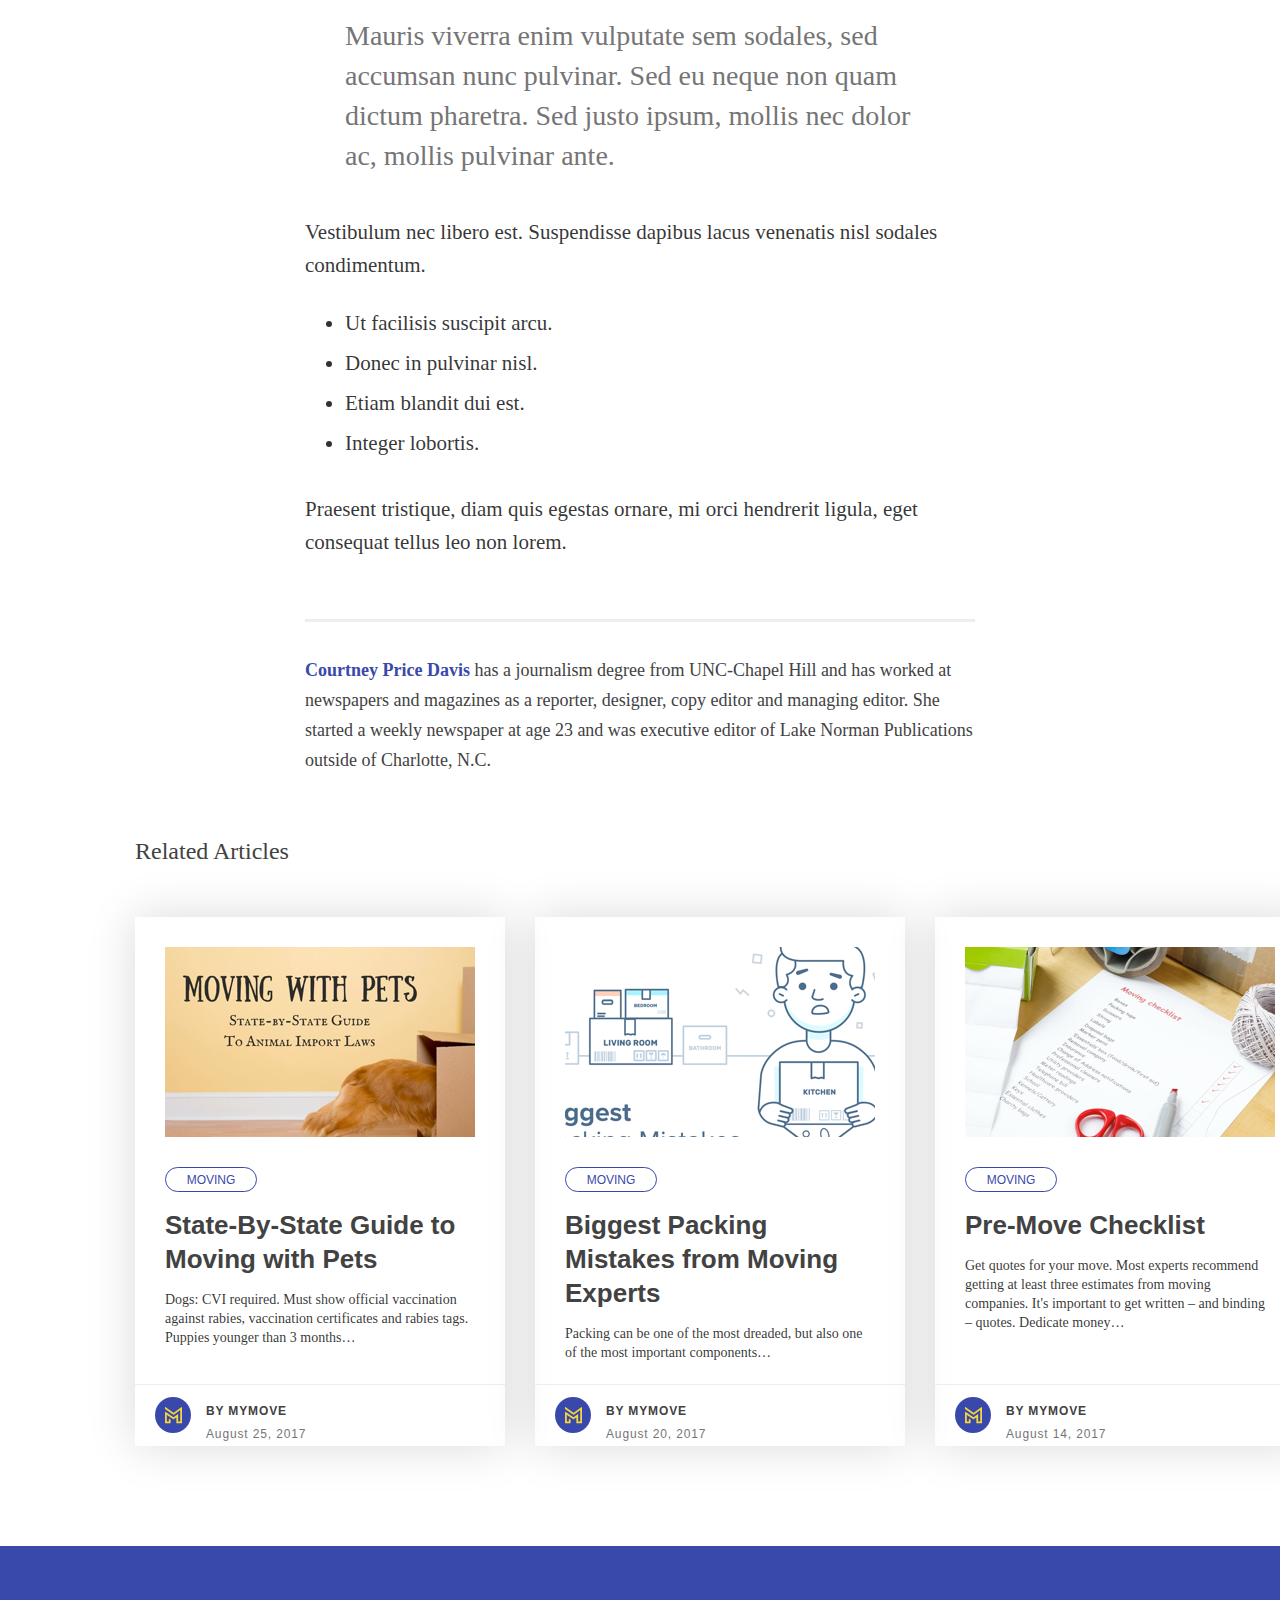
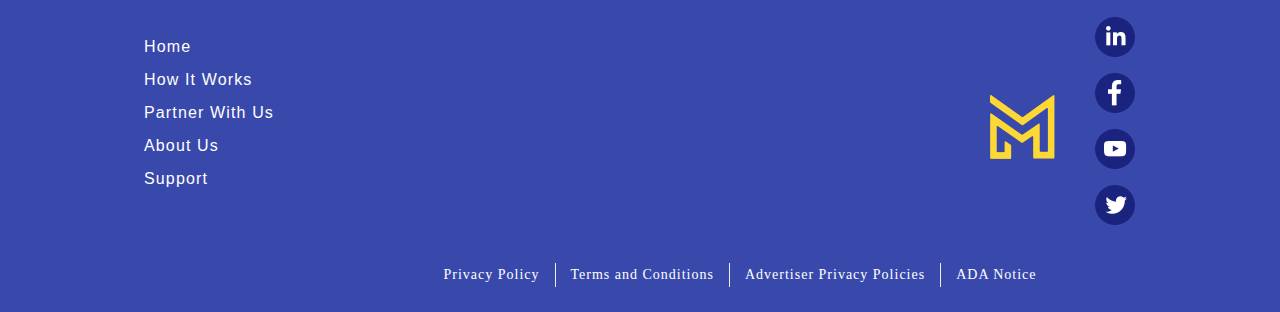
==== commit 790d2404: "replaced img tags with background images" ====
--- a/articles.html
+++ b/articles.html
@@ -1,6 +1,5 @@
 <!DOCTYPE html>
 <html lang="en">
-
     <head>
         <meta charset="UTF-8">
         <meta name="viewport" content="width=device-width, initial-scale=1.0">
@@ -9,7 +8,6 @@
         <link rel="icon" type="image/gif" href="assets/img/titleicon.png" />
         <link rel="stylesheet" href="assets/css/style.css">
     </head>
-
     <body>
         <header class="moving__hero__container" >
             <nav class="hero__nav sticky" >
@@ -32,12 +30,7 @@
                     </div>
                 </div>
             </nav>
-
-
-
         </header>
-
-
         <main >
             <div class="article__top">
                 <ul class="article__breadcrums">
@@ -56,10 +49,8 @@
                         <time datetime="2017-08-25">August 20, 2017</time>
                     </div>
                 </div>
-
             </div>
             <img src="assets/img/articlebig.png" alt="Picture of couple" class="article__img">
-
             <section class="article__toc" title="Table of contents">
                 <h2 class="article__toc__header">Table of contents</h2>
                 <div class="article__toc__lists">
@@ -92,7 +83,6 @@
                             <li>East Jovannymouth</li>
                         </ul>
                     </div>
-
                     <div>
                         <ul>
                             <li>East Phoebe</li>
@@ -107,7 +97,6 @@
                             <li>South Savannah</li>
                         </ul>
                     </div>
-
                     <div>
                         <ul>
                             <li>North Joaquinhaven</li>
@@ -122,7 +111,6 @@
                             <li>Chanellebury</li>
                         </ul>
                     </div>
-
                     <div>
                         <ul>
                             <li>New Polly</li>
@@ -136,6 +124,7 @@
                     </div>
                 </div>
             </section>
+
             <div class="article__main__wrapper">
                 <section class="secondsec" title="This is a section header">
                     <div class="section--divider"></div>
@@ -182,17 +171,12 @@
                         </tbody>
                     </table>
                 </section>
-                <section class="fourthsec" title="This is a section header">
+                <article class="fourthsec" title="This is a section header">
                     <h2 class="fourthsec--primary__header">This is a section header</h2>
                     <h3 class="fourthsec--secondary__header">This is a section subheader</h3>
                     <p class="fourthsec--primary__text">Lorem ipsum dolor sit amet, consectetur adipiscing elit. Nullam eget
-                        posuere augue.
-                        <i>Praesent</i> placerat nunc at diam pharetra, in lobortis mauris ornare. Integer lobortis rhoncus mauris,
-                        sit amet sodales enim maximus vitae. Mauris viverra enim
-                        <u>vulputate</u>
-                        sem sodales, sed accumsan nunc pulvinar. Sed eu neque non quam dictum pharetra. Sed justo ipsum, mollis nec dolor ac, mollis
-                        pulvinar ante. In a metus cursus, molestie ipsum eu, hendrerit ligula. Etiam blandit dui est. Praesent
-                        tristique, diam quis egestas ornare, mi orci hendrerit ligula, eget consequat tellus leo non lorem.</p>
+                        posuere augue. <i>Praesent</i> placerat nunc at diam pharetra, in lobortis mauris ornare. Integer lobortis rhoncus mauris,
+                        sit amet sodales enim maximus vitae. Mauris viverra enim<u>vulputate</u> sem sodales, sed accumsan nunc pulvinar. Sed eu neque non quam dictum pharetra. Sed justo ipsum, mollis nec dolor ac, mollis pulvinar ante. In a metus cursus, molestie ipsum eu, hendrerit ligula. Etiam blandit dui est. Praesent tristique, diam quis egestas ornare, mi orci hendrerit ligula, eget consequat tellus leo non lorem.</p>
                     <figure class="fourthsec__fig">
                         <img src="assets/img/articlesubimg.png" alt="Picture of family.">
                         <figcaption class="fourthsec__figcaption">This is an image caption</figcaption>
@@ -225,7 +209,7 @@
                             of Charlotte, N.C.
                         </p>
                     </div>
-                </section>
+                </article>
             </div>
         </main>
 
@@ -322,18 +306,12 @@
                     </a>
                 </div>
                 <ul>
-                    <li><a href="https://www.linkedin.com"><img src="assets/img/smalllinkedin.png" alt="Logo for LinkedIn"></a>
-                    </li>
-                    <li><a href="https://www.facebook.com"><img src="assets/img/smallfacebook.png" alt="Logo for Facebook"></a>
-                    </li>
-                    <li><a href="https://www.youtube.com"><img src="assets/img/smallyoutube.png" alt="Logo for YouTube"></a>
-                    </li>
-                    <li><a href="https://www.twitter.com"><img src="assets/img/smalltwitter.png" alt="Logo for Twitter"></a>
-                    </li>
-
+                    <li class="footer--icon linkedin--icon"><a href="https://www.linkedin.com"></a></li>
+                    <li class="footer--icon facebook--icon"><a href="https://www.facebook.com"></a></li>
+                    <li class="footer--icon youtube--icon"><a href="https://www.youtube.com"></a></li>
+                    <li class="footer--icon twitter--icon"><a href="https://www.twitter.com"></a></li>
                 </ul>
             </div>
-
         </footer>
     </body>
 
--- a/assets/css/style.css
+++ b/assets/css/style.css
@@ -552,6 +552,30 @@
   height: 69px;
   padding: 0;
   display: block;
+}
+
+.footer--icon {
+  height: 40px;
+  width: 40px;
+  background-size: cover;
+  padding: 0;
+  margin: 0;
+}
+
+.facebook--icon {
+  background-image: url("../img/smallfacebook.png");
+}
+
+.youtube--icon {
+  background-image: url("../img/smallyoutube.png");
+}
+
+.linkedin--icon {
+  background-image: url("../img/smalllinkedin.png");
+}
+
+.twitter--icon {
+  background-image: url("../img/smalltwitter.png");
 }
 
 .moving__hero__container {
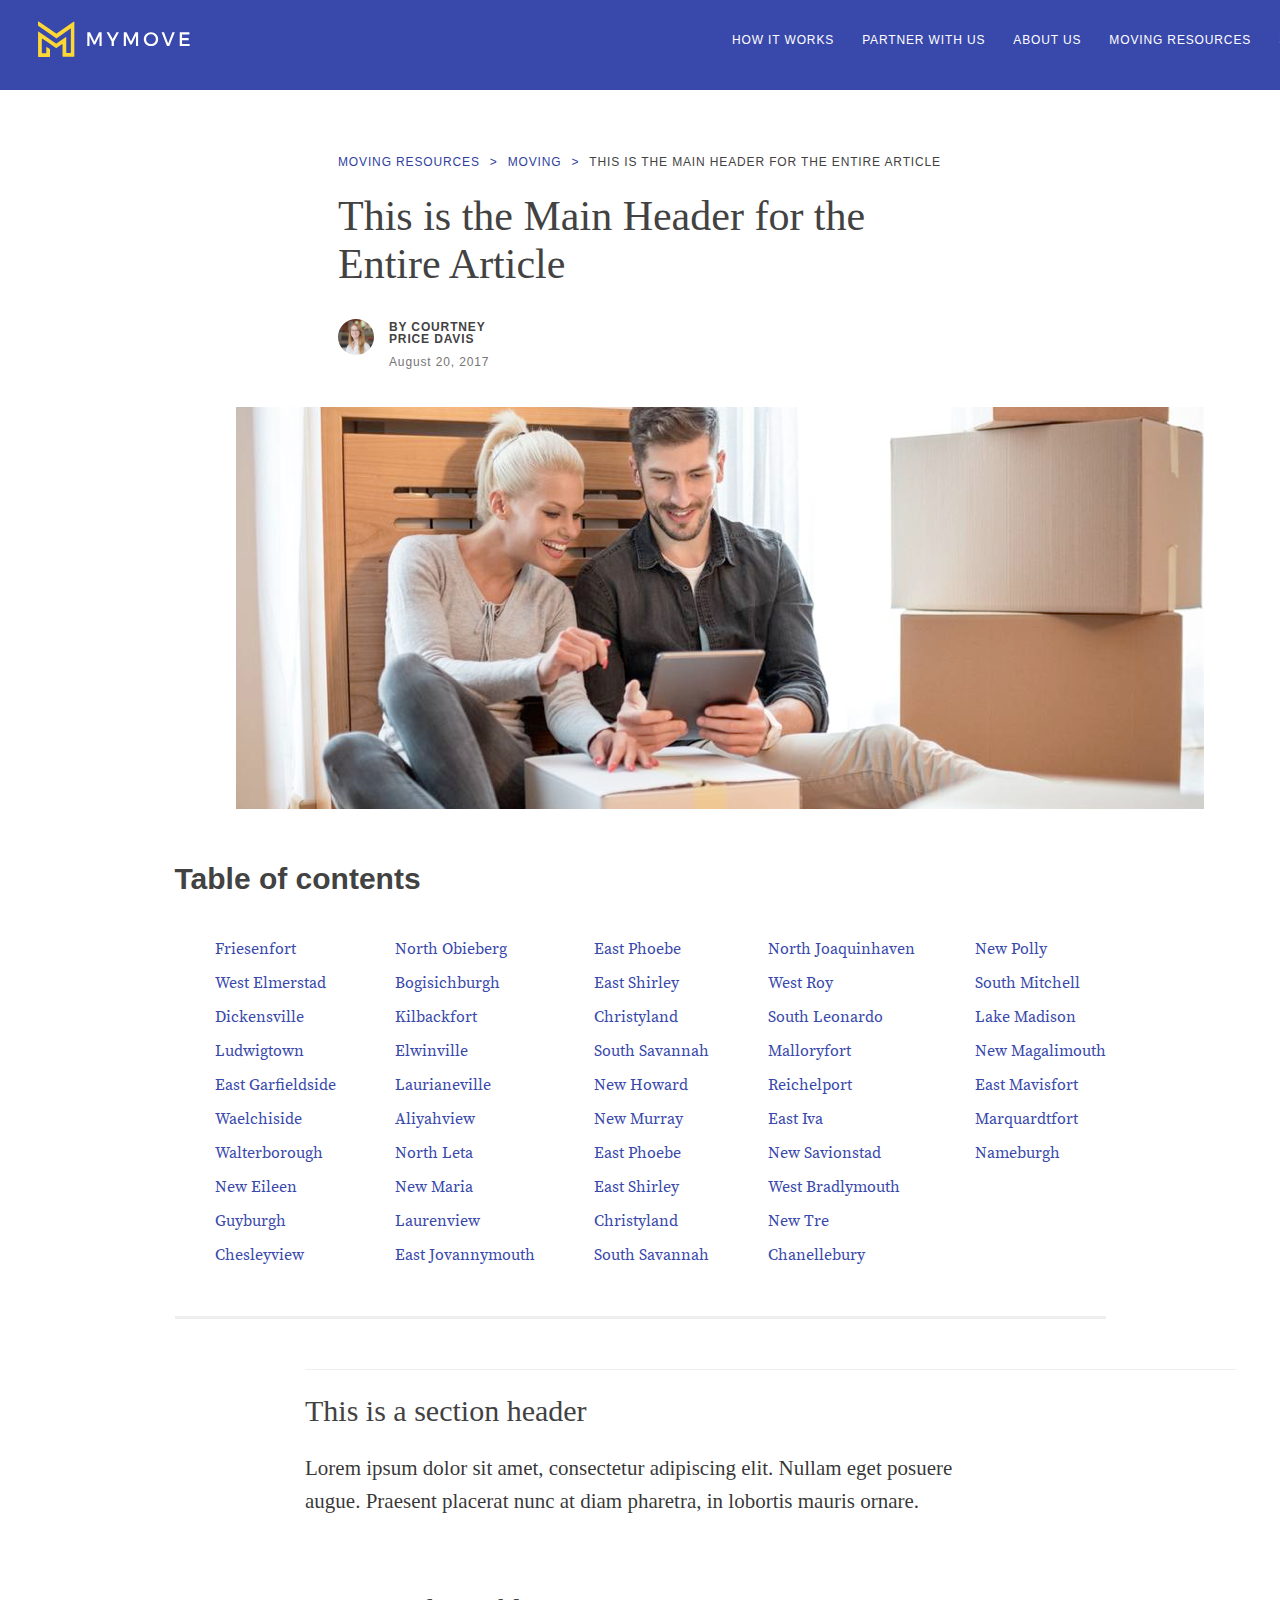
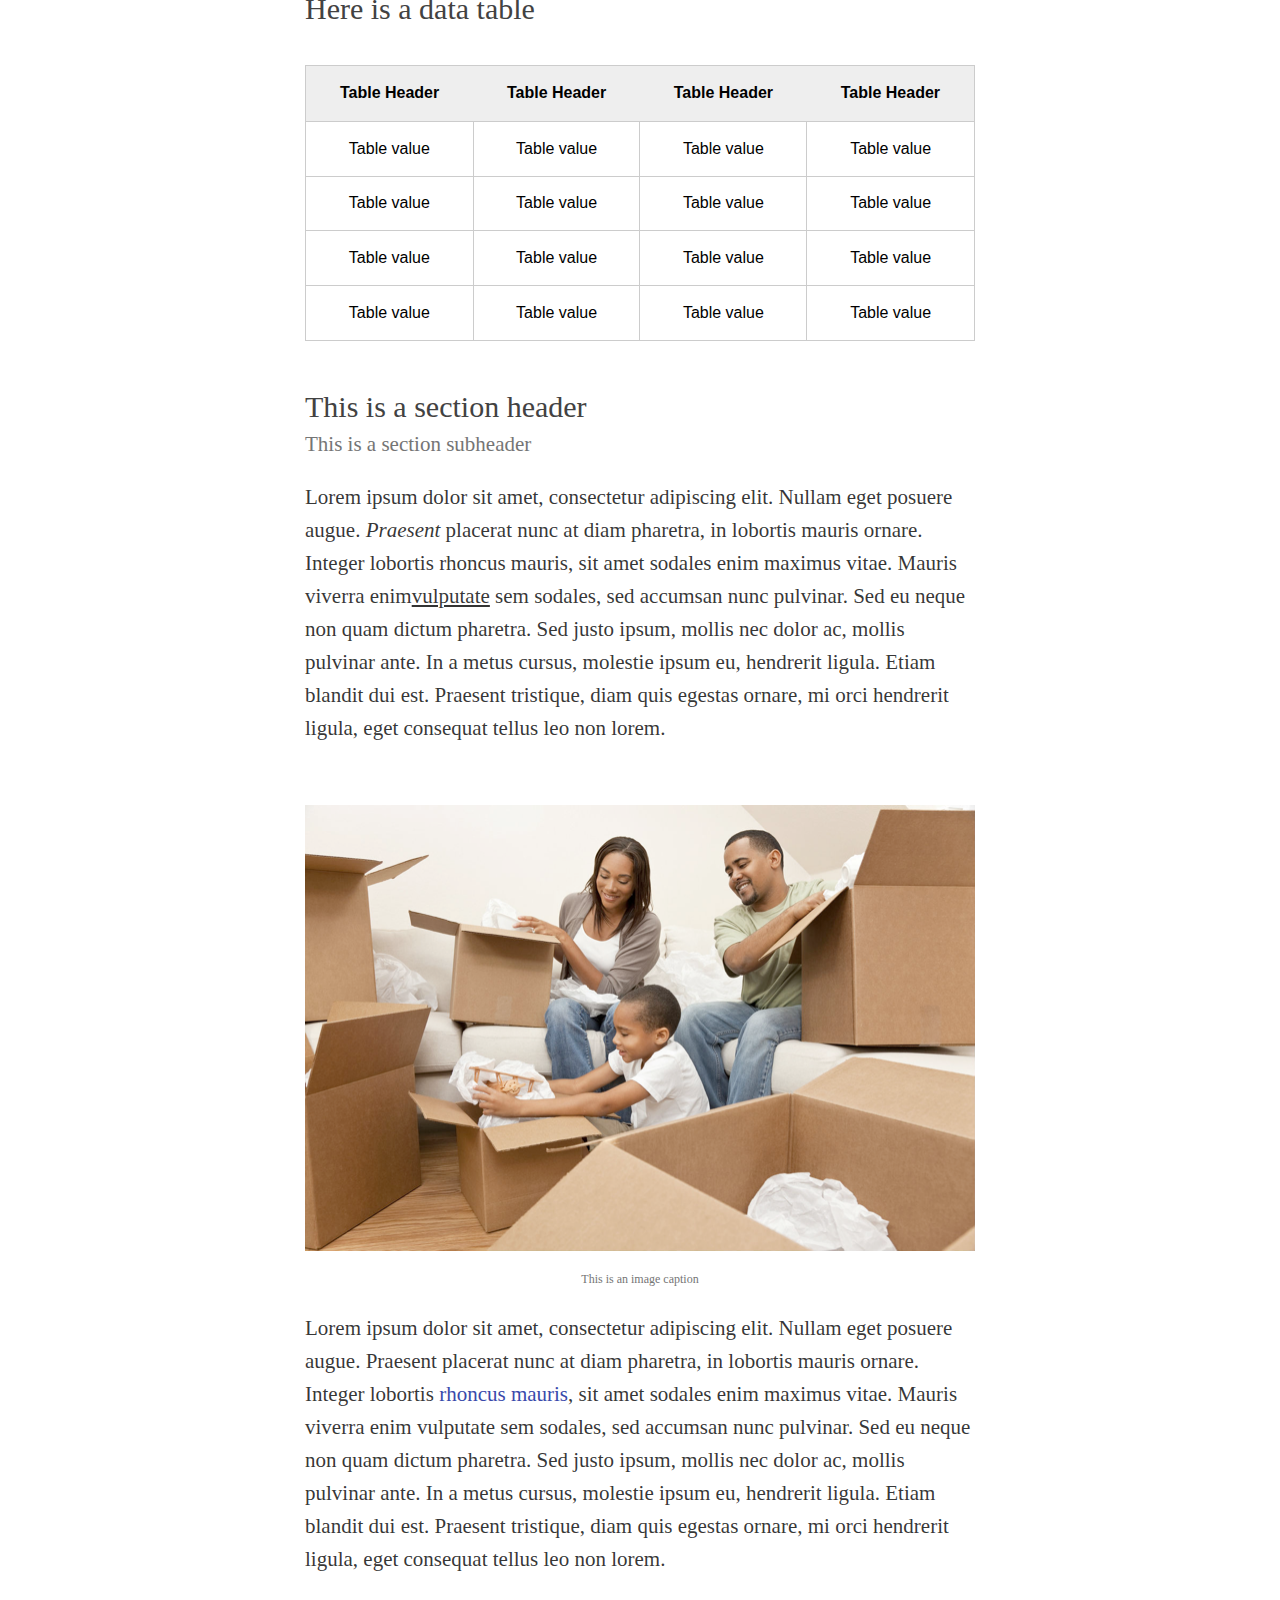
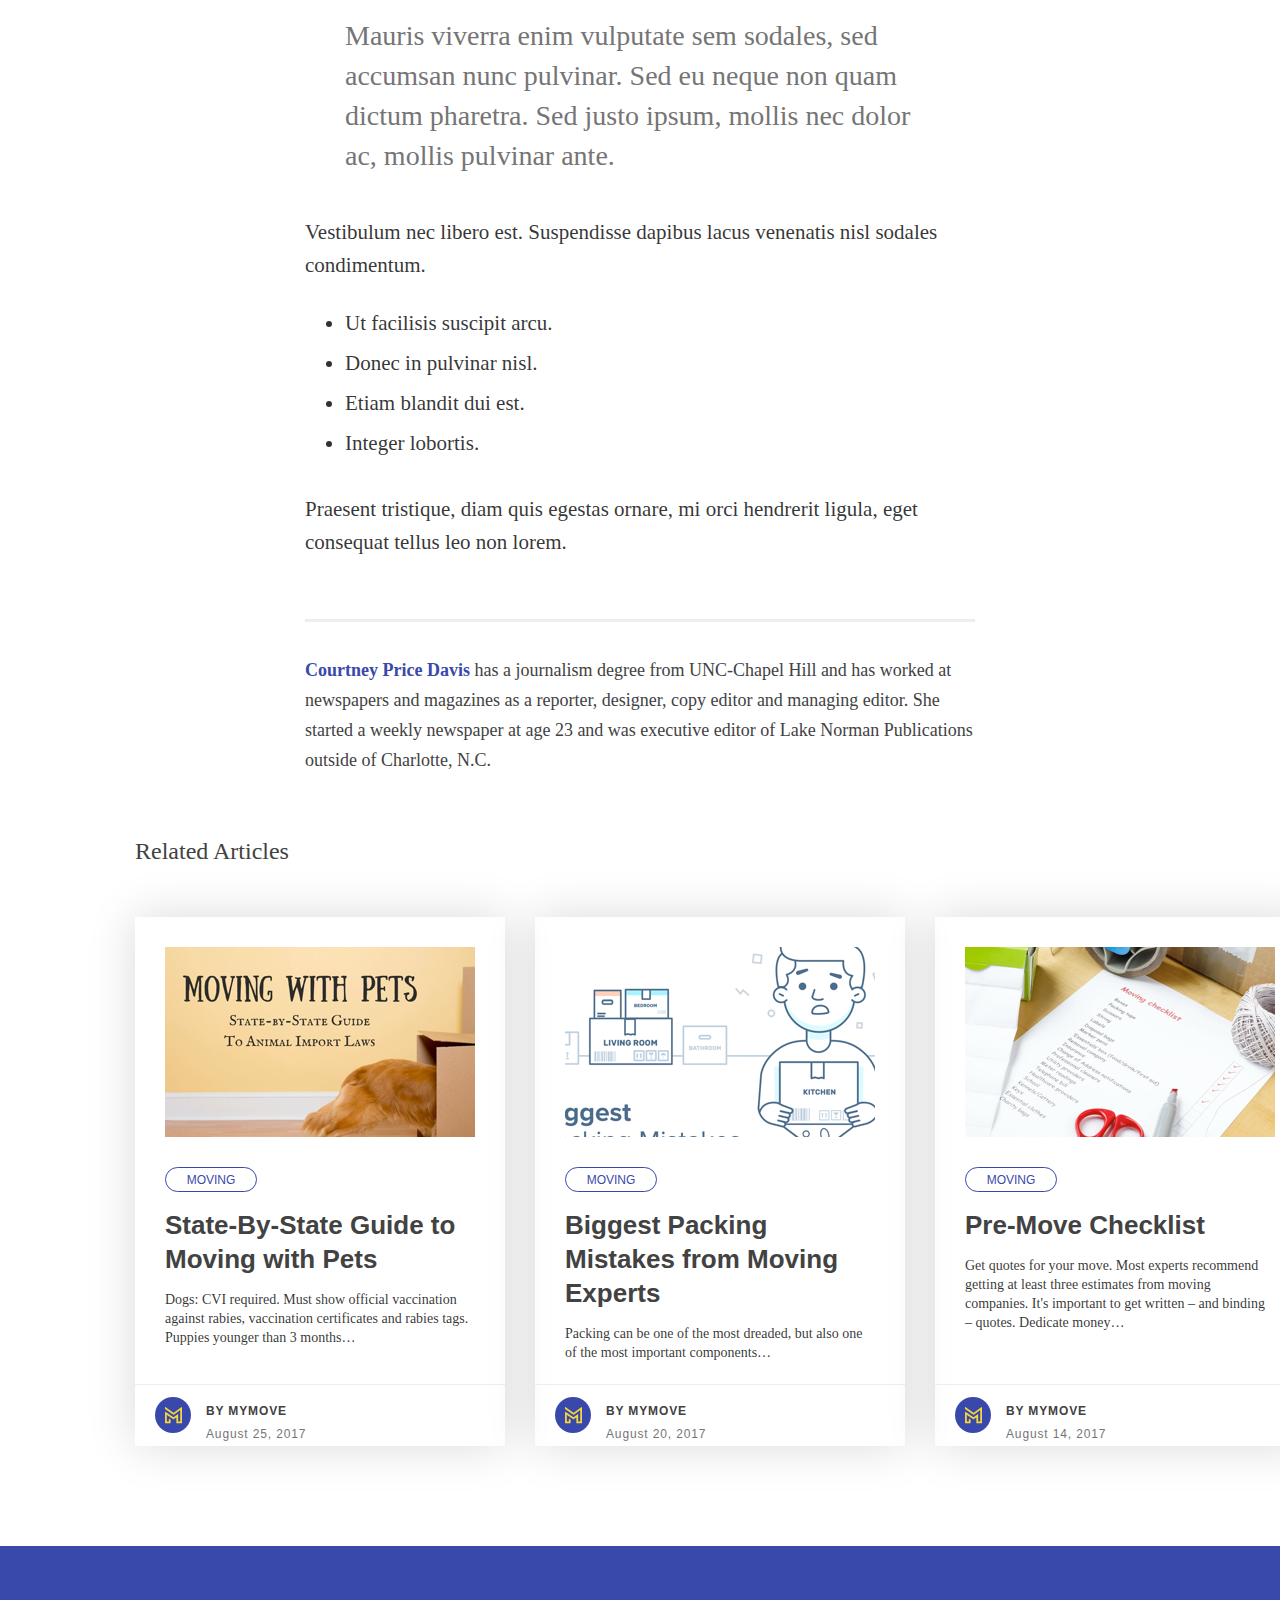
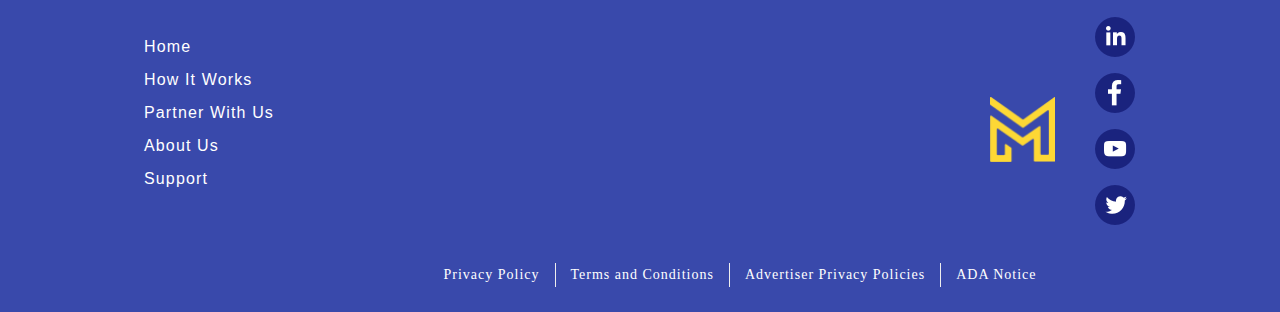
==== commit 0f5ec4a4: "changed some more tags" ====
--- a/articles.html
+++ b/articles.html
@@ -19,11 +19,11 @@
                 <div class="topnav">
                     <!--TOP NAV-->
                     <ul class="hero__nav__items">
-                            <li><a href="#">how it works</a></li>
-                            <li><a href="#">partner with us</a></li>
-                            <li><a href="#">about us</a></li>
-                            <li><a href="#">moving resources</a></li>
-                            <li><a href="#">support</a></li>
+                        <li><a href="#">how it works</a></li>
+                        <li><a href="#">partner with us</a></li>
+                        <li><a href="#">about us</a></li>
+                        <li><a href="#">moving resources</a></li>
+                        <li><a href="#">support</a></li>
                     </ul>
                     <div class="hero__nav__hamburger">
                         <a href="#" class="hero--icon" aria-label="Hero Icon"></a>
@@ -219,13 +219,13 @@
                 <h2 class="fifthsec__heading">Related Articles</h2>
                 <div class="articles">
                     <article class="sub">
-                        <figure class="sub__topcontent">
+                        <div class="sub__topcontent">
                             <h2 class="sub__text--big">State-By-State Guide to Moving with Pets</h2>
                             <img src="assets/img/2blogpost.png" alt="Picture of a dog.">
-                            <figcaption class="sub__text--small">Dogs: CVI required. Must show official vaccination against rabies, vaccination
-                                certificates and rabies tags. Puppies younger than 3 months…</figcaption>
+                            <p class="sub__text--small">Dogs: CVI required. Must show official vaccination against rabies, vaccination
+                                certificates and rabies tags. Puppies younger than 3 months…</p>
                             <a href="#" class="blog--small__logo">moving</a>
-                        </figure>
+                        </div>
                         <div class="sub__bottomcontent">
                                 <div class="blog__credits">
                                     <div class="mymove__log-small"></div>
@@ -235,17 +235,16 @@
                                     </div>
                                 </div>
                             </div>
-
                     </article>
                     <article class="sub">
-                        <figure class="sub__topcontent">
+                        <div class="sub__topcontent">
                             <h2 class="sub__text--big">Biggest Packing Mistakes from Moving Experts</h2>
                             <img src="assets/img/3blogpost.png" alt="Diagram of packing mistakes.">
-                            <figcaption class="sub__text--small">Packing can be one of the most dreaded, but also one of the most important
+                            <p class="sub__text--small">Packing can be one of the most dreaded, but also one of the most important
                                 components…
-                            </figcaption>
+                            </p>
                             <a href="#" class="blog--small__logo">moving</a>
-                        </figure>
+                        </div>
 
                         <div class="sub__bottomcontent">
                                 <div class="blog__credits">
@@ -256,18 +255,17 @@
                                     </div>
                                 </div>
                             </div>
-
                     </article>
                     <article class="sub">
-                        <figure class="sub__topcontent">
+                        <div class="sub__topcontent">
                             <h2 class="sub__text--big">Pre-Move Checklist</h2>
                             <img src="assets/img/1blogpost.png" alt="Picture of a dog.">
-                            <figcaption class="sub__text--small">Get quotes for your move. Most experts recommend getting at least three
+                            <p class="sub__text--small">Get quotes for your move. Most experts recommend getting at least three
                                 estimates from moving companies. It's important to get written – and binding – quotes. Dedicate
                                 money…
-                            </figcaption>
+                            </p>
                             <a href="#" class="blog--small__logo">moving</a>
-                        </figure>
+                        </div>
 
                         <div class="sub__bottomcontent">
                             <div class="blog__credits">
@@ -300,16 +298,12 @@
                 <li><a href="#">ADA Notice</a></li>
             </ul>
             <div class="footer__nav--right__logos">
-                <div>
-                    <a href="https://mymove.com/">
-                        <img src="assets/img/mymovesmallfooter.png" alt="MyMove Logo">
-                    </a>
-                </div>
+                <a href="https://mymove.com/" class="mymove__footer--icon"></a>
                 <ul>
-                    <li class="footer--icon linkedin--icon"><a href="https://www.linkedin.com"></a></li>
-                    <li class="footer--icon facebook--icon"><a href="https://www.facebook.com"></a></li>
-                    <li class="footer--icon youtube--icon"><a href="https://www.youtube.com"></a></li>
-                    <li class="footer--icon twitter--icon"><a href="https://www.twitter.com"></a></li>
+                    <li class="footer--icon linkedin--icon"><a href="https://www.linkedin.com" aria-label="Link to LinkedIn"></a></li>
+                    <li class="footer--icon facebook--icon"><a href="https://www.facebook.com" aria-label="Link to Facebook"></a></li>
+                    <li class="footer--icon youtube--icon"><a href="https://www.youtube.com" aria-label="Link to YouTube"></a></li>
+                    <li class="footer--icon twitter--icon"><a href="https://www.twitter.com" aria-label="Link to Twitter"></a></li>
                 </ul>
             </div>
         </footer>
--- a/assets/css/style.css
+++ b/assets/css/style.css
@@ -462,6 +462,9 @@
   height: 25px;
   font-size: 12px;
   color: #3949ab;
+  -webkit-box-pack: center;
+      -ms-flex-pack: center;
+          justify-content: center;
   display: -webkit-box;
   display: -ms-flexbox;
   display: flex;
@@ -1008,6 +1011,13 @@
 
 figcaption {
   margin: 1em 0;
+}
+
+.mymove__footer--icon {
+  width: 65px;
+  height: 65px;
+  background-size: cover;
+  background-image: url("../img/mymovesmallfooter.png");
 }
 
 .footer {
